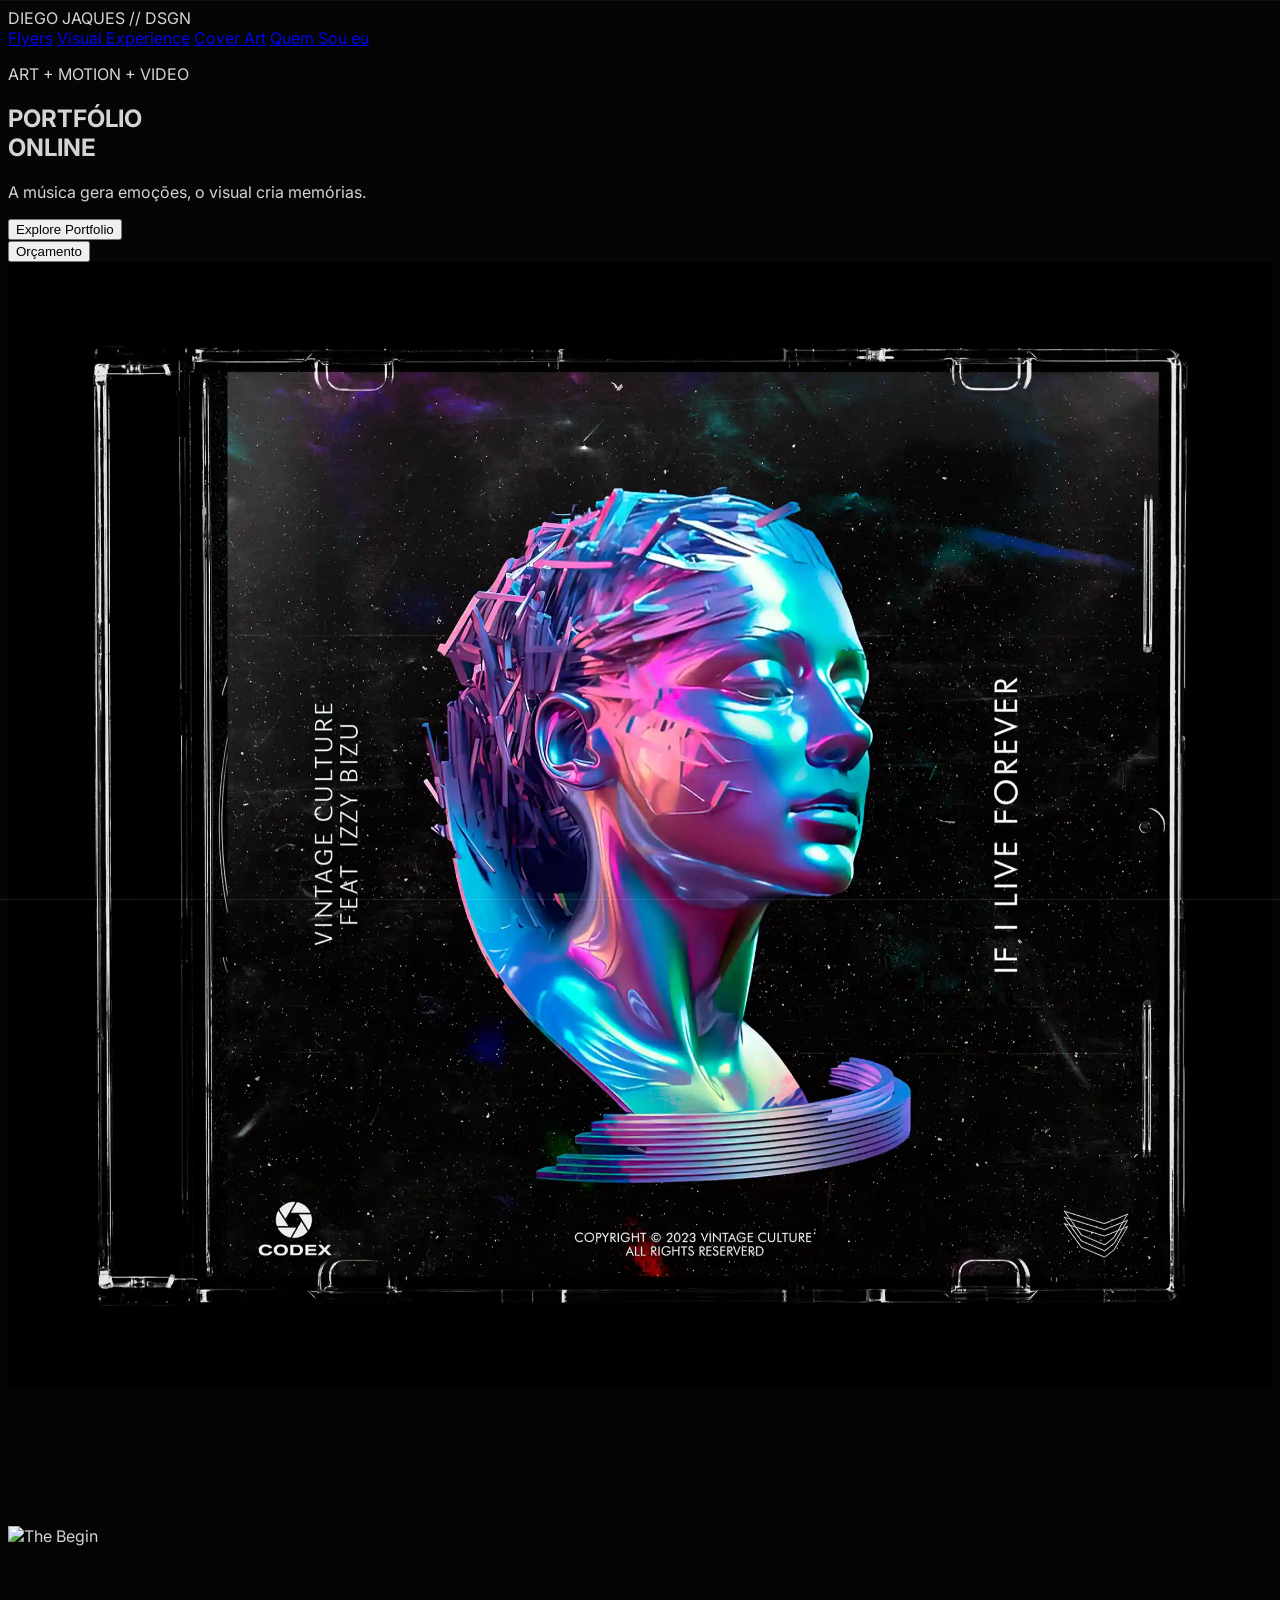
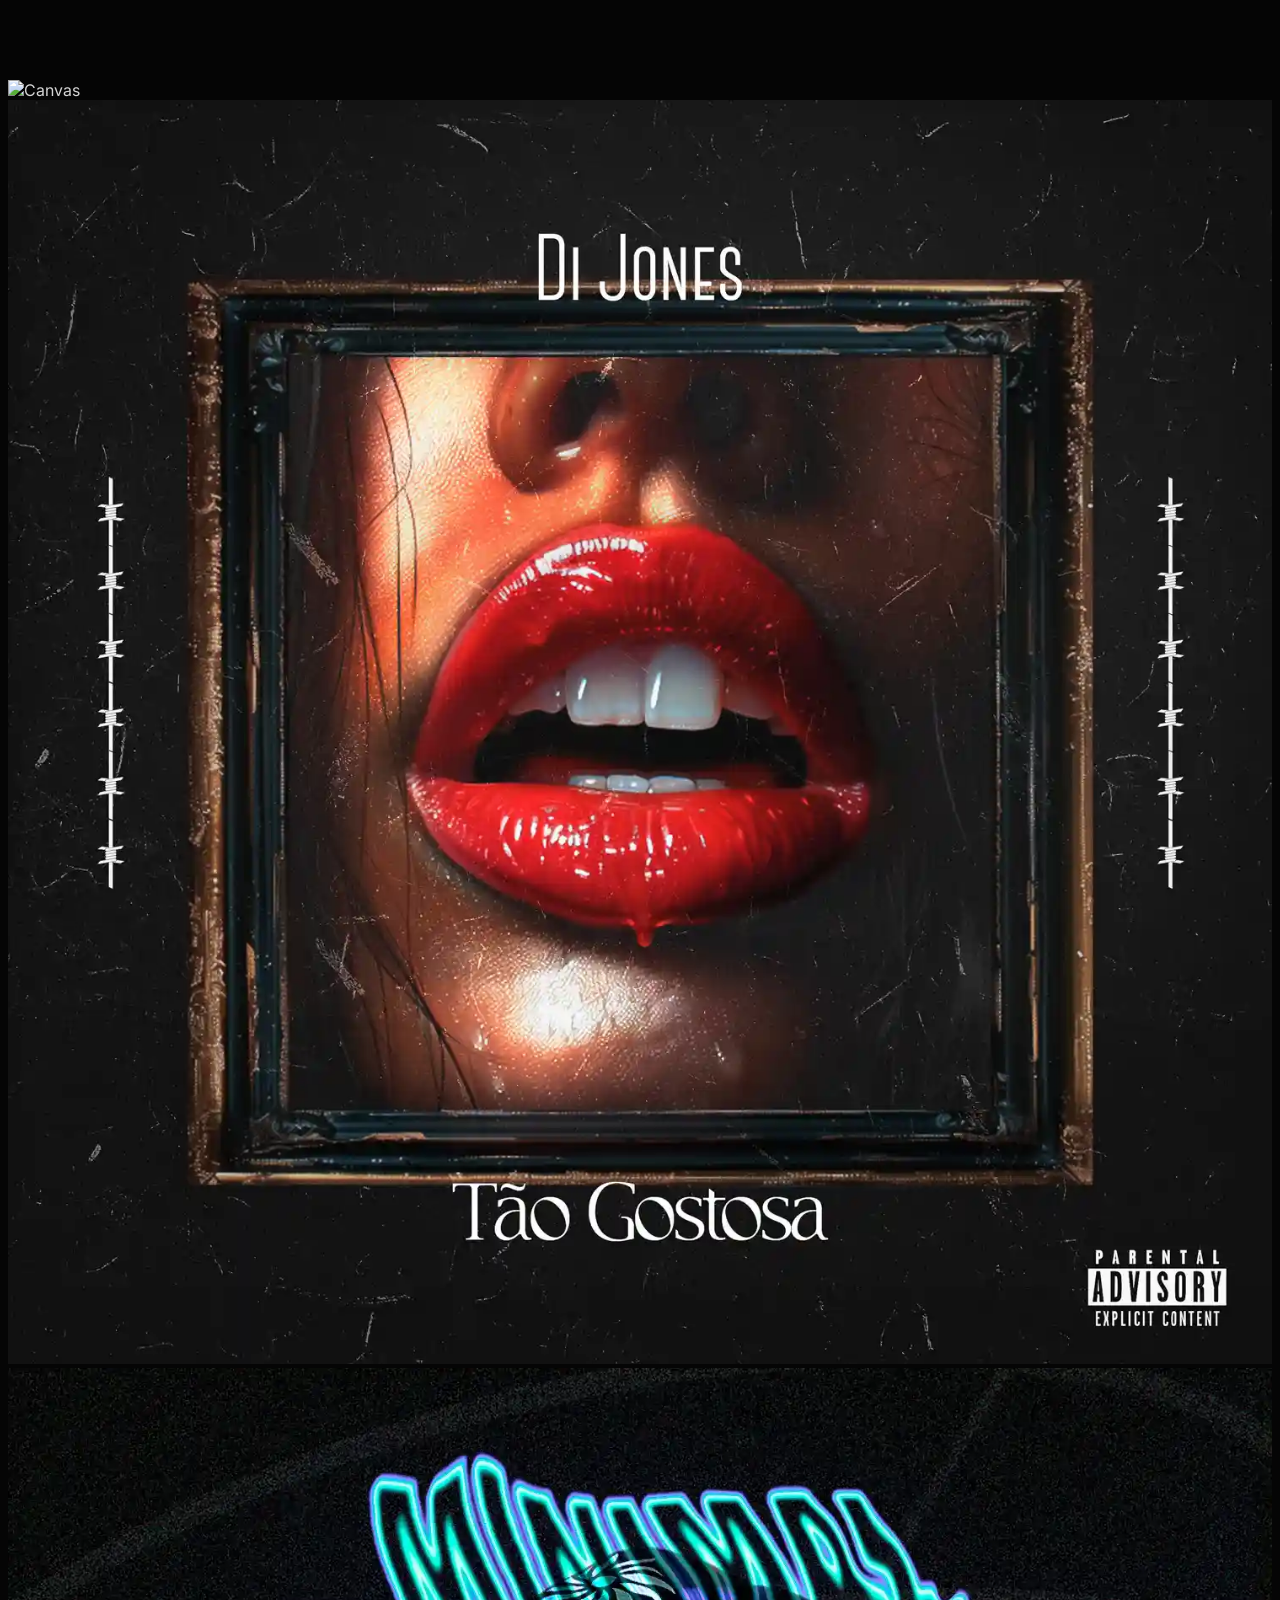
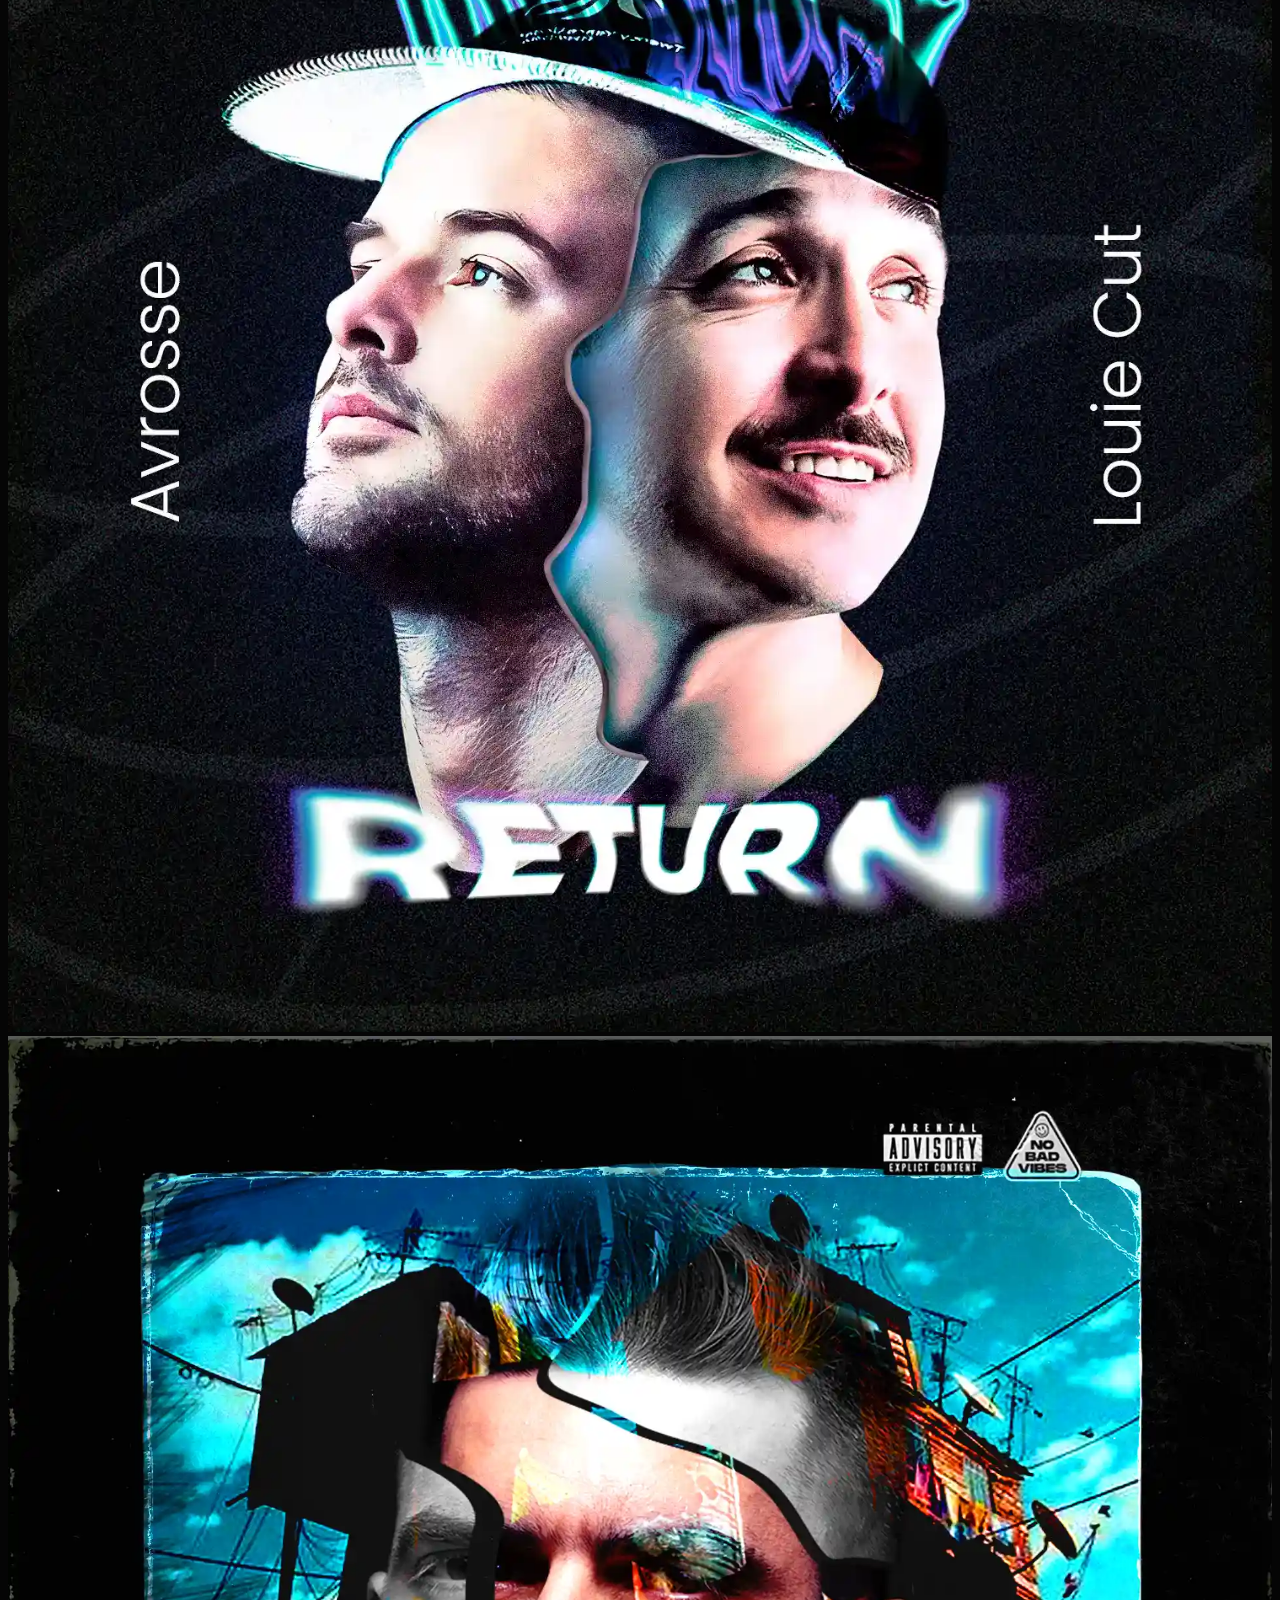
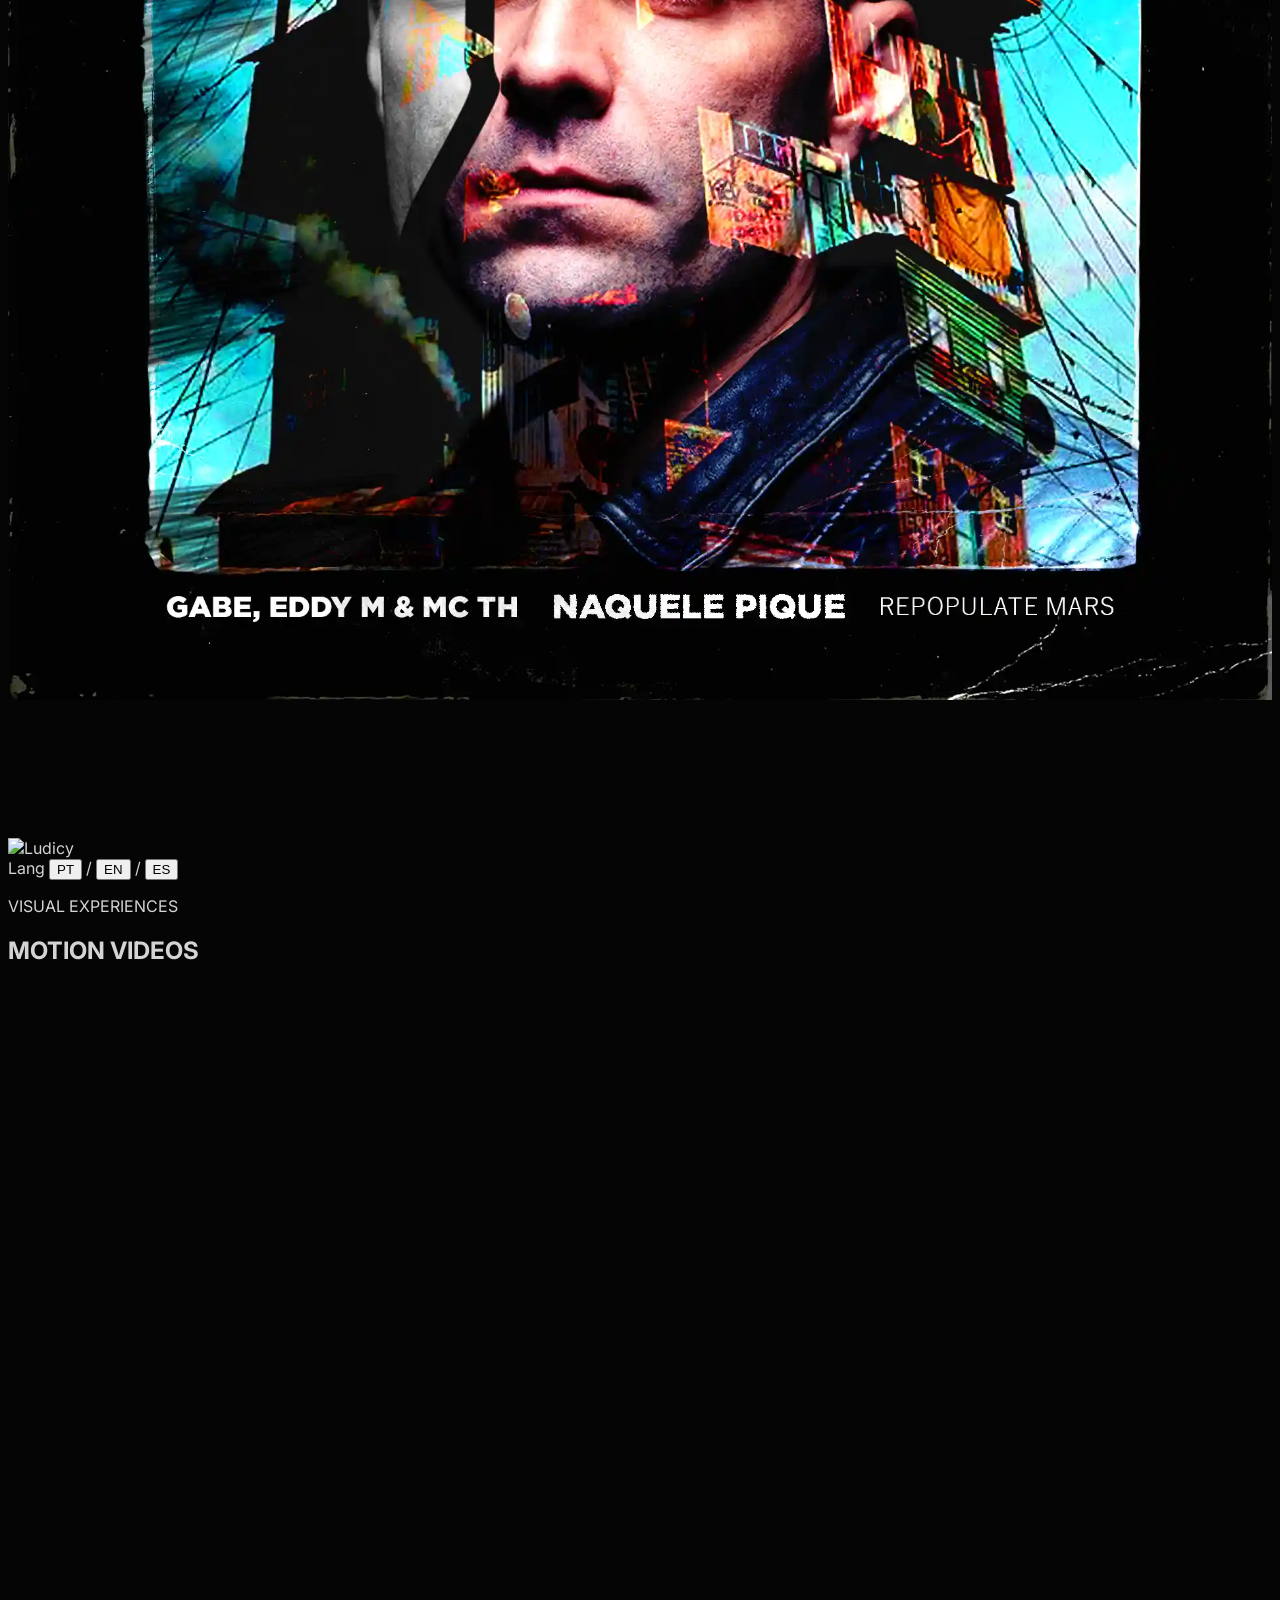
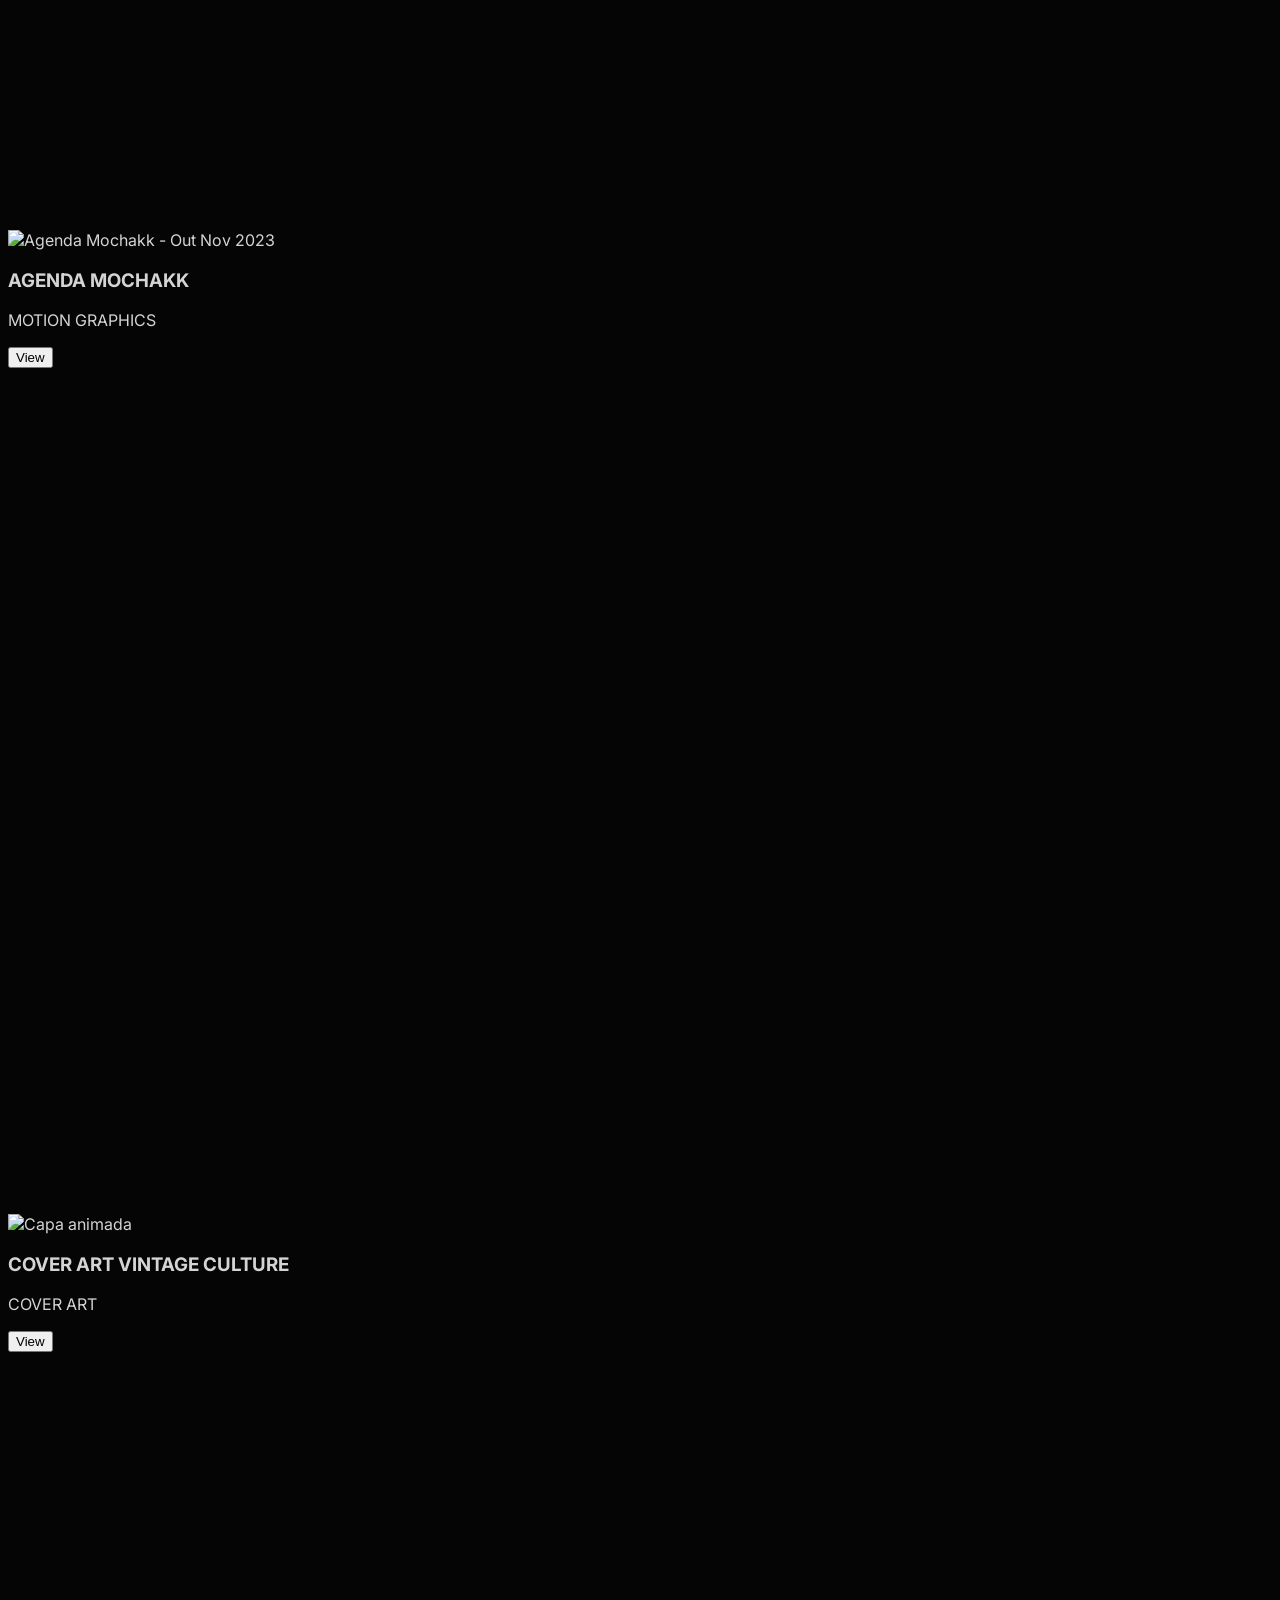
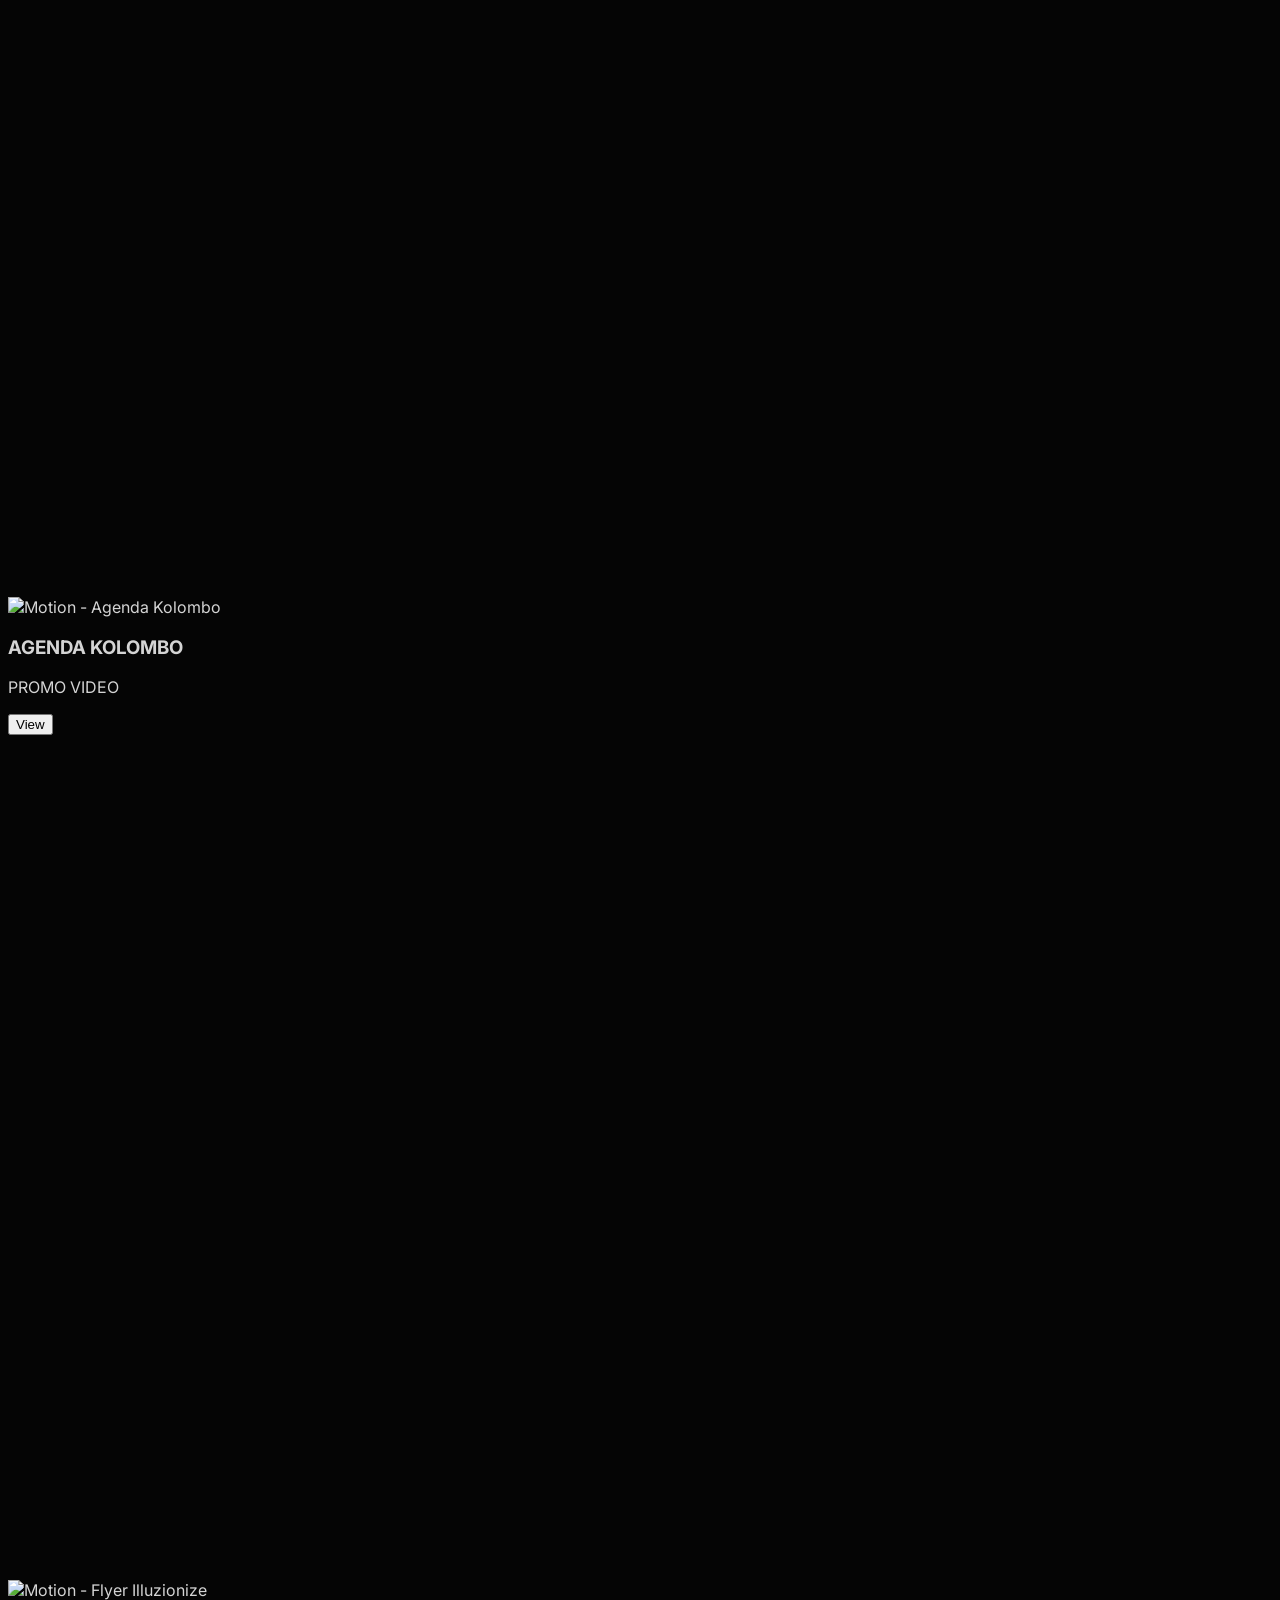
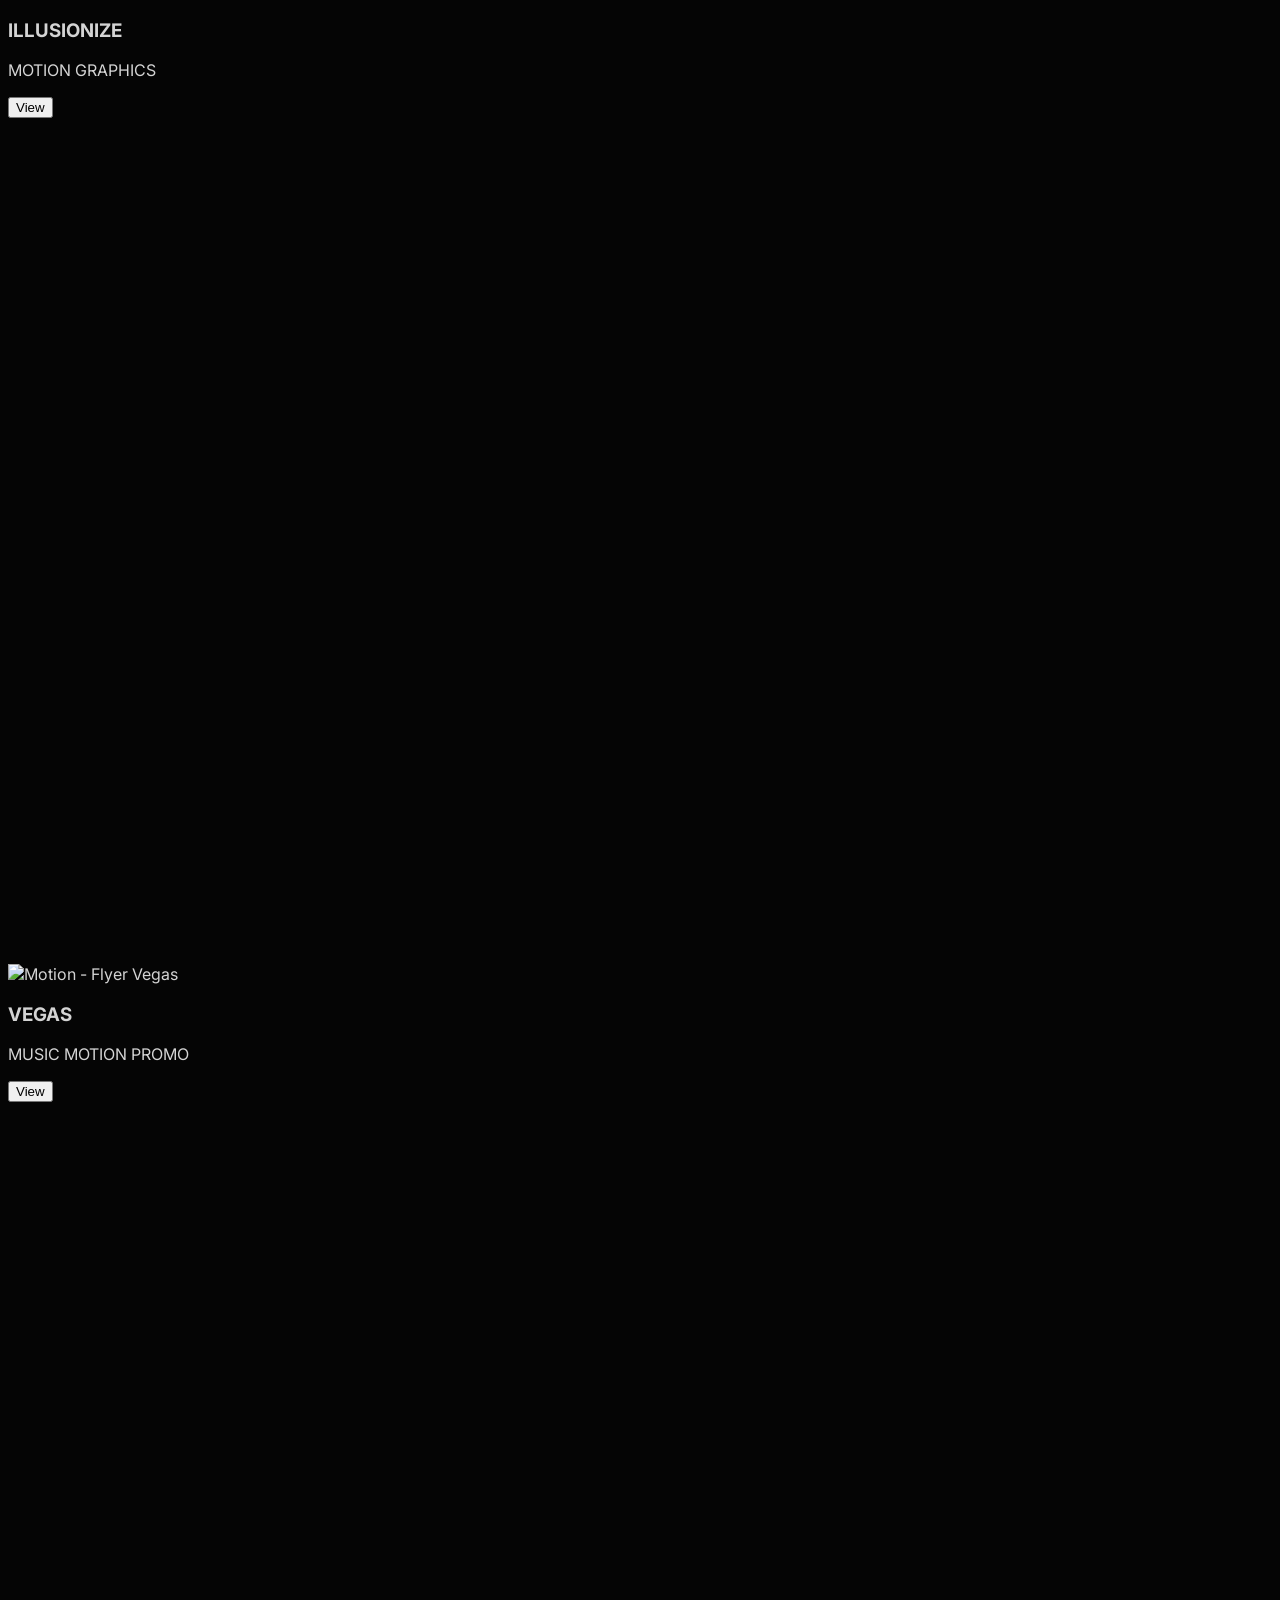
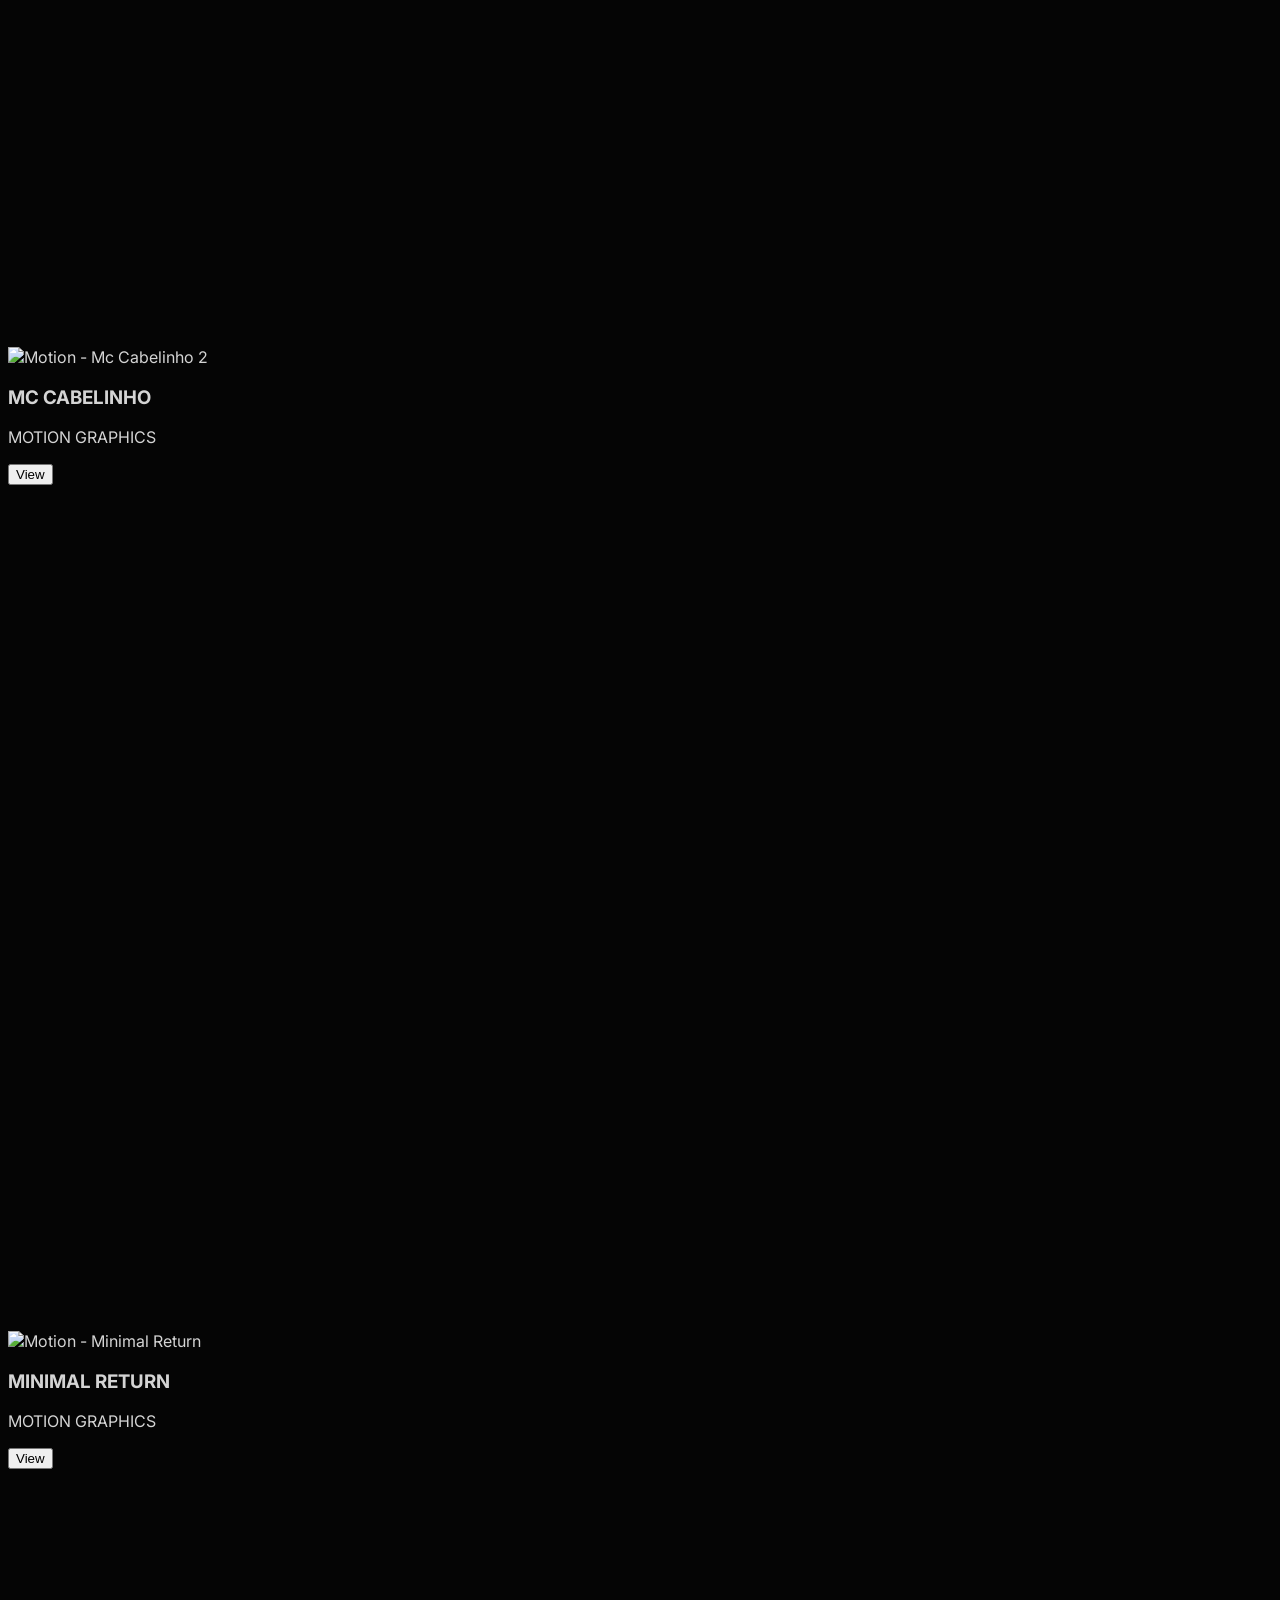
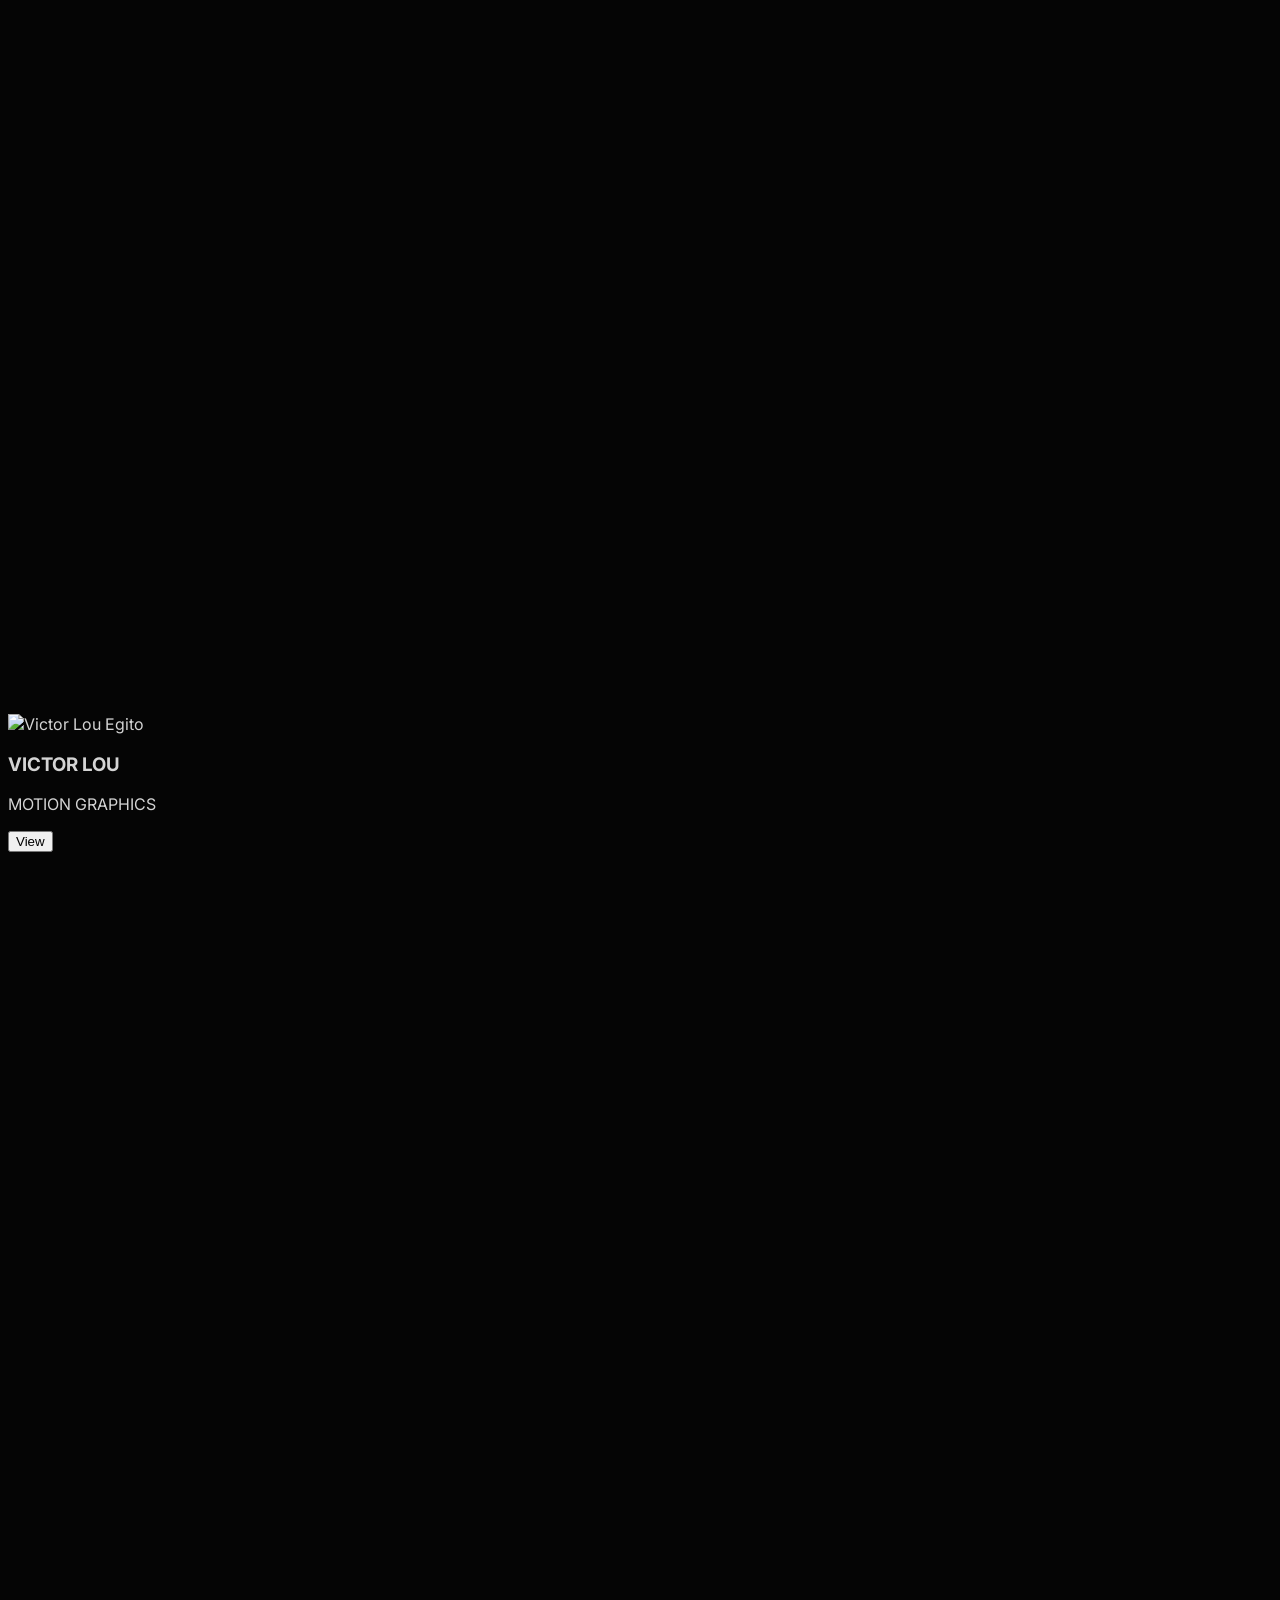
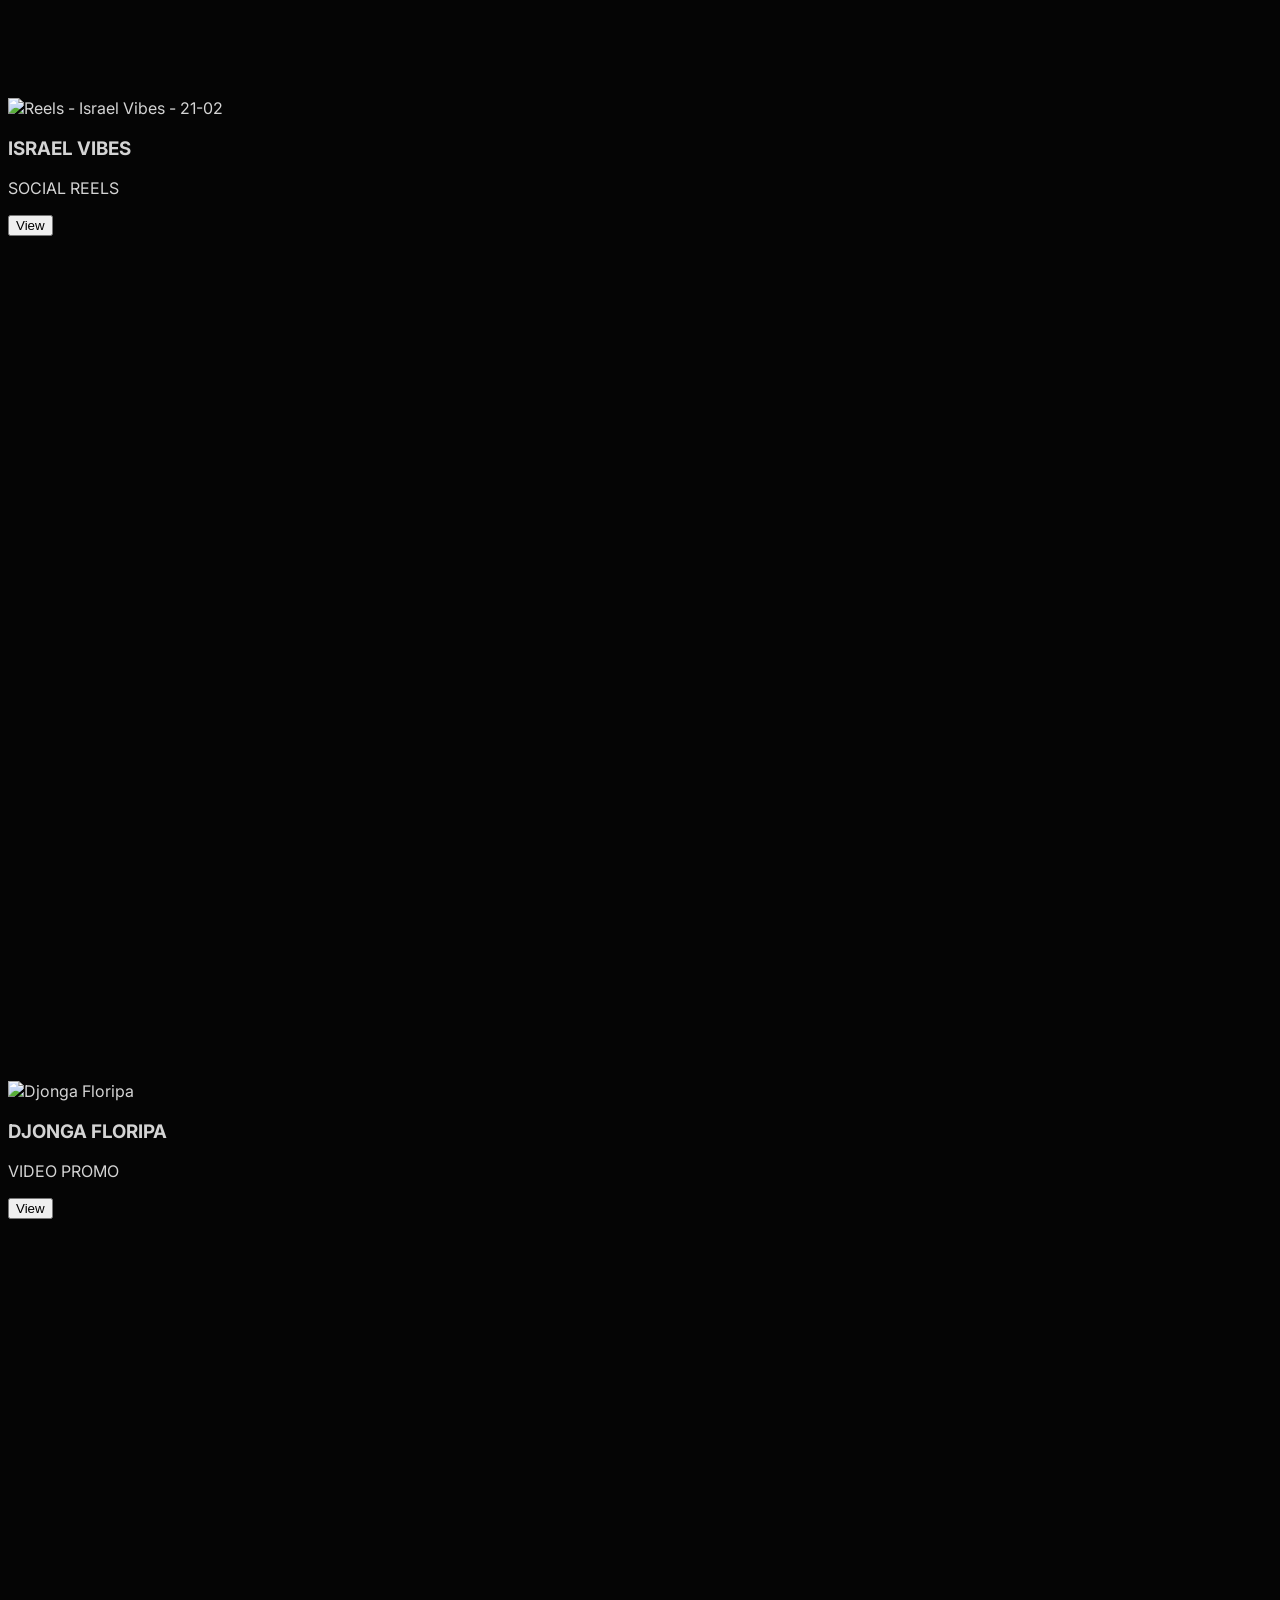
==== DGMUSIC/index.html @ 2513d596 "feat: clean deploy sem videos pesados" ====
<!DOCTYPE html>
<html lang="en">

<head>
    <meta charset="utf-8" />
    <meta content="width=device-width, initial-scale=1.0" name="viewport" />
    <title>Graphic Designer | Visual Direction</title>

    <!-- Tailwind CSS (via CDN enabled for custom configuration and standalone execution) -->
    <script src="https://cdn.tailwindcss.com"></script>
    <script>
        tailwind.config = {
            theme: {
                extend: {
                    colors: {
                        bgDeep: '#050505',
                        accent: '#00FFFF',
                        cyanAccent: '#00D8FF'
                    },
                    fontFamily: {
                        sans: ['Inter', 'sans-serif'],
                        orbitron: ['Orbitron', 'sans-serif'],
                    }
                }
            }
        }
    </script>

    <!-- Google Fonts for Typography Hierarchy -->
    <link href="https://fonts.googleapis.com" rel="preconnect" />
    <link crossorigin="" href="https://fonts.gstatic.com" rel="preconnect" />
    <link rel="preload" as="style" href="https://fonts.googleapis.com/css2?family=Inter:wght@300;400;500;700&family=Orbitron:wght@400;500;700;900&display=swap" />
    <link href="https://fonts.googleapis.com/css2?family=Inter:wght@300;400;500;700&family=Orbitron:wght@400;500;700;900&display=swap" rel="stylesheet" />

    <!-- Iconify for the matching iconography set from design.system -->
    <script src="https://code.iconify.design/iconify-icon/1.0.7/iconify-icon.min.js" defer></script>

    <!-- GSAP for core animations and sequence choreography -->
    <script src="https://cdnjs.cloudflare.com/ajax/libs/gsap/3.12.2/gsap.min.js" defer></script>

    <link rel="stylesheet" href="css/style.css" />
</head>

<body
    class="selection:bg-[#00FFFF] selection:text-black min-h-screen flex flex-col overflow-x-hidden relative bg-[#050505]">

    <!-- 
=================================================
Background Environment 
=================================================
Uses GSAP-animated CSS blurred blobs to simulate Aurora Borealis efficiently and smoothly. 
No Three.js needed - this runs seamlessly with GPU acceleration and blends naturally.
-->
    <div class="fixed inset-0 min-h-screen z-0 overflow-hidden pointer-events-none">

        <!-- Dynamic Aurora Emulation Layer -->
        <div class="absolute inset-[-10%] pointer-events-none mix-blend-screen aurora-mask"
            style="filter: blur(90px) saturate(1.8);">
            <div id="aurora-blob1"
                class="absolute top-[10%] left-[0%] w-[60vw] h-[50vh] bg-gradient-to-r from-[#00FFFF] to-[#0066FF] rounded-[100%] opacity-[0.25]">
            </div>
            <div id="aurora-blob2"
                class="absolute top-[40%] right-[0%] w-[50vw] h-[60vh] bg-gradient-to-l from-[#0044FF] to-[#00FFFF] rounded-[100%] opacity-[0.2]">
            </div>
            <div id="aurora-blob3"
                class="absolute bottom-[0%] left-[20%] w-[80vw] h-[40vh] bg-gradient-to-t from-[#00FFFF] to-transparent rounded-[100%] opacity-[0.15]">
            </div>
        </div>

        <!-- System Atmosphere / Grid Layers -->
        <div class="absolute inset-0 grid-bg opacity-40 z-0"></div>
        <div class="fixed inset-0 crt-scanlines z-[1] opacity-35"></div>

        <!-- Edge vignette shadow for center dominance -->
        <div class="absolute inset-0 z-10 shadow-[inset_0_0_150px_rgba(5,5,5,0.95)] pointer-events-none"></div>
    </div>

    <!-- Header / Navigation (Structural adaptation) -->
    <nav class="absolute top-0 left-0 w-full z-[100] px-6 lg:px-12 py-6 flex flex-col md:flex-row justify-between items-center gap-6 md:gap-0 text-xs font-mono uppercase tracking-widest text-[#d4d4d4] gsap-in"
        data-gsap="fadeDown">
        <div class="flex items-center gap-3 hover:text-[#00FFFF] transition-colors cursor-pointer group">
            <div class="w-2 h-2 bg-[#00FFFF] animate-pulse rounded-full shadow-[0_0_10px_rgba(0,255,255,0.8)]"></div>
            <span class="font-orbitron font-medium tracking-[0.2em] text-white" data-i18n="logoText">DIEGO JAQUES <span
                    class="text-neutral-600 font-light group-hover:text-white/50 transition-colors">//
                    DSGN</span></span>
        </div>
        <div class="flex gap-4 md:gap-8 justify-center items-center font-semibold text-[9px] md:text-xs tracking-widest text-neutral-500 flex-wrap text-center">
            <a href="#event-flyers" class="hover:text-[#00FFFF] text-white transition-colors cursor-pointer block" data-i18n="navFlyers">Flyers</a>
            <a href="#motion-gallery" class="hover:text-[#00FFFF] transition-colors cursor-pointer block" data-i18n="navVisual">Visual Experience</a>
            <a href="#" class="hover:text-[#00FFFF] transition-colors cursor-pointer block" data-i18n="navCover">Cover Art</a>
            <a href="#about-me" class="hover:text-[#00FFFF] transition-colors cursor-pointer block" data-i18n="navAbout">Quem Sou eu</a>
        </div>
    </nav>

    <!-- HERO SECTION / MAIN FOLD -->
    <section id="hero" class="pt-32 pb-20 lg:pt-0 lg:pb-0 min-h-screen flex items-center relative overflow-hidden z-10">
        <div class="beam-border-h z-30"></div>

        <main
            class="w-full lg:w-[80%] grid grid-cols-1 lg:grid-cols-12 px-6 lg:px-0 gap-12 relative z-10 max-w-[100rem] mx-auto hero-wrapper">

            <!-- ================= Text Column ================= -->
            <div class="lg:col-span-5 flex flex-col justify-center z-30 relative hero-text-wrapper">

                <p class="font-orbitron text-xs uppercase tracking-[0.4em] text-[#00FFFF] mb-6 flex items-center gap-3 gsap-in"
                    data-gsap="fadeUp">
                    <span class="w-8 h-[1px] bg-[#00FFFF]"></span> <span data-i18n="heroPre">ART + MOTION + VIDEO</span>
                </p>

                <h1 class="font-orbitron xl:text-[6rem] lg:text-[4.5rem] leading-[0.9] uppercase text-5xl font-medium text-white tracking-tighter mb-8 drop-shadow-[0_0_40px_rgba(0,255,255,0.2)] gsap-in"
                    data-gsap="fadeUp" data-gsap-delay="0.1">
                    <span data-i18n="heroTitle1">PORTFÓLIO</span><br class="" />
                    <span
                        class="text-transparent bg-clip-text bg-gradient-to-r from-[#00FFFF] to-white/50" data-i18n="heroTitle2">ONLINE</span>
                </h1>

                <p class="text-lg text-neutral-400 max-w-md leading-relaxed mb-12 font-light border-l-2 border-[#00FFFF]/50 pl-5 py-2 backdrop-blur-sm bg-white/5 gsap-in"
                    data-gsap="fadeUp" data-gsap-delay="0.2" data-i18n="heroDesc">
                    A música gera emoções, o visual cria memórias.
                </p>

                <div class="flex flex-col sm:flex-row items-start gap-4 gsap-in" data-gsap="fadeUp" data-gsap-delay="0.3">
                    <!-- Advanced Shimmer Beam Button derived from System (Explore Portfolio) -->
                    <a href="#event-flyers" class="group relative origin-left pt-2 pb-2 block">
                        <div class="-inset-2 group-hover:opacity-100 transition duration-500 bg-[#00FFFF]/30 opacity-0 rounded-full absolute blur-xl"></div>
                        <div class="absolute -inset-[1px] rounded-full overflow-hidden opacity-0 group-hover:opacity-100 transition duration-500 pointer-events-none">
                            <div class="absolute top-1/2 left-1/2 -translate-x-1/2 -translate-y-1/2 w-[300%] h-[300%] bg-[conic-gradient(from_0deg,transparent_0_340deg,#00FFFF_360deg)] animate-[spin_2s_linear_infinite]"></div>
                        </div>
                        <button class="group relative z-10 flex items-center justify-center overflow-hidden rounded-full p-[1px] leading-none cursor-pointer">
                            <span class="absolute inset-[-1000%] animate-[spin_2s_linear_infinite] bg-[conic-gradient(from_0deg,transparent_0_340deg,#00FFFF_360deg)] block"></span>
                            <span class="relative flex h-full w-full items-center rounded-full bg-[#050505] pt-4 pr-10 pb-4 pl-10 ring-1 ring-white/10 group-hover:ring-transparent transition-all">
                                <span class="absolute inset-0 overflow-hidden rounded-full block">
                                    <span class="absolute top-0 left-0 h-full w-full -skew-x-12 bg-gradient-to-r from-transparent via-white/20 to-transparent opacity-0 group-hover:animate-[shimmer_1.5s_infinite] group-hover:opacity-100 block"></span>
                                </span>
                                <span class="relative z-10 flex items-center">
                                    <span class="text-sm font-bold tracking-widest uppercase text-white font-orbitron" data-i18n="heroBtnExplore">Explore Portfolio</span>
                                </span>
                            </span>
                        </button>
                    </a>

                    <!-- Similar WhatsApp Button for "Orçamento" -->
                    <a href="https://wa.me/5548988513522?text=Olá,%20vim%20através%20do%20seu%20site%20e%20gostaria%20de%20mais%20informações." target="_blank" rel="noopener noreferrer" class="group relative origin-left pt-2 pb-2 block">
                        <div class="-inset-2 group-hover:opacity-100 transition duration-500 bg-[#00FFFF]/30 opacity-0 rounded-full absolute blur-xl"></div>
                        <div class="absolute -inset-[1px] rounded-full overflow-hidden opacity-0 group-hover:opacity-100 transition duration-500 pointer-events-none">
                            <div class="absolute top-1/2 left-1/2 -translate-x-1/2 -translate-y-1/2 w-[300%] h-[300%] bg-[conic-gradient(from_0deg,transparent_0_340deg,#00FFFF_360deg)] animate-[spin_2s_linear_infinite]"></div>
                        </div>
                        <button class="group relative z-10 flex items-center justify-center overflow-hidden rounded-full p-[1px] leading-none cursor-pointer">
                            <span class="absolute inset-[-1000%] animate-[spin_2s_linear_infinite] bg-[conic-gradient(from_0deg,transparent_0_340deg,#00FFFF_360deg)] block"></span>
                            <span class="relative flex h-full w-full items-center rounded-full bg-[#050505] pt-4 pr-10 pb-4 pl-10 ring-1 ring-white/10 group-hover:ring-transparent transition-all">
                                <span class="absolute inset-0 overflow-hidden rounded-full block">
                                    <span class="absolute top-0 left-0 h-full w-full -skew-x-12 bg-gradient-to-r from-transparent via-white/20 to-transparent opacity-0 group-hover:animate-[shimmer_1.5s_infinite] group-hover:opacity-100 block"></span>
                                </span>
                                <span class="relative z-10 flex items-center">
                                    <span class="text-sm font-bold tracking-widest uppercase text-white font-orbitron" data-i18n="heroBtnQuote">Orçamento</span>
                                </span>
                            </span>
                        </button>
                    </a>
                </div>
            </div>

            <!-- ================= 5-Image Composition Gallery ================= -->
            <div
                class="lg:col-span-7 relative h-[650px] lg:h-[750px] flex items-center justify-center perspective-[1000px] mt-10 lg:mt-0 z-20">

                <!-- Main Center Component -->
                <div class="parallax-layer-2 absolute z-[12] top-[20%] lg:top-[18%] left-[5%] lg:left-[12%] w-[65%] lg:w-[50%] aspect-square bg-neutral-900 border border-white/10 shadow-[0_0_60px_rgba(0,0,0,0.95)] floating-card transform rotate-[-2deg] glow-on-hover gsap-in"
                    data-gsap="scaleUp" data-gsap-delay="0.4">
                    <img alt="Mockup CD"
                        class="image-cover opacity-90 transition-all duration-700 hover:opacity-100 saturate-[0.8] hover:saturate-100 mix-blend-lighten hover:mix-blend-normal"
                        src="assets/images/Mockup-cd-vintage-culture.webp" />
                    <div
                        class="absolute inset-0 bg-gradient-to-t from-black/90 via-transparent to-transparent opacity-80 pointer-events-none">
                    </div>
                </div>

                <!-- Video Right Component -->
                <div class="parallax-layer-2 absolute top-[45%] lg:top-[28%] right-[5%] lg:right-[2%] w-[55%] lg:w-[45%] aspect-square bg-neutral-900 border border-white/10 shadow-[0_0_60px_rgba(0,0,0,0.95)] floating-card z-[10] transform rotate-[4deg] glow-on-hover gsap-in"
                    data-gsap="scaleUp" data-gsap-delay="0.5">
                    <div class="relative w-full h-full overflow-hidden">
                        <img src="https://vumbnail.com/1181165010.jpg" 
                            class="image-cover absolute inset-0 w-full h-full object-cover opacity-90 transition-all duration-700 saturate-[0.8]" 
                            alt="The Begin" />
                        <iframe 
                            data-src="https://player.vimeo.com/video/1181165010?background=1&autoplay=1&loop=1&muted=1&byline=0&title=0" 
                            class="lazy-iframe absolute inset-0 w-full h-full opacity-80 group-hover:opacity-100 transition-opacity duration-700 pointer-events-none" 
                            frameborder="0" allow="autoplay; fullscreen"></iframe>
                    </div>
                    <div
                        class="absolute inset-0 bg-gradient-to-t from-black/90 via-transparent to-transparent opacity-80 pointer-events-none">
                    </div>
                </div>

                <!-- Center Bottom (Canvas Video Background Card) -->
                <div class="parallax-layer-3 absolute top-[80%] lg:top-[65%] lg:bottom-auto right-[1%] lg:right-auto left-auto lg:left-[35%] w-[40%] lg:w-[25%] aspect-square bg-neutral-900 border border-white/10 shadow-2xl floating-card z-[2] transform -rotate-6 glow-on-hover gsap-in overflow-hidden"
                    data-gsap="scaleUp" data-gsap-delay="0.65">
                    <div class="relative w-full h-full overflow-hidden">
                        <img src="https://vumbnail.com/1181164173.jpg" 
                            class="image-cover absolute inset-0 w-full h-full object-cover opacity-90 transition-all duration-700 saturate-[0.8]" 
                            alt="Canvas" />
                        <iframe 
                            data-src="https://player.vimeo.com/video/1181164173?background=1&autoplay=1&loop=1&muted=1&byline=0&title=0" 
                            class="lazy-iframe absolute inset-0 w-full h-full opacity-80 group-hover:opacity-100 transition-opacity duration-700 pointer-events-none" 
                            frameborder="0" allow="autoplay; fullscreen"></iframe>
                    </div>
                </div>

                <!-- Top Left (Cover Art) -->
                <div class="parallax-layer-3 absolute top-[2%] lg:top-[8%] left-[0%] lg:left-[2%] w-[40%] lg:w-[25%] aspect-square bg-neutral-900 border border-white/10 shadow-xl floating-card z-[5] transform -rotate-12 glow-on-hover gsap-in"
                    data-gsap="scaleUp" data-gsap-delay="0.5">
                    <img alt="Cover Art"
                        class="image-cover opacity-90 transition-all duration-700 hover:opacity-100 saturate-[0.8] hover:saturate-100 mix-blend-lighten hover:mix-blend-normal"
                        src="assets/images/Cover-Art---Tão-Gostosa.webp" />
                </div>

                <!-- Bottom Right (Mockup CD swapped) -->
                <div class="parallax-layer-1 absolute bottom-[5%] lg:bottom-[10%] left-[10%] lg:left-auto lg:right-[8%] w-[50%] lg:w-[35%] aspect-square bg-neutral-900 border border-white/10 shadow-2xl floating-card z-20 transform rotate-6 glow-on-hover gsap-in"
                    data-gsap="scaleUp" data-gsap-delay="0.6">
                    <img alt="Editorial main collage"
                        class="image-cover opacity-90 transition-all duration-700 hover:opacity-100 saturate-[0.8] hover:saturate-100 mix-blend-lighten hover:mix-blend-normal"
                        src="assets/images/Colagem-Louie-e-avrosse- WEBP.webp" />
                </div>

                <!-- Top Right (Gabe Portrait) -->
                <div class="parallax-layer-2 absolute top-[5%] lg:top-[8%] right-[2%] lg:right-[15%] w-[35%] lg:w-[22%] aspect-square bg-neutral-900 border border-white/10 shadow-lg floating-card z-[5] transform rotate-[15deg] glow-on-hover gsap-in"
                    data-gsap="scaleUp" data-gsap-delay="0.7">
                    <img alt="Gabe Portrait"
                        class="image-cover opacity-90 transition-all duration-700 hover:opacity-100 saturate-[0.8] hover:saturate-100 mix-blend-lighten hover:mix-blend-normal"
                        src="assets/images/Gabe.webp" />
                </div>

                <!-- Bottom Left (Flyer Ludicy replaced with Video) -->
                <div class="parallax-layer-1 absolute bottom-[0%] lg:bottom-[5%] left-[5%] lg:left-[-12%] w-[35%] lg:w-48 aspect-[9/16] bg-neutral-900 border border-white/10 shadow-[0_30px_60px_-15px_rgba(0,255,255,0.1)] floating-card z-30 transform -rotate-[5deg] glow-on-hover gsap-in hidden md:block overflow-hidden"
                    data-gsap="scaleUp" data-gsap-delay="0.8">
                    <div class="relative w-full h-full overflow-hidden">
                        <img src="https://vumbnail.com/1181164587.jpg" 
                            class="image-cover absolute inset-0 w-full h-full object-cover opacity-90 transition-all duration-700 saturate-[0.8]" 
                            alt="Ludicy" />
                        <iframe 
                            data-src="https://player.vimeo.com/video/1181164587?background=1&autoplay=1&loop=1&muted=1&byline=0&title=0" 
                            class="lazy-iframe absolute inset-0 w-full h-full opacity-80 group-hover:opacity-100 transition-opacity duration-700 pointer-events-none" 
                            frameborder="0" allow="autoplay; fullscreen"></iframe>
                    </div>
                </div>

            </div>

            <!-- Right Sidebar removed per instructions -->

        </main>
        
        <!-- Language Translator Widget Float (Positioned relative to bottom of hero) -->
        <div class="absolute bottom-6 md:bottom-12 right-6 md:right-12 z-50 flex gap-2 items-center bg-black/50 backdrop-blur-md px-4 py-2 rounded-full border border-white/10 shadow-[0_0_20px_rgba(0,0,0,0.5)] gsap-in" data-gsap="fadeUp" data-gsap-delay="0.9">
            <span class="text-[10px] text-neutral-500 font-mono tracking-widest mr-2 uppercase">Lang</span>
            <button data-lang-btn="pt" class="text-xs font-semibold text-[#00FFFF] hover:text-[#00FFFF] transition-colors cursor-pointer px-1">PT</button>
            <span class="text-white/20 text-xs">/</span>
            <button data-lang-btn="en" class="text-xs font-semibold text-white/50 hover:text-[#00FFFF] transition-colors cursor-pointer px-1">EN</button>
            <span class="text-white/20 text-xs">/</span>
            <button data-lang-btn="es" class="text-xs font-semibold text-white/50 hover:text-[#00FFFF] transition-colors cursor-pointer px-1">ES</button>
        </div>
        
    </section>



<!-- MOTION GALLERY SECTION -->
    <section id="motion-gallery"
        class="py-24 w-full relative z-10 overflow-hidden bg-[#050505] border-t border-white/5 shadow-[0_-20px_50px_rgba(0,0,0,0.8)]">

        <!-- Background Elements -->
        <div
            class="absolute inset-0 bg-gradient-to-br from-[#00FFFF]/10 via-[#050505] to-[#050505] z-[0] pointer-events-none">
        </div>
        <div
            class="absolute top-1/2 left-1/2 -translate-x-1/2 -translate-y-1/2 w-[80vw] h-[80vh] bg-[#00FFFF] rounded-[100%] opacity-[0.05] pointer-events-none blur-[120px] mix-blend-screen aurora-mask z-[0]">
        </div>
        <div class="absolute inset-0 crt-scanlines pointer-events-none z-[1] opacity-20"></div>

        <div
            class="w-full lg:w-[80%] max-w-[100rem] mx-auto px-6 lg:px-0 relative z-10 flex flex-col items-center justify-center">

            <div class="text-center mb-16 max-w-2xl gsap-in px-6 lg:px-0" data-gsap="fadeUp">
                <p class="font-orbitron text-xs uppercase tracking-[0.4em] text-[#00FFFF] mb-3 flex items-center justify-center gap-3">
                    <span class="w-8 h-[1px] bg-[#00FFFF]"></span> VISUAL EXPERIENCES <span class="w-8 h-[1px] bg-[#00FFFF]"></span>
                </p>
                <h2 class="font-orbitron lg:text-5xl text-4xl font-medium text-white tracking-tighter mb-4 drop-shadow-[0_0_30px_rgba(0,255,255,0.15)]">
                    MOTION <span class="text-transparent bg-clip-text bg-gradient-to-r from-[#00FFFF] to-white/50">VIDEOS</span>
                </h2>
            </div>

            <!-- THE MASONRY GALLERY -->
            <div class="columns-1 md:columns-2 lg:columns-3 gap-6 w-full gsap-in" data-gsap="fadeUp"
                data-gsap-delay="0.2">

                <!-- Card 1 -->
                <div
                    class="relative w-full mb-6 break-inside-avoid rounded-sm overflow-hidden border border-white/10 shadow-lg floating-card bg-[#0A0A0A] group">
                    <div class="relative w-full" style="padding-top:56.25%">
                        <img src="https://vumbnail.com/1180788887.jpg"
                            class="absolute inset-0 w-full h-full object-cover opacity-60 group-hover:opacity-80 transition-opacity duration-500"
                            loading="lazy" alt="Agenda Mochakk - Out Nov 2023" />
                        <iframe
                            data-src="https://player.vimeo.com/video/1180788887?background=1&autoplay=1&loop=1&muted=1&byline=0&title=0"
                            data-modal-src="https://player.vimeo.com/video/1180788887?autoplay=1&byline=0&title=0"
                            class="lazy-iframe absolute inset-0 w-full h-full opacity-0 group-hover:opacity-100 transition-opacity duration-700 pointer-events-none"
                            frameborder="0" allow="autoplay; fullscreen; picture-in-picture"></iframe>
                    </div>
                    <div
                        class="absolute inset-0 bg-gradient-to-t from-[#050505]/95 via-[#050505]/20 to-transparent pointer-events-none">
                    </div>
                    <div class="absolute bottom-0 left-0 w-full p-6 flex justify-between items-end z-10">
                        <div class="flex-1 pr-4">
                            <h3 class="font-orbitron font-bold text-white text-xl tracking-wide group-hover:text-[#00FFFF] transition-colors line-clamp-1">AGENDA MOCHAKK</h3>
                            <p class="text-[10px] text-neutral-400 font-mono uppercase tracking-widest mt-2">MOTION GRAPHICS</p>
                        </div>
                        <button
                            class="bg-black/50 border border-white/20 hover:border-[#00FFFF] text-white hover:text-[#00FFFF] text-xs px-4 py-2 rounded-sm backdrop-blur-md transition-colors glow-on-hover shrink-0 cursor-pointer">View</button>
                    </div>
                </div>

                <!-- Card 2 -->
                <div
                    class="relative w-full mb-6 break-inside-avoid rounded-sm overflow-hidden border border-white/10 shadow-lg floating-card bg-[#0A0A0A] group">
                    <div class="relative w-full" style="padding-top:56.25%">
                        <img src="https://vumbnail.com/1180790528.jpg"
                            class="absolute inset-0 w-full h-full object-cover opacity-60 group-hover:opacity-80 transition-opacity duration-500"
                            loading="lazy" alt="Capa animada" />
                        <iframe
                            data-src="https://player.vimeo.com/video/1180790528?background=1&autoplay=1&loop=1&muted=1&byline=0&title=0"
                            data-modal-src="https://player.vimeo.com/video/1180790528?autoplay=1&byline=0&title=0"
                            class="lazy-iframe absolute inset-0 w-full h-full opacity-0 group-hover:opacity-100 transition-opacity duration-700 pointer-events-none"
                            frameborder="0" allow="autoplay; fullscreen; picture-in-picture"></iframe>
                    </div>
                    <div
                        class="absolute inset-0 bg-gradient-to-t from-[#050505]/95 via-[#050505]/20 to-transparent pointer-events-none">
                    </div>
                    <div class="absolute bottom-0 left-0 w-full p-6 flex justify-between items-end z-10">
                        <div class="flex-1 pr-4">
                            <h3 class="font-orbitron font-bold text-white text-xl tracking-wide group-hover:text-[#00FFFF] transition-colors line-clamp-1">COVER ART VINTAGE CULTURE</h3>
                            <p class="text-[10px] text-neutral-400 font-mono uppercase tracking-widest mt-2">COVER ART</p>
                        </div>
                        <button
                            class="bg-black/50 border border-white/20 hover:border-[#00FFFF] text-white hover:text-[#00FFFF] text-xs px-4 py-2 rounded-sm backdrop-blur-md transition-colors glow-on-hover shrink-0 cursor-pointer">View</button>
                    </div>
                </div>

                <!-- Card 3 -->
                <div
                    class="relative w-full mb-6 break-inside-avoid rounded-sm overflow-hidden border border-white/10 shadow-lg floating-card bg-[#0A0A0A] group">
                    <div class="relative w-full" style="padding-top:56.25%">
                        <img src="https://vumbnail.com/1180790879.jpg"
                            class="absolute inset-0 w-full h-full object-cover opacity-60 group-hover:opacity-80 transition-opacity duration-500"
                            loading="lazy" alt="Motion - Agenda Kolombo" />
                        <iframe
                            data-src="https://player.vimeo.com/video/1180790879?background=1&autoplay=1&loop=1&muted=1&byline=0&title=0"
                            data-modal-src="https://player.vimeo.com/video/1180790879?autoplay=1&byline=0&title=0"
                            class="lazy-iframe absolute inset-0 w-full h-full opacity-0 group-hover:opacity-100 transition-opacity duration-700 pointer-events-none"
                            frameborder="0" allow="autoplay; fullscreen; picture-in-picture"></iframe>
                    </div>
                    <div
                        class="absolute inset-0 bg-gradient-to-t from-[#050505]/95 via-[#050505]/20 to-transparent pointer-events-none">
                    </div>
                    <div class="absolute bottom-0 left-0 w-full p-6 flex justify-between items-end z-10">
                        <div class="flex-1 pr-4">
                            <h3
                                class="font-orbitron font-bold text-white text-xl tracking-wide group-hover:text-[#00FFFF] transition-colors line-clamp-1">
                                AGENDA KOLOMBO</h3>
                            <p class="text-[10px] text-neutral-400 font-mono uppercase tracking-widest mt-2">PROMO VIDEO
                            </p>
                        </div>
                        <button
                            class="bg-black/50 border border-white/20 hover:border-[#00FFFF] text-white hover:text-[#00FFFF] text-xs px-4 py-2 rounded-sm backdrop-blur-md transition-colors glow-on-hover shrink-0 cursor-pointer">View</button>
                    </div>
                </div>

                <!-- Card 4 -->
                <div
                    class="relative w-full mb-6 break-inside-avoid rounded-sm overflow-hidden border border-white/10 shadow-lg floating-card bg-[#0A0A0A] group">
                    <div class="relative w-full" style="padding-top:56.25%">
                        <img src="https://vumbnail.com/1180791309.jpg"
                            class="absolute inset-0 w-full h-full object-cover opacity-60 group-hover:opacity-80 transition-opacity duration-500"
                            loading="lazy" alt="Motion - Flyer Illuzionize" />
                        <iframe
                            data-src="https://player.vimeo.com/video/1180791309?background=1&autoplay=1&loop=1&muted=1&byline=0&title=0"
                            data-modal-src="https://player.vimeo.com/video/1180791309?autoplay=1&byline=0&title=0"
                            class="lazy-iframe absolute inset-0 w-full h-full opacity-0 group-hover:opacity-100 transition-opacity duration-700 pointer-events-none"
                            frameborder="0" allow="autoplay; fullscreen; picture-in-picture"></iframe>
                    </div>
                    <div
                        class="absolute inset-0 bg-gradient-to-t from-[#050505]/95 via-[#050505]/20 to-transparent pointer-events-none">
                    </div>
                    <div class="absolute bottom-0 left-0 w-full p-6 flex justify-between items-end z-10">
                        <div class="flex-1 pr-4">
                            <h3 class="font-orbitron font-bold text-white text-xl tracking-wide group-hover:text-[#00FFFF] transition-colors line-clamp-1">ILLUSIONIZE</h3>
                            <p class="text-[10px] text-neutral-400 font-mono uppercase tracking-widest mt-2">MOTION GRAPHICS</p>
                        </div>
                        <button
                            class="bg-black/50 border border-white/20 hover:border-[#00FFFF] text-white hover:text-[#00FFFF] text-xs px-4 py-2 rounded-sm backdrop-blur-md transition-colors glow-on-hover shrink-0 cursor-pointer">View</button>
                    </div>
                </div>

                <!-- Card 5 -->
                <div
                    class="relative w-full mb-6 break-inside-avoid rounded-sm overflow-hidden border border-white/10 shadow-lg floating-card bg-[#0A0A0A] group">
                    <div class="relative w-full" style="padding-top:56.25%">
                        <img src="https://vumbnail.com/1180792245.jpg"
                            class="absolute inset-0 w-full h-full object-cover opacity-60 group-hover:opacity-80 transition-opacity duration-500"
                            loading="lazy" alt="Motion - Flyer Vegas" />
                        <iframe
                            data-src="https://player.vimeo.com/video/1180792245?background=1&autoplay=1&loop=1&muted=1&byline=0&title=0"
                            data-modal-src="https://player.vimeo.com/video/1180792245?autoplay=1&byline=0&title=0"
                            class="lazy-iframe absolute inset-0 w-full h-full opacity-0 group-hover:opacity-100 transition-opacity duration-700 pointer-events-none"
                            frameborder="0" allow="autoplay; fullscreen; picture-in-picture"></iframe>
                    </div>
                    <div
                        class="absolute inset-0 bg-gradient-to-t from-[#050505]/95 via-[#050505]/20 to-transparent pointer-events-none">
                    </div>
                    <div class="absolute bottom-0 left-0 w-full p-6 flex justify-between items-end z-10">
                        <div class="flex-1 pr-4">
                            <h3
                                class="font-orbitron font-bold text-white text-xl tracking-wide group-hover:text-[#00FFFF] transition-colors line-clamp-1">
                                VEGAS</h3>
                            <p class="text-[10px] text-neutral-400 font-mono uppercase tracking-widest mt-2">MUSIC MOTION PROMO</p>
                        </div>
                        <button
                            class="bg-black/50 border border-white/20 hover:border-[#00FFFF] text-white hover:text-[#00FFFF] text-xs px-4 py-2 rounded-sm backdrop-blur-md transition-colors glow-on-hover shrink-0 cursor-pointer">View</button>
                    </div>
                </div>

                <!-- Card 6 -->
                <div
                    class="relative w-full mb-6 break-inside-avoid rounded-sm overflow-hidden border border-white/10 shadow-lg floating-card bg-[#0A0A0A] group">
                    <div class="relative w-full" style="padding-top:56.25%">
                        <img src="https://vumbnail.com/1180792444.jpg"
                            class="absolute inset-0 w-full h-full object-cover opacity-60 group-hover:opacity-80 transition-opacity duration-500"
                            loading="lazy" alt="Motion - Mc Cabelinho 2" />
                        <iframe
                            data-src="https://player.vimeo.com/video/1180792444?background=1&autoplay=1&loop=1&muted=1&byline=0&title=0"
                            data-modal-src="https://player.vimeo.com/video/1180792444?autoplay=1&byline=0&title=0"
                            class="lazy-iframe absolute inset-0 w-full h-full opacity-0 group-hover:opacity-100 transition-opacity duration-700 pointer-events-none"
                            frameborder="0" allow="autoplay; fullscreen; picture-in-picture"></iframe>
                    </div>
                    <div
                        class="absolute inset-0 bg-gradient-to-t from-[#050505]/95 via-[#050505]/20 to-transparent pointer-events-none">
                    </div>
                    <div class="absolute bottom-0 left-0 w-full p-6 flex justify-between items-end z-10">
                        <div class="flex-1 pr-4">
                            <h3
                                class="font-orbitron font-bold text-white text-xl tracking-wide group-hover:text-[#00FFFF] transition-colors line-clamp-1">
                                MC CABELINHO</h3>
                            <p class="text-[10px] text-neutral-400 font-mono uppercase tracking-widest mt-2">MOTION
                                GRAPHICS</p>
                        </div>
                        <button
                            class="bg-black/50 border border-white/20 hover:border-[#00FFFF] text-white hover:text-[#00FFFF] text-xs px-4 py-2 rounded-sm backdrop-blur-md transition-colors glow-on-hover shrink-0 cursor-pointer">View</button>
                    </div>
                </div>

                <!-- Card 7 -->
                <div
                    class="relative w-full mb-6 break-inside-avoid rounded-sm overflow-hidden border border-white/10 shadow-lg floating-card bg-[#0A0A0A] group">
                    <div class="relative w-full" style="padding-top:56.25%">
                        <img src="https://vumbnail.com/1180792478.jpg"
                            class="absolute inset-0 w-full h-full object-cover opacity-60 group-hover:opacity-80 transition-opacity duration-500"
                            loading="lazy" alt="Motion - Minimal Return" />
                        <iframe
                            data-src="https://player.vimeo.com/video/1180792478?background=1&autoplay=1&loop=1&muted=1&byline=0&title=0"
                            data-modal-src="https://player.vimeo.com/video/1180792478?autoplay=1&byline=0&title=0"
                            class="lazy-iframe absolute inset-0 w-full h-full opacity-0 group-hover:opacity-100 transition-opacity duration-700 pointer-events-none"
                            frameborder="0" allow="autoplay; fullscreen; picture-in-picture"></iframe>
                    </div>
                    <div
                        class="absolute inset-0 bg-gradient-to-t from-[#050505]/95 via-[#050505]/20 to-transparent pointer-events-none">
                    </div>
                    <div class="absolute bottom-0 left-0 w-full p-6 flex justify-between items-end z-10">
                        <div class="flex-1 pr-4">
                            <h3 class="font-orbitron font-bold text-white text-xl tracking-wide group-hover:text-[#00FFFF] transition-colors line-clamp-1">MINIMAL RETURN</h3>
                            <p class="text-[10px] text-neutral-400 font-mono uppercase tracking-widest mt-2">MOTION GRAPHICS</p>
                        </div>
                        <button
                            class="bg-black/50 border border-white/20 hover:border-[#00FFFF] text-white hover:text-[#00FFFF] text-xs px-4 py-2 rounded-sm backdrop-blur-md transition-colors glow-on-hover shrink-0 cursor-pointer">View</button>
                    </div>
                </div>

                <!-- Card 8 -->
                <div
                    class="relative w-full mb-6 break-inside-avoid rounded-sm overflow-hidden border border-white/10 shadow-lg floating-card bg-[#0A0A0A] group">
                    <div class="relative w-full" style="padding-top:56.25%">
                        <img src="https://vumbnail.com/1180792641.jpg"
                            class="absolute inset-0 w-full h-full object-cover opacity-60 group-hover:opacity-80 transition-opacity duration-500"
                            loading="lazy" alt="Victor Lou Egito" />
                        <iframe
                            data-src="https://player.vimeo.com/video/1180792641?background=1&autoplay=1&loop=1&muted=1&byline=0&title=0"
                            data-modal-src="https://player.vimeo.com/video/1180792641?autoplay=1&byline=0&title=0"
                            class="lazy-iframe absolute inset-0 w-full h-full opacity-0 group-hover:opacity-100 transition-opacity duration-700 pointer-events-none"
                            frameborder="0" allow="autoplay; fullscreen; picture-in-picture"></iframe>
                    </div>
                    <div
                        class="absolute inset-0 bg-gradient-to-t from-[#050505]/95 via-[#050505]/20 to-transparent pointer-events-none">
                    </div>
                    <div class="absolute bottom-0 left-0 w-full p-6 flex justify-between items-end z-10">
                        <div class="flex-1 pr-4">
                            <h3
                                class="font-orbitron font-bold text-white text-xl tracking-wide group-hover:text-[#00FFFF] transition-colors line-clamp-1">
                                VICTOR LOU</h3>
                            <p class="text-[10px] text-neutral-400 font-mono uppercase tracking-widest mt-2">MOTION
                                GRAPHICS</p>
                        </div>
                        <button
                            class="bg-black/50 border border-white/20 hover:border-[#00FFFF] text-white hover:text-[#00FFFF] text-xs px-4 py-2 rounded-sm backdrop-blur-md transition-colors glow-on-hover shrink-0 cursor-pointer">View</button>
                    </div>
                </div>

                <!-- Card 9 -->
                <div
                    class="relative w-full mb-6 break-inside-avoid rounded-sm overflow-hidden border border-white/10 shadow-lg floating-card bg-[#0A0A0A] group">
                    <div class="relative w-full" style="padding-top:56.25%">
                        <img src="https://vumbnail.com/1006742054.jpg"
                            class="absolute inset-0 w-full h-full object-cover opacity-60 group-hover:opacity-80 transition-opacity duration-500"
                            loading="lazy" alt="Reels - Israel Vibes - 21-02" />
                        <iframe
                            data-src="https://player.vimeo.com/video/1006742054?background=1&autoplay=1&loop=1&muted=1&byline=0&title=0"
                            data-modal-src="https://player.vimeo.com/video/1006742054?autoplay=1&byline=0&title=0"
                            class="lazy-iframe absolute inset-0 w-full h-full opacity-0 group-hover:opacity-100 transition-opacity duration-700 pointer-events-none"
                            frameborder="0" allow="autoplay; fullscreen; picture-in-picture"></iframe>
                    </div>
                    <div
                        class="absolute inset-0 bg-gradient-to-t from-[#050505]/95 via-[#050505]/20 to-transparent pointer-events-none">
                    </div>
                    <div class="absolute bottom-0 left-0 w-full p-6 flex justify-between items-end z-10">
                        <div class="flex-1 pr-4">
                            <h3
                                class="font-orbitron font-bold text-white text-xl tracking-wide group-hover:text-[#00FFFF] transition-colors line-clamp-1">
                                ISRAEL VIBES</h3>
                            <p class="text-[10px] text-neutral-400 font-mono uppercase tracking-widest mt-2">SOCIAL
                                REELS</p>
                        </div>
                        <button
                            class="bg-black/50 border border-white/20 hover:border-[#00FFFF] text-white hover:text-[#00FFFF] text-xs px-4 py-2 rounded-sm backdrop-blur-md transition-colors glow-on-hover shrink-0 cursor-pointer">View</button>
                    </div>
                </div>

                <!-- Card 10 -->
                <div
                    class="relative w-full mb-6 break-inside-avoid rounded-sm overflow-hidden border border-white/10 shadow-lg floating-card bg-[#0A0A0A] group">
                    <div class="relative w-full" style="padding-top:56.25%">
                        <img src="https://vumbnail.com/1180792404.jpg"
                            class="absolute inset-0 w-full h-full object-cover opacity-60 group-hover:opacity-80 transition-opacity duration-500"
                            loading="lazy" alt="Djonga Floripa" />
                        <iframe
                            data-src="https://player.vimeo.com/video/1180792404?background=1&autoplay=1&loop=1&muted=1&byline=0&title=0"
                            data-modal-src="https://player.vimeo.com/video/1180792404?autoplay=1&byline=0&title=0"
                            class="lazy-iframe absolute inset-0 w-full h-full opacity-0 group-hover:opacity-100 transition-opacity duration-700 pointer-events-none"
                            frameborder="0" allow="autoplay; fullscreen; picture-in-picture"></iframe>
                    </div>
                    <div
                        class="absolute inset-0 bg-gradient-to-t from-[#050505]/95 via-[#050505]/20 to-transparent pointer-events-none">
                    </div>
                    <div class="absolute bottom-0 left-0 w-full p-6 flex justify-between items-end z-10">
                        <div class="flex-1 pr-4">
                            <h3 class="font-orbitron font-bold text-white text-xl tracking-wide group-hover:text-[#00FFFF] transition-colors line-clamp-1">DJONGA FLORIPA</h3>
                            <p class="text-[10px] text-neutral-400 font-mono uppercase tracking-widest mt-2">VIDEO PROMO</p>
                        </div>
                        <button
                            class="bg-black/50 border border-white/20 hover:border-[#00FFFF] text-white hover:text-[#00FFFF] text-xs px-4 py-2 rounded-sm backdrop-blur-md transition-colors glow-on-hover shrink-0 cursor-pointer">View</button>
                    </div>
                </div>

                <!-- Card 11 -->
                <div
                    class="relative w-full mb-6 break-inside-avoid rounded-sm overflow-hidden border border-white/10 shadow-lg floating-card bg-[#0A0A0A] group">
                    <div class="relative w-full" style="padding-top:56.25%">
                        <img src="https://vumbnail.com/1006747710.jpg"
                            class="absolute inset-0 w-full h-full object-cover opacity-60 group-hover:opacity-80 transition-opacity duration-500"
                            loading="lazy" alt="Video Private - Festival On Board" />
                        <iframe
                            data-src="https://player.vimeo.com/video/1006747710?background=1&autoplay=1&loop=1&muted=1&byline=0&title=0"
                            data-modal-src="https://player.vimeo.com/video/1006747710?autoplay=1&byline=0&title=0"
                            class="lazy-iframe absolute inset-0 w-full h-full opacity-0 group-hover:opacity-100 transition-opacity duration-700 pointer-events-none"
                            frameborder="0" allow="autoplay; fullscreen; picture-in-picture"></iframe>
                    </div>
                    <div
                        class="absolute inset-0 bg-gradient-to-t from-[#050505]/95 via-[#050505]/20 to-transparent pointer-events-none">
                    </div>
                    <div class="absolute bottom-0 left-0 w-full p-6 flex justify-between items-end z-10">
                        <div class="flex-1 pr-4">
                            <h3
                                class="font-orbitron font-bold text-white text-xl tracking-wide group-hover:text-[#00FFFF] transition-colors line-clamp-1">
                                FESTIVAL ON BOARD</h3>
                            <p class="text-[10px] text-neutral-400 font-mono uppercase tracking-widest mt-2">VIDEO PROMO</p>
                        </div>
                        <button
                            class="bg-black/50 border border-white/20 hover:border-[#00FFFF] text-white hover:text-[#00FFFF] text-xs px-4 py-2 rounded-sm backdrop-blur-md transition-colors glow-on-hover shrink-0 cursor-pointer">View</button>
                    </div>
                </div>

                <!-- Card 12 -->
                <div
                    class="relative w-full mb-6 break-inside-avoid rounded-sm overflow-hidden border border-white/10 shadow-lg floating-card bg-[#0A0A0A] group">
                    <div class="relative w-full" style="padding-top:56.25%">
                        <img src="https://vumbnail.com/1181164173.jpg"
                            class="absolute inset-0 w-full h-full object-cover opacity-60 group-hover:opacity-80 transition-opacity duration-500"
                            loading="lazy" alt="Canvas" />
                        <iframe
                            data-src="https://player.vimeo.com/video/1181164173?background=1&autoplay=1&loop=1&muted=1&byline=0&title=0"
                            data-modal-src="https://player.vimeo.com/video/1181164173?autoplay=1&byline=0&title=0"
                            class="lazy-iframe absolute inset-0 w-full h-full opacity-0 group-hover:opacity-100 transition-opacity duration-700 pointer-events-none"
                            frameborder="0" allow="autoplay; fullscreen; picture-in-picture"></iframe>
                    </div>
                    <div
                        class="absolute inset-0 bg-gradient-to-t from-[#050505]/95 via-[#050505]/20 to-transparent pointer-events-none">
                    </div>
                    <div class="absolute bottom-0 left-0 w-full p-6 flex justify-between items-end z-10">
                        <div class="flex-1 pr-4">
                            <h3 class="font-orbitron font-bold text-white text-xl tracking-wide group-hover:text-[#00FFFF] transition-colors line-clamp-1">LOVE</h3>
                            <p class="text-[10px] text-neutral-400 font-mono uppercase tracking-widest mt-2">CANVAS SPOTIFY</p>
                        </div>
                        <button
                            class="bg-black/50 border border-white/20 hover:border-[#00FFFF] text-white hover:text-[#00FFFF] text-xs px-4 py-2 rounded-sm backdrop-blur-md transition-colors glow-on-hover shrink-0 cursor-pointer">View</button>
                    </div>
                </div>

                <!-- Card 13 -->
                <div
                    class="relative w-full mb-6 break-inside-avoid rounded-sm overflow-hidden border border-white/10 shadow-lg floating-card bg-[#0A0A0A] group">
                    <div class="relative w-full" style="padding-top:56.25%">
                        <img src="https://vumbnail.com/1181164587.jpg"
                            class="absolute inset-0 w-full h-full object-cover opacity-60 group-hover:opacity-80 transition-opacity duration-500"
                            loading="lazy" alt="Ludicy" />
                        <iframe
                            data-src="https://player.vimeo.com/video/1181164587?background=1&autoplay=1&loop=1&muted=1&byline=0&title=0"
                            data-modal-src="https://player.vimeo.com/video/1181164587?autoplay=1&byline=0&title=0"
                            class="lazy-iframe absolute inset-0 w-full h-full opacity-0 group-hover:opacity-100 transition-opacity duration-700 pointer-events-none"
                            frameborder="0" allow="autoplay; fullscreen; picture-in-picture"></iframe>
                    </div>
                    <div
                        class="absolute inset-0 bg-gradient-to-t from-[#050505]/95 via-[#050505]/20 to-transparent pointer-events-none">
                    </div>
                    <div class="absolute bottom-0 left-0 w-full p-6 flex justify-between items-end z-10">
                        <div class="flex-1 pr-4">
                            <h3
                                class="font-orbitron font-bold text-white text-xl tracking-wide group-hover:text-[#00FFFF] transition-colors line-clamp-1">
                                LUDICY</h3>
                            <p class="text-[10px] text-neutral-400 font-mono uppercase tracking-widest mt-2">MOTION
                                GRAPHICS</p>
                        </div>
                        <button
                            class="bg-black/50 border border-white/20 hover:border-[#00FFFF] text-white hover:text-[#00FFFF] text-xs px-4 py-2 rounded-sm backdrop-blur-md transition-colors glow-on-hover shrink-0 cursor-pointer">View</button>
                    </div>
                </div>

                <!-- Card 14 -->
                <div
                    class="relative w-full mb-6 break-inside-avoid rounded-sm overflow-hidden border border-white/10 shadow-lg floating-card bg-[#0A0A0A] group">
                    <div class="relative w-full" style="padding-top:56.25%">
                        <img src="https://vumbnail.com/1181165010.jpg"
                            class="absolute inset-0 w-full h-full object-cover opacity-60 group-hover:opacity-80 transition-opacity duration-500"
                            loading="lazy" alt="The Begin" />
                        <iframe
                            data-src="https://player.vimeo.com/video/1181165010?background=1&autoplay=1&loop=1&muted=1&byline=0&title=0"
                            data-modal-src="https://player.vimeo.com/video/1181165010?autoplay=1&byline=0&title=0"
                            class="lazy-iframe absolute inset-0 w-full h-full opacity-0 group-hover:opacity-100 transition-opacity duration-700 pointer-events-none"
                            frameborder="0" allow="autoplay; fullscreen; picture-in-picture"></iframe>
                    </div>
                    <div
                        class="absolute inset-0 bg-gradient-to-t from-[#050505]/95 via-[#050505]/20 to-transparent pointer-events-none">
                    </div>
                    <div class="absolute bottom-0 left-0 w-full p-6 flex justify-between items-end z-10">
                        <div class="flex-1 pr-4">
                            <h3
                                class="font-orbitron font-bold text-white text-xl tracking-wide group-hover:text-[#00FFFF] transition-colors line-clamp-1">
                                THE BEGIN</h3>
                            <p class="text-[10px] text-neutral-400 font-mono uppercase tracking-widest mt-2">VIDEO
                                EXPERIENCE</p>
                        </div>
                        <button
                            class="bg-black/50 border border-white/20 hover:border-[#00FFFF] text-white hover:text-[#00FFFF] text-xs px-4 py-2 rounded-sm backdrop-blur-md transition-colors glow-on-hover shrink-0 cursor-pointer">View</button>
                    </div>
                </div>

                <!-- Card 15 -->
                <div
                    class="relative w-full mb-6 break-inside-avoid rounded-sm overflow-hidden border border-white/10 shadow-lg floating-card bg-[#0A0A0A] group">
                    <div class="relative w-full" style="padding-top:56.25%">
                        <img src="https://vumbnail.com/1180792508.jpg"
                            class="absolute inset-0 w-full h-full object-cover opacity-60 group-hover:opacity-80 transition-opacity duration-500"
                            loading="lazy" alt="Chihiro - Gabbeh, Daudt" />
                        <iframe
                            data-src="https://player.vimeo.com/video/1180792508?background=1&autoplay=1&loop=1&muted=1&byline=0&title=0"
                            data-modal-src="https://player.vimeo.com/video/1180792508?autoplay=1&byline=0&title=0"
                            class="lazy-iframe absolute inset-0 w-full h-full opacity-0 group-hover:opacity-100 transition-opacity duration-700 pointer-events-none"
                            frameborder="0" allow="autoplay; fullscreen; picture-in-picture"></iframe>
                    </div>
                    <div
                        class="absolute inset-0 bg-gradient-to-t from-[#050505]/95 via-[#050505]/20 to-transparent pointer-events-none">
                    </div>
                    <div class="absolute bottom-0 left-0 w-full p-6 flex justify-between items-end z-10">
                        <div class="flex-1 pr-4">
                            <h3
                                class="font-orbitron font-bold text-white text-xl tracking-wide group-hover:text-[#00FFFF] transition-colors line-clamp-1">
                                CHIHIRO REMIX</h3>
                            <p class="text-[10px] text-neutral-400 font-mono uppercase tracking-widest mt-2">MOTION CANVAS</p>
                        </div>
                        <button
                            class="bg-black/50 border border-white/20 hover:border-[#00FFFF] text-white hover:text-[#00FFFF] text-xs px-4 py-2 rounded-sm backdrop-blur-md transition-colors glow-on-hover shrink-0 cursor-pointer">View</button>
                    </div>
                </div>

                <!-- Card 16 -->
                <div
                    class="relative w-full mb-6 break-inside-avoid rounded-sm overflow-hidden border border-white/10 shadow-lg floating-card bg-[#0A0A0A] group">
                    <div class="relative w-full" style="padding-top:56.25%">
                        <img src="https://vumbnail.com/1180792546.jpg"
                            class="absolute inset-0 w-full h-full object-cover opacity-60 group-hover:opacity-80 transition-opacity duration-500"
                            loading="lazy" alt="So You Know - GABBEH" />
                        <iframe
                            data-src="https://player.vimeo.com/video/1180792546?background=1&autoplay=1&loop=1&muted=1&byline=0&title=0"
                            data-modal-src="https://player.vimeo.com/video/1180792546?autoplay=1&byline=0&title=0"
                            class="lazy-iframe absolute inset-0 w-full h-full opacity-0 group-hover:opacity-100 transition-opacity duration-700 pointer-events-none"
                            frameborder="0" allow="autoplay; fullscreen; picture-in-picture"></iframe>
                    </div>
                    <div
                        class="absolute inset-0 bg-gradient-to-t from-[#050505]/95 via-[#050505]/20 to-transparent pointer-events-none">
                    </div>
                    <div class="absolute bottom-0 left-0 w-full p-6 flex justify-between items-end z-10">
                        <div class="flex-1 pr-4">
                            <h3
                                class="font-orbitron font-bold text-white text-xl tracking-wide group-hover:text-[#00FFFF] transition-colors line-clamp-1">
                                SO YOU KNOW</h3>
                            <p class="text-[10px] text-neutral-400 font-mono uppercase tracking-widest mt-2">MOTION
                                GRAPHICS</p>
                        </div>
                        <button
                            class="bg-black/50 border border-white/20 hover:border-[#00FFFF] text-white hover:text-[#00FFFF] text-xs px-4 py-2 rounded-sm backdrop-blur-md transition-colors glow-on-hover shrink-0 cursor-pointer">View</button>
                    </div>
                </div>

                <!-- Card 17 -->
                <div
                    class="relative w-full mb-6 break-inside-avoid rounded-sm overflow-hidden border border-white/10 shadow-lg floating-card bg-[#0A0A0A] group">
                    <div class="relative w-full" style="padding-top:56.25%">
                        <img src="https://vumbnail.com/1180792581.jpg"
                            class="absolute inset-0 w-full h-full object-cover opacity-60 group-hover:opacity-80 transition-opacity duration-500"
                            loading="lazy" alt="Tão Gostosa - Di Jones" />
                        <iframe
                            data-src="https://player.vimeo.com/video/1180792581?background=1&autoplay=1&loop=1&muted=1&byline=0&title=0"
                            data-modal-src="https://player.vimeo.com/video/1180792581?autoplay=1&byline=0&title=0"
                            class="lazy-iframe absolute inset-0 w-full h-full opacity-0 group-hover:opacity-100 transition-opacity duration-700 pointer-events-none"
                            frameborder="0" allow="autoplay; fullscreen; picture-in-picture"></iframe>
                    </div>
                    <div
                        class="absolute inset-0 bg-gradient-to-t from-[#050505]/95 via-[#050505]/20 to-transparent pointer-events-none">
                    </div>
                    <div class="absolute bottom-0 left-0 w-full p-6 flex justify-between items-end z-10">
                        <div class="flex-1 pr-4">
                            <h3
                                class="font-orbitron font-bold text-white text-xl tracking-wide group-hover:text-[#00FFFF] transition-colors line-clamp-1">
                                TÃO GOSTOSA</h3>
                            <p class="text-[10px] text-neutral-400 font-mono uppercase tracking-widest mt-2">COVER ART
                            </p>
                        </div>
                        <button
                            class="bg-black/50 border border-white/20 hover:border-[#00FFFF] text-white hover:text-[#00FFFF] text-xs px-4 py-2 rounded-sm backdrop-blur-md transition-colors glow-on-hover shrink-0 cursor-pointer">View</button>
                    </div>
                </div>

                <!-- Card 18 -->
                <div
                    class="relative w-full mb-6 break-inside-avoid rounded-sm overflow-hidden border border-white/10 shadow-lg floating-card bg-[#0A0A0A] group">
                    <div class="relative w-full" style="padding-top:56.25%">
                        <img src="https://vumbnail.com/1180792357.jpg"
                            class="absolute inset-0 w-full h-full object-cover opacity-60 group-hover:opacity-80 transition-opacity duration-500"
                            loading="lazy" alt="Barbie RMX" />
                        <iframe
                            data-src="https://player.vimeo.com/video/1180792357?background=1&autoplay=1&loop=1&muted=1&byline=0&title=0"
                            data-modal-src="https://player.vimeo.com/video/1180792357?autoplay=1&byline=0&title=0"
                            class="lazy-iframe absolute inset-0 w-full h-full opacity-0 group-hover:opacity-100 transition-opacity duration-700 pointer-events-none"
                            frameborder="0" allow="autoplay; fullscreen; picture-in-picture"></iframe>
                    </div>
                    <div
                        class="absolute inset-0 bg-gradient-to-t from-[#050505]/95 via-[#050505]/20 to-transparent pointer-events-none">
                    </div>
                    <div class="absolute bottom-0 left-0 w-full p-6 flex justify-between items-end z-10">
                        <div class="flex-1 pr-4">
                            <h3
                                class="font-orbitron font-bold text-white text-xl tracking-wide group-hover:text-[#00FFFF] transition-colors line-clamp-1">
                                BARBIE RMX</h3>
                            <p class="text-[10px] text-neutral-400 font-mono uppercase tracking-widest mt-2">SOCIAL
                                REELS</p>
                        </div>
                        <button
                            class="bg-black/50 border border-white/20 hover:border-[#00FFFF] text-white hover:text-[#00FFFF] text-xs px-4 py-2 rounded-sm backdrop-blur-md transition-colors glow-on-hover shrink-0 cursor-pointer">View</button>
                    </div>
                </div>
            </div>

        </div>
        <div class="beam-border-h z-10" style="bottom: 0px; top: auto; animation-delay: 1.2s; animation-duration: 9s;">
        </div>
    </section>


    <!-- EVENT FLYERS SECTION -->
    <section id="event-flyers"
        class="py-24 px-6 lg:px-12 w-full relative z-10 overflow-hidden bg-[#050505]/95 border-t border-white/5 shadow-[0_-20px_50px_rgba(0,0,0,0.8)]">

        <!-- System Background Integration from Design System -->
        <div class="absolute inset-0 grid-bg opacity-30 z-0 pointer-events-none"></div>
        <div class="beam-border-h z-10" style="bottom: auto; top: 0;"></div>

        <!-- Ambient Aurora Accent -->
        <div
            class="absolute top-[50%] left-[50%] -translate-x-1/2 -translate-y-1/2 w-[80vw] h-[60vh] bg-gradient-to-t from-[#00FFFF] to-transparent rounded-[100%] opacity-[0.05] pointer-events-none filter blur-[90px] z-0 mix-blend-screen aurora-mask">
        </div>

        <div class="max-w-[100rem] mx-auto relative z-10 w-full flex flex-col items-center">

            <div class="text-center mb-16 max-w-2xl gsap-in" data-gsap="fadeUp">
                <p
                    class="font-orbitron text-xs uppercase tracking-[0.4em] text-[#00FFFF] mb-3 flex items-center justify-center gap-3">
                    <span class="w-8 h-[1px] bg-[#00FFFF]"></span> FLYERS <span class="w-8 h-[1px] bg-[#00FFFF]"></span>
                </p>
                <h2
                    class="font-orbitron lg:text-5xl text-4xl font-medium text-white tracking-tighter mb-4 drop-shadow-[0_0_30px_rgba(0,255,255,0.15)]">
                    EVENTOS E <span
                        class="text-transparent bg-clip-text bg-gradient-to-r from-[#00FFFF] to-white/50">ARTISTAS</span>
                </h2>
            </div>

            <!-- SCROLLING COLUMNS CONTAINER -->
            <div
                class="relative w-full h-[65vh] min-h-[500px] md:h-[80vh] md:min-h-[700px] overflow-hidden flex justify-center perspective-[1000px]">
                <!-- Top & Bottom Fade Masks -->
                <div
                    class="absolute inset-x-0 top-0 h-16 md:h-40 bg-gradient-to-b from-[#050505] via-[#050505]/90 to-transparent z-20 pointer-events-none">
                </div>
                <div
                    class="absolute inset-x-0 bottom-0 h-16 md:h-40 bg-gradient-to-t from-[#050505] via-[#050505]/90 to-transparent z-20 pointer-events-none">
                </div>

                <div
                    class="grid grid-cols-2 md:grid-cols-3 gap-4 md:gap-8 h-full w-full max-w-5xl relative z-10 transform md:-rotate-[2deg] md:scale-[1.05]">

                    <!-- Column 1 (Scrolls Up) -->
                    <div class="scroll-track" style="animation-duration: 45s;">
                        <!-- Set 1 -->
                        <div
                            class="w-full aspect-[9/16] bg-neutral-900 border border-white/10 shadow-lg floating-card overflow-hidden group">
                            <img src="assets/images/flyers/AGENDA-KOLOMBO-min.webp" alt="Flyer"
                                class="image-cover saturate-[0.8] group-hover:saturate-100 transition-all duration-500" />
                        </div>
                        <div
                            class="w-full aspect-[9/16] bg-neutral-900 border border-white/10 shadow-lg floating-card overflow-hidden group">
                            <img src="assets/images/flyers/FLYER---MOCHAKK-Special-Set%20copiar.webp" alt="Flyer"
                                class="image-cover saturate-[0.8] group-hover:saturate-100 transition-all duration-500" />
                        </div>
                        <div
                            class="w-full aspect-[9/16] bg-neutral-900 border border-white/10 shadow-lg floating-card overflow-hidden group">
                            <img src="assets/images/flyers/FLYER-ILLUSIONIZE-3-PNG-min.webp" alt="Flyer"
                                class="image-cover saturate-[0.8] group-hover:saturate-100 transition-all duration-500" />
                        </div>
                        <div
                            class="w-full aspect-[9/16] bg-neutral-900 border border-white/10 shadow-lg floating-card overflow-hidden group">
                            <img src="assets/images/flyers/Flyer---TrapLaudo.png" alt="Flyer"
                                class="image-cover saturate-[0.8] group-hover:saturate-100 transition-all duration-500" />
                        </div>
                        <div
                            class="w-full aspect-[9/16] bg-neutral-900 border border-white/10 shadow-lg floating-card overflow-hidden group">
                            <img src="assets/images/flyers/Flyer-MC-Daniel-PNG-min.webp" alt="Flyer"
                                class="image-cover saturate-[0.8] group-hover:saturate-100 transition-all duration-500" />
                        </div>
                        <div
                            class="w-full aspect-[9/16] bg-neutral-900 border border-white/10 shadow-lg floating-card overflow-hidden group">
                            <img src="assets/images/flyers/Story-Don-Juna-Ficiticio-min.webp" alt="Flyer"
                                class="image-cover saturate-[0.8] group-hover:saturate-100 transition-all duration-500" />
                        </div>
                        <!-- Duplicated Set 1 for seamless scroll -->
                        <div
                            class="w-full aspect-[9/16] bg-neutral-900 border border-white/10 shadow-lg floating-card overflow-hidden group">
                            <img src="assets/images/flyers/AGENDA-KOLOMBO-min.webp" alt="Flyer"
                                class="image-cover saturate-[0.8] group-hover:saturate-100 transition-all duration-500" />
                        </div>
                        <div
                            class="w-full aspect-[9/16] bg-neutral-900 border border-white/10 shadow-lg floating-card overflow-hidden group">
                            <img src="assets/images/flyers/FLYER---MOCHAKK-Special-Set%20copiar.webp" alt="Flyer"
                                class="image-cover saturate-[0.8] group-hover:saturate-100 transition-all duration-500" />
                        </div>
                        <div
                            class="w-full aspect-[9/16] bg-neutral-900 border border-white/10 shadow-lg floating-card overflow-hidden group">
                            <img src="assets/images/flyers/FLYER-ILLUSIONIZE-3-PNG-min.webp" alt="Flyer"
                                class="image-cover saturate-[0.8] group-hover:saturate-100 transition-all duration-500" />
                        </div>
                        <div
                            class="w-full aspect-[9/16] bg-neutral-900 border border-white/10 shadow-lg floating-card overflow-hidden group">
                            <img src="assets/images/flyers/Flyer---TrapLaudo.png" alt="Flyer"
                                class="image-cover saturate-[0.8] group-hover:saturate-100 transition-all duration-500" />
                        </div>
                        <div
                            class="w-full aspect-[9/16] bg-neutral-900 border border-white/10 shadow-lg floating-card overflow-hidden group">
                            <img src="assets/images/flyers/Flyer-MC-Daniel-PNG-min.webp" alt="Flyer"
                                class="image-cover saturate-[0.8] group-hover:saturate-100 transition-all duration-500" />
                        </div>
                        <div
                            class="w-full aspect-[9/16] bg-neutral-900 border border-white/10 shadow-lg floating-card overflow-hidden group">
                            <img src="assets/images/flyers/Story-Don-Juna-Ficiticio-min.webp" alt="Flyer"
                                class="image-cover saturate-[0.8] group-hover:saturate-100 transition-all duration-500" />
                        </div>
                    </div>

                    <!-- Column 2 (Scrolls Down) -->
                    <div class="scroll-track" style="animation-name: vertical-scroll-reverse; animation-duration: 55s;">
                        <!-- Set 2 -->
                        <div
                            class="w-full aspect-[9/16] bg-neutral-900 border border-white/10 shadow-lg floating-card overflow-hidden group">
                            <img src="assets/images/flyers/Arte-Buterfly-vegas-blur-menor.webp" alt="Flyer"
                                class="image-cover saturate-[0.8] group-hover:saturate-100 transition-all duration-500" />
                        </div>
                        <div
                            class="w-full aspect-[9/16] bg-neutral-900 border border-white/10 shadow-lg floating-card overflow-hidden group">
                            <img src="assets/images/flyers/FLYER---SKAZI---ISRAEL-VIBES.png" alt="Flyer"
                                class="image-cover saturate-[0.8] group-hover:saturate-100 transition-all duration-500" />
                        </div>
                        <div
                            class="w-full aspect-[9/16] bg-neutral-900 border border-white/10 shadow-lg floating-card overflow-hidden group">
                            <img src="assets/images/flyers/Flyer---Aruna.png" alt="Flyer"
                                class="image-cover saturate-[0.8] group-hover:saturate-100 transition-all duration-500" />
                        </div>
                        <div
                            class="w-full aspect-[9/16] bg-neutral-900 border border-white/10 shadow-lg floating-card overflow-hidden group">
                            <img src="assets/images/flyers/Flyer-3030-PNG-min.webp" alt="Flyer"
                                class="image-cover saturate-[0.8] group-hover:saturate-100 transition-all duration-500" />
                        </div>
                        <div
                            class="w-full aspect-[9/16] bg-neutral-900 border border-white/10 shadow-lg floating-card overflow-hidden group">
                            <img src="assets/images/flyers/STORY-PAGO-FUNK-2-min.webp" alt="Flyer"
                                class="image-cover saturate-[0.8] group-hover:saturate-100 transition-all duration-500" />
                        </div>
                        <div
                            class="w-full aspect-[9/16] bg-neutral-900 border border-white/10 shadow-lg floating-card overflow-hidden group">
                            <img src="assets/images/flyers/Story-Mc-Cabelinho-min.webp" alt="Flyer"
                                class="image-cover saturate-[0.8] group-hover:saturate-100 transition-all duration-500" />
                        </div>
                        <!-- Duplicated Set 2 for seamless scroll -->
                        <div
                            class="w-full aspect-[9/16] bg-neutral-900 border border-white/10 shadow-lg floating-card overflow-hidden group">
                            <img src="assets/images/flyers/Arte-Buterfly-vegas-blur-menor.webp" alt="Flyer"
                                class="image-cover saturate-[0.8] group-hover:saturate-100 transition-all duration-500" />
                        </div>
                        <div
                            class="w-full aspect-[9/16] bg-neutral-900 border border-white/10 shadow-lg floating-card overflow-hidden group">
                            <img src="assets/images/flyers/FLYER---SKAZI---ISRAEL-VIBES.png" alt="Flyer"
                                class="image-cover saturate-[0.8] group-hover:saturate-100 transition-all duration-500" />
                        </div>
                        <div
                            class="w-full aspect-[9/16] bg-neutral-900 border border-white/10 shadow-lg floating-card overflow-hidden group">
                            <img src="assets/images/flyers/Flyer---Aruna.png" alt="Flyer"
                                class="image-cover saturate-[0.8] group-hover:saturate-100 transition-all duration-500" />
                        </div>
                        <div
                            class="w-full aspect-[9/16] bg-neutral-900 border border-white/10 shadow-lg floating-card overflow-hidden group">
                            <img src="assets/images/flyers/Flyer-3030-PNG-min.webp" alt="Flyer"
                                class="image-cover saturate-[0.8] group-hover:saturate-100 transition-all duration-500" />
                        </div>
                        <div
                            class="w-full aspect-[9/16] bg-neutral-900 border border-white/10 shadow-lg floating-card overflow-hidden group">
                            <img src="assets/images/flyers/STORY-PAGO-FUNK-2-min.webp" alt="Flyer"
                                class="image-cover saturate-[0.8] group-hover:saturate-100 transition-all duration-500" />
                        </div>
                        <div
                            class="w-full aspect-[9/16] bg-neutral-900 border border-white/10 shadow-lg floating-card overflow-hidden group">
                            <img src="assets/images/flyers/Story-Mc-Cabelinho-min.webp" alt="Flyer"
                                class="image-cover saturate-[0.8] group-hover:saturate-100 transition-all duration-500" />
                        </div>
                    </div>

                    <!-- Column 3 (Scrolls Up) -->
                    <div class="scroll-track hidden md:flex" style="animation-duration: 50s;">
                        <!-- Set 3 -->
                        <div
                            class="w-full aspect-[9/16] bg-neutral-900 border border-white/10 shadow-lg floating-card overflow-hidden group">
                            <img src="assets/images/flyers/FLYER---LUDICY.webp" alt="Flyer"
                                class="image-cover saturate-[0.8] group-hover:saturate-100 transition-all duration-500" />
                        </div>
                        <div
                            class="w-full aspect-[9/16] bg-neutral-900 border border-white/10 shadow-lg floating-card overflow-hidden group">
                            <img src="assets/images/flyers/FLYER-DNA-FESTIVAL-PNG-min.webp" alt="Flyer"
                                class="image-cover saturate-[0.8] group-hover:saturate-100 transition-all duration-500" />
                        </div>
                        <div
                            class="w-full aspect-[9/16] bg-neutral-900 border border-white/10 shadow-lg floating-card overflow-hidden group">
                            <img src="assets/images/flyers/Flyer---Bhaskar.png" alt="Flyer"
                                class="image-cover saturate-[0.8] group-hover:saturate-100 transition-all duration-500" />
                        </div>
                        <div
                            class="w-full aspect-[9/16] bg-neutral-900 border border-white/10 shadow-lg floating-card overflow-hidden group">
                            <img src="assets/images/flyers/Flyer-Egito%20min.webp" alt="Flyer"
                                class="image-cover saturate-[0.8] group-hover:saturate-100 transition-all duration-500" />
                        </div>
                        <div
                            class="w-full aspect-[9/16] bg-neutral-900 border border-white/10 shadow-lg floating-card overflow-hidden group">
                            <img src="assets/images/flyers/Story-%20Digitronic-min.webp" alt="Flyer"
                                class="image-cover saturate-[0.8] group-hover:saturate-100 transition-all duration-500" />
                        </div>
                        <div
                            class="w-full aspect-[9/16] bg-neutral-900 border border-white/10 shadow-lg floating-card overflow-hidden group">
                            <img src="assets/images/flyers/Story-Vibe-Agosto-2022-min.webp" alt="Flyer"
                                class="image-cover saturate-[0.8] group-hover:saturate-100 transition-all duration-500" />
                        </div>
                        <!-- Duplicated Set 3 for seamless scroll -->
                        <div
                            class="w-full aspect-[9/16] bg-neutral-900 border border-white/10 shadow-lg floating-card overflow-hidden group">
                            <img src="assets/images/flyers/FLYER---LUDICY.webp" alt="Flyer"
                                class="image-cover saturate-[0.8] group-hover:saturate-100 transition-all duration-500" />
                        </div>
                        <div
                            class="w-full aspect-[9/16] bg-neutral-900 border border-white/10 shadow-lg floating-card overflow-hidden group">
                            <img src="assets/images/flyers/FLYER-DNA-FESTIVAL-PNG-min.webp" alt="Flyer"
                                class="image-cover saturate-[0.8] group-hover:saturate-100 transition-all duration-500" />
                        </div>
                        <div
                            class="w-full aspect-[9/16] bg-neutral-900 border border-white/10 shadow-lg floating-card overflow-hidden group">
                            <img src="assets/images/flyers/Flyer---Bhaskar.png" alt="Flyer"
                                class="image-cover saturate-[0.8] group-hover:saturate-100 transition-all duration-500" />
                        </div>
                        <div
                            class="w-full aspect-[9/16] bg-neutral-900 border border-white/10 shadow-lg floating-card overflow-hidden group">
                            <img src="assets/images/flyers/Flyer-Egito%20min.webp" alt="Flyer"
                                class="image-cover saturate-[0.8] group-hover:saturate-100 transition-all duration-500" />
                        </div>
                        <div
                            class="w-full aspect-[9/16] bg-neutral-900 border border-white/10 shadow-lg floating-card overflow-hidden group">
                            <img src="assets/images/flyers/Story-%20Digitronic-min.webp" alt="Flyer"
                                class="image-cover saturate-[0.8] group-hover:saturate-100 transition-all duration-500" />
                        </div>
                        <div
                            class="w-full aspect-[9/16] bg-neutral-900 border border-white/10 shadow-lg floating-card overflow-hidden group">
                            <img src="assets/images/flyers/Story-Vibe-Agosto-2022-min.webp" alt="Flyer"
                                class="image-cover saturate-[0.8] group-hover:saturate-100 transition-all duration-500" />
                        </div>
                    </div>
                </div>
            </div>
        </div>
    </section>

    <!-- Dynamic Fullscreen Media Modal -->
    <div id="video-modal"
        class="fixed inset-0 z-[200] hidden items-center justify-center bg-black/95 backdrop-blur-xl opacity-0 transition-opacity duration-500">
        <!-- Aurora Effect in Modal -->
        <div class="absolute inset-0 z-0 pointer-events-none grid-bg opacity-30"></div>
        <div
            class="absolute top-[50%] left-[50%] -translate-x-1/2 -translate-y-1/2 w-[80vw] h-[60vh] bg-gradient-to-t from-[#00FFFF] to-transparent rounded-[100%] opacity-[0.08] pointer-events-none filter blur-[90px] mix-blend-screen aurora-mask z-0">
        </div>

        <!-- Back Button -->
        <button id="modal-close-btn"
            class="absolute top-6 md:top-10 left-6 md:left-10 z-50 flex items-center gap-3 text-white/70 hover:text-[#00FFFF] transition-all duration-300 group cursor-pointer bg-black/40 px-5 py-2.5 rounded-sm border border-white/10 hover:border-[#00FFFF]/50 backdrop-blur-md shadow-2xl">
            <iconify-icon icon="solar:arrow-left-line-duotone"
                class="text-xl group-hover:-translate-x-1 transition-transform"></iconify-icon>
            <span class="font-orbitron font-medium text-xs tracking-[0.2em] pt-1">BACK</span>
        </button>

        <!-- Media Content -->
        <div class="relative z-10 w-full max-w-[95vw] md:max-w-6xl max-h-[90vh] flex flex-col items-center justify-center p-2 md:p-8 transform scale-95 transition-transform duration-500"
            id="modal-content-wrapper">

            <div
                class="w-full relative shadow-[0_0_80px_rgba(0,255,255,0.1)] border border-white/10 rounded-sm overflow-hidden bg-[#0A0A0A] flex items-center justify-center">
                <video id="modal-video-element" controls autoplay playsinline
                    class="hidden max-w-full max-h-[65vh] md:max-h-[75vh] object-contain w-auto mx-auto border-none outline-none">
                    <source id="modal-video-source" src="" type="video/mp4" />
                </video>
                <iframe id="modal-iframe-element" src="" class="hidden w-full" style="height:70vh" frameborder="0"
                    allow="autoplay; fullscreen; picture-in-picture" allowfullscreen></iframe>
            </div>

            <div
                class="mt-6 md:mt-8 w-full flex justify-between items-end border-l-2 border-[#00FFFF] pl-4 md:pl-6 max-w-4xl mx-auto">
                <div>
                    <h3 id="modal-title"
                        class="font-orbitron font-bold text-white text-lg md:text-3xl tracking-widest uppercase line-clamp-1">
                        TITLE</h3>
                    <p id="modal-category"
                        class="text-[10px] md:text-xs text-[#00FFFF] font-mono uppercase tracking-[0.3em] mt-1 md:mt-2 opacity-80">
                        CATEGORY</p>
                </div>
            </div>
        </div>
    </div>

    <!-- ABOUT ME / QUEM SOU EU SECTION (Moved to last fold) -->
    <section id="about-me" class="py-24 lg:py-32 w-full relative z-10 overflow-hidden bg-[#050505] border-t border-white/5 shadow-[0_-20px_50px_rgba(0,0,0,0.8)]">
        
        <!-- Ambient Background / Grid -->
        <div class="absolute inset-0 grid-bg opacity-20 z-0 pointer-events-none"></div>
        <div class="absolute top-1/2 right-[10%] -translate-y-1/2 w-[70vw] h-[70vh] bg-gradient-to-tl from-[#00FFFF] to-transparent rounded-[100%] opacity-[0.03] pointer-events-none filter blur-[120px] mix-blend-screen aurora-mask z-0"></div>

        <div class="w-full lg:w-[85%] max-w-[100rem] mx-auto px-6 lg:px-0 relative z-10 grid grid-cols-1 lg:grid-cols-12 gap-16 items-center">
            
            <!-- Left Column: Visual Assets with hover Z-index swap -->
            <div class="lg:col-span-5 relative w-full aspect-[4/5] perspective-[1000px] flex items-center justify-center mt-10 lg:mt-0 gsap-in group" data-gsap="fadeLeft">
                
                <!-- Main Portrait (Normally in front) -->
                <div class="w-[65%] lg:w-[70%] aspect-[4/5] bg-[#0A0A0A] border border-white/10 shadow-[0_0_60px_rgba(0,0,0,0.9)] floating-card z-20 group-hover:z-10 transition-all duration-500 transform -rotate-[3deg] overflow-hidden">
                    <img src="assets/images/Foto-quem-sou-eu-Edit.png" loading="lazy" alt="Designer Portrait" class="image-cover saturate-[0.8] group-hover:saturate-100 transition-all duration-700 opacity-90 group-hover:opacity-100" />
                    <div class="absolute inset-0 bg-gradient-to-t from-[#050505]/95 via-transparent to-transparent opacity-80 pointer-events-none"></div>
                </div>

                <!-- Floating Video Component (Normally behind, comes to front on hover) -->
                <div class="absolute bottom-[10%] lg:bottom-[15%] right-[5%] lg:right-[0%] w-[30%] lg:w-[32%] aspect-[9/16] bg-[#0A0A0A] border border-[#00FFFF]/20 shadow-[0_30px_60px_-15px_rgba(0,255,255,0.4)] floating-card z-10 group-hover:z-30 transition-all duration-500 transform rotate-[4deg] group-hover:rotate-0 group-hover:scale-105 overflow-hidden hidden md:block">
                    <div class="relative w-full h-full">
                        <img src="https://vumbnail.com/1180792404.jpg" 
                            class="image-cover absolute inset-0 w-full h-full object-cover opacity-90 transition-all duration-700 saturate-[0.8]" 
                            alt="About Me Video" />
                        <iframe 
                            data-src="https://player.vimeo.com/video/1180792404?background=1&autoplay=1&loop=1&muted=1&byline=0&title=0" 
                            class="lazy-iframe absolute inset-0 w-full h-full opacity-80 group-hover:opacity-100 transition-opacity duration-700 pointer-events-none" 
                            frameborder="0" allow="autoplay; fullscreen"></iframe>
                    </div>
                </div>

                <!-- Decorative System HUD Element -->
                <div class="absolute top-[5%] left-[0%] w-24 h-24 border border-[#00FFFF]/20 rounded-full animate-[spin_8s_linear_infinite] pointer-events-none z-30">
                    <div class="absolute top-0 left-1/2 w-1 h-3 bg-[#00FFFF]/50 -translate-x-1/2"></div>
                </div>
                <p class="absolute bottom-[20%] left-[-5%] text-[#00FFFF] font-mono text-[10px] uppercase tracking-[0.4em] transform -rotate-90 origin-left opacity-60 z-30">EST 2026 // VISUAL EXPERIENCES</p>
            </div>

            <!-- Right Column: Context & Bio -->
            <div class="lg:col-span-7 flex flex-col justify-center z-30 lg:pl-10">
                <p class="font-orbitron text-xs uppercase tracking-[0.3em] text-[#00FFFF] mb-6 flex items-center gap-3 gsap-in" data-gsap="fadeUp">
                    <span class="w-8 h-[1px] bg-[#00FFFF]"></span> QUEM SOU EU
                </p>

                <h2 class="font-orbitron lg:text-3xl text-2xl font-light tracking-[0.1em] text-white/90 mb-8 drop-shadow-[0_0_20px_rgba(0,255,255,0.15)] gsap-in uppercase border-b border-[#00FFFF]/20 pb-4 inline-block" data-gsap="fadeUp" data-gsap-delay="0.1">
                    Designer gráfico, Motion designer<br/>
                    e <span class="text-transparent bg-clip-text bg-gradient-to-r from-[#00FFFF] to-white/70 font-medium">Editor de Vídeo</span>
                </h2>

                <div class="space-y-6 text-neutral-400 font-light text-[1rem] leading-relaxed mb-10 border-l-2 border-[#00FFFF]/30 pl-6 backdrop-blur-sm bg-white/5 py-4 gsap-in" data-gsap="fadeUp" data-gsap-delay="0.2">
                    <p>
                        Transformo ideias em experiências visuais para música, eventos e artistas que querem se destacar.
                    </p>
                    <p>
                        Antes do design, eu vivi esse mercado. Fui DJ por mais de 15 anos — do open format à produção musical — entendendo na prática o universo dos eventos, a importância dos bastidores e o nível de dedicação que tudo isso exige.
                    </p>
                    <p>
                        O visual sempre fez parte dessa jornada. Desde cedo, eu já criava capas, flyers e vídeos como forma de expressar minha identidade além da música. Com a pandemia e o nascimento do meu filho, decidi focar totalmente no design e no audiovisual.
                    </p>
                    <p class="text-white/80 font-medium">
                        Hoje, uno essa vivência para dar vida a projetos únicos.
                    </p>
                </div>

                <div class="flex flex-wrap gap-4 gsap-in" data-gsap="fadeUp" data-gsap-delay="0.3">
                    <div class="px-5 py-3 border border-white/10 rounded-sm bg-[#050505]/50 text-[10px] font-mono tracking-widest uppercase text-white shadow-lg hover:border-[#00FFFF]/50 transition-colors inline-block">
                        <span class="text-[#00FFFF] mr-2">✦</span> EXPERIÊNCIA VISUAL
                    </div>
                    <div class="px-5 py-3 border border-white/10 rounded-sm bg-[#050505]/50 text-[10px] font-mono tracking-widest uppercase text-white shadow-lg hover:border-[#00FFFF]/50 transition-colors inline-block">
                        <span class="text-[#00FFFF] mr-2">✦</span> IDENTIDADE DE ARTISTAS
                    </div>
                </div>
            </div>

        </div>
    </section>

    <!-- FOOTER SECTION (Creative & Minimal) -->
    <footer class="w-full bg-[#050505] relative pt-20 pb-12 overflow-hidden border-t border-white/10 z-10 shadow-[0_-20px_50px_rgba(0,0,0,0.8)]">
        <!-- Big Watermark Background -->
        <div class="absolute inset-0 w-full flex items-center justify-center overflow-hidden pointer-events-none select-none">
            <h1 class="text-[12vw] leading-none font-bold text-white/[0.02] text-center tracking-tighter font-orbitron whitespace-nowrap pt-12">
                PORTFÓLIO V2
            </h1>
        </div>
        
        <div class="relative z-30 max-w-[100rem] mx-auto px-6 lg:px-12 flex flex-col md:flex-row justify-between items-center gap-8">
            
            <div class="flex items-center gap-4">
                <div class="w-3 h-3 bg-[#00FFFF] animate-pulse rounded-full shadow-[0_0_15px_rgba(0,255,255,0.7)]"></div>
                <div>
                    <span class="font-orbitron font-medium tracking-[0.2em] text-white text-xs block">C R E A T I V E // DSGN</span>
                    <span class="font-mono text-[10px] text-neutral-600 tracking-widest uppercase block mt-1">Independent Visual Artist</span>
                </div>
            </div>

            <div class="flex items-center gap-6">
                <a href="#" target="_blank" rel="noopener noreferrer" class="group flex items-center justify-center w-12 h-12 rounded-full border border-white/10 bg-white/5 hover:border-[#00FFFF]/50 hover:bg-[#00FFFF]/10 transition-all duration-300">
                    <iconify-icon icon="ri:behance-fill" class="text-xl text-neutral-400 group-hover:text-[#00FFFF] transition-colors duration-300"></iconify-icon>
                </a>
                <a href="#" target="_blank" rel="noopener noreferrer" class="group flex items-center justify-center w-12 h-12 rounded-full border border-white/10 bg-white/5 hover:border-[#00FFFF]/50 hover:bg-[#00FFFF]/10 transition-all duration-300">
                    <iconify-icon icon="ri:instagram-line" class="text-xl text-neutral-400 group-hover:text-[#00FFFF] transition-colors duration-300"></iconify-icon>
                </a>
            </div>
            
            <div class="text-right">
                <p class="text-[10px] text-neutral-500 font-mono uppercase tracking-widest">© 2026 // ALL RIGHTS RESERVED.</p>
                <p class="text-[10px] text-[#00FFFF]/50 font-mono uppercase tracking-widest mt-1 hover:text-[#00FFFF] transition-colors cursor-pointer">FLORIPA - SC - BRASIL</p>
            </div>
            
        </div>
    </footer>

    <!-- Floating Back to Top Button -->
    <button onclick="window.scrollTo({top: 0, behavior: 'smooth'})" class="fixed bottom-24 right-6 md:bottom-[7.5rem] md:right-8 z-[140] flex items-center justify-center w-12 h-12 md:w-14 md:h-14 bg-black/50 backdrop-blur-lg rounded-full shadow-[0_0_20px_rgba(0,255,255,0.1)] border border-white/10 hover:border-[#00FFFF] hover:text-[#00FFFF] hover:bg-[#00FFFF]/10 text-white/50 transition-all duration-300 transform hover:-translate-y-1 cursor-pointer group">
        <iconify-icon icon="solar:round-alt-arrow-up-line-duotone" class="text-2xl md:text-3xl group-hover:-translate-y-1 transition-transform"></iconify-icon>
    </button>

    <!-- Floating WhatsApp Button -->
    <a href="https://wa.me/5548988513522?text=Olá,%20vim%20através%20do%20seu%20site%20e%20gostaria%20de%20mais%20informações." target="_blank" rel="noopener noreferrer" 
        class="fixed bottom-6 right-6 md:bottom-8 md:right-8 z-[150] group flex items-center justify-center p-4 bg-[#0A0A0A]/80 backdrop-blur-lg rounded-full shadow-[0_0_30px_rgba(0,255,255,0.25)] border border-[#00FFFF]/30 hover:border-[#00FFFF] hover:bg-[#00FFFF]/10 transition-all duration-300 transform hover:scale-110 cursor-pointer">
        <iconify-icon icon="logos:whatsapp-icon" class="text-3xl filter drop-shadow-[0_0_10px_rgba(255,255,255,0.5)]"></iconify-icon>
        <span class="absolute inset-0 rounded-full animate-ping bg-[#00FFFF] opacity-20 group-hover:opacity-40"></span>
    </a>

    <!-- Javascript Interactions & Logic -->
    <script src="js/main.js" defer></script>

</body>

</html>
---- DGMUSIC/css/style.css ----
/* Base Palette & Roots */
:root {
    --bg-deep: #050505;
    --accent: #00FFFF;
}

body {
    font-family: 'Inter', sans-serif;
    background-color: var(--bg-deep);
    color: #d4d4d4;
    scroll-behavior: smooth;
}

/* Essential System Effects */
.grid-bg {
    background-image:
        linear-gradient(to right, rgba(255, 255, 255, 0.03) 1px, transparent 1px),
        linear-gradient(to bottom, rgba(255, 255, 255, 0.03) 1px, transparent 1px);
    background-size: 60px 60px;
    mask-image: radial-gradient(ellipse at center, black 40%, transparent 70%);
    -webkit-mask-image: radial-gradient(ellipse at center, black 40%, transparent 70%);
}

.crt-scanlines {
    background: linear-gradient(to bottom, rgba(255, 255, 255, 0), rgba(255, 255, 255, 0) 50%, rgba(0, 0, 0, 0.2) 50%, rgba(0, 0, 0, 0.2));
    background-size: 100% 4px;
}

/* Animations */
@keyframes shimmer {
    from {
        transform: translateX(-100%) skewX(-15deg);
    }

    to {
        transform: translateX(200%) skewX(-15deg);
    }
}

@keyframes beam-slide {
    0% {
        transform: translateX(-100%);
        opacity: 0;
    }

    10% {
        opacity: 1;
    }

    90% {
        opacity: 1;
    }

    100% {
        transform: translateX(100%);
        opacity: 0;
    }
}

/* Design System Beams / Lines */
.beam-border-h {
    position: absolute;
    bottom: 0;
    left: 0;
    right: 0;
    height: 1px;
    background: rgba(255, 255, 255, 0.05);
    overflow: hidden;
    z-index: 10;
    pointer-events: none;
}

.beam-border-h::after {
    content: '';
    position: absolute;
    top: 0;
    left: 0;
    bottom: 0;
    right: 0;
    background: linear-gradient(to right, transparent, var(--accent), transparent);
    transform: translateX(-100%);
    animation: beam-slide 7s cubic-bezier(0.4, 0, 0.2, 1) infinite;
    animation-delay: 2.5s;
    opacity: 0.7;
}

/* Floating Component Behaviors */
.floating-card {
    transition: box-shadow 0.5s cubic-bezier(0.25, 0.46, 0.45, 0.94), border-color 0.5s;
    will-change: transform;
    cursor: pointer;
}

.floating-card:hover {
    z-index: 50 !important;
    box-shadow: 0 25px 50px -12px rgba(0, 255, 255, 0.2);
    border-color: rgba(0, 255, 255, 0.5);
}

.glow-on-hover {
    transition: all 0.3s ease;
}

.glow-on-hover:hover {
    box-shadow: 0 0 40px rgba(0, 255, 255, 0.3);
    border-color: rgba(0, 255, 255, 0.5);
}

.image-cover {
    width: 100%;
    height: 100%;
    object-fit: cover;
}

/* Interaction states */
.gsap-in {
    opacity: 0;
    visibility: hidden;
}

.aurora-mask {
    mask-image: radial-gradient(ellipse at 50% 50%, black 10%, transparent 80%);
    -webkit-mask-image: radial-gradient(ellipse at 50% 50%, black 10%, transparent 80%);
    will-change: transform, opacity;
    transform: translateZ(0);
}

/* Scroller Animations */
@keyframes vertical-scroll {
    0% {
        transform: translateY(0);
    }

    100% {
        transform: translateY(-50%);
    }
}

@keyframes vertical-scroll-reverse {
    0% {
        transform: translateY(-50%);
    }

    100% {
        transform: translateY(0);
    }
}

.scroll-track {
    display: flex;
    flex-direction: column;
    gap: 1rem;
    animation: vertical-scroll 30s linear infinite;
}

#event-flyers .scroll-track>div {
    position: relative;
}

#event-flyers .scroll-track img {
    position: absolute;
    inset: 0;
    width: 100%;
    height: 100%;
    object-fit: cover;
}

@media (min-width: 768px) {
    .scroll-track {
        gap: 2rem;
    }
}

.scroll-track:hover {
    animation-play-state: paused;
}
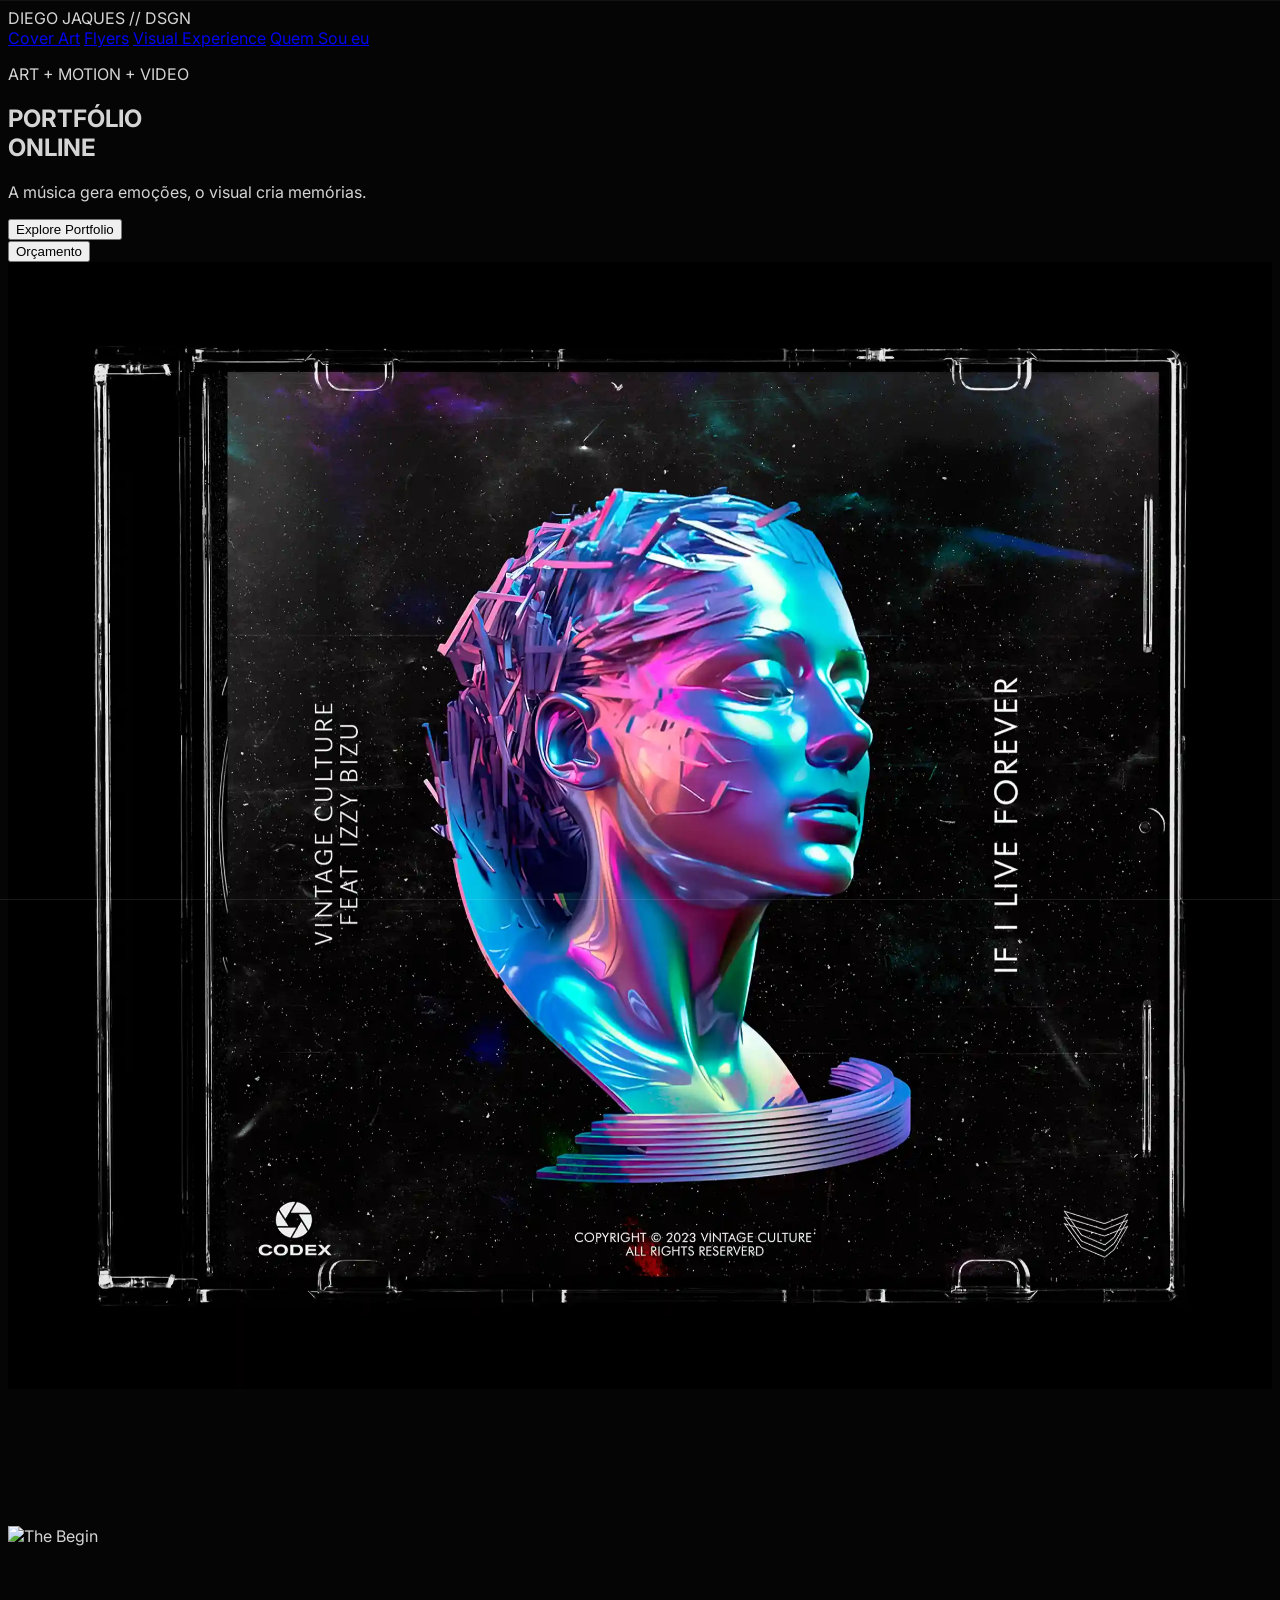
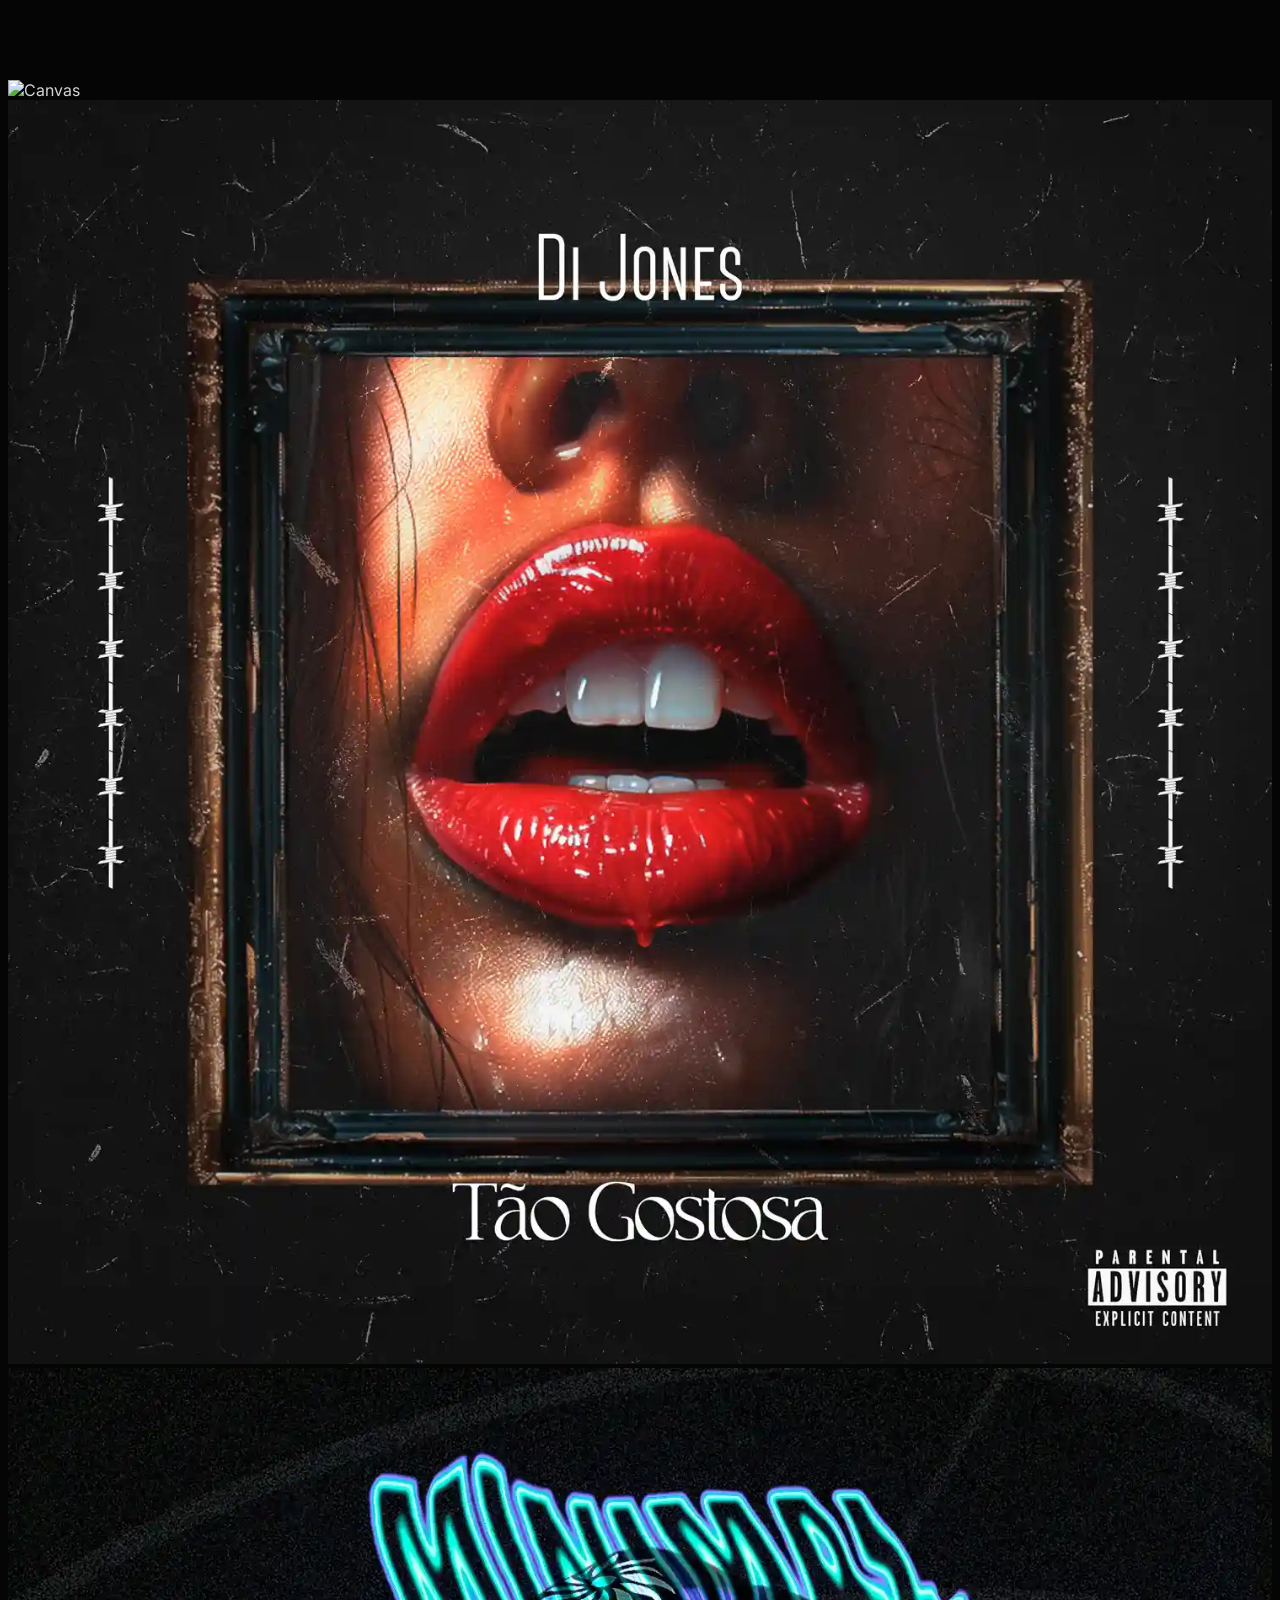
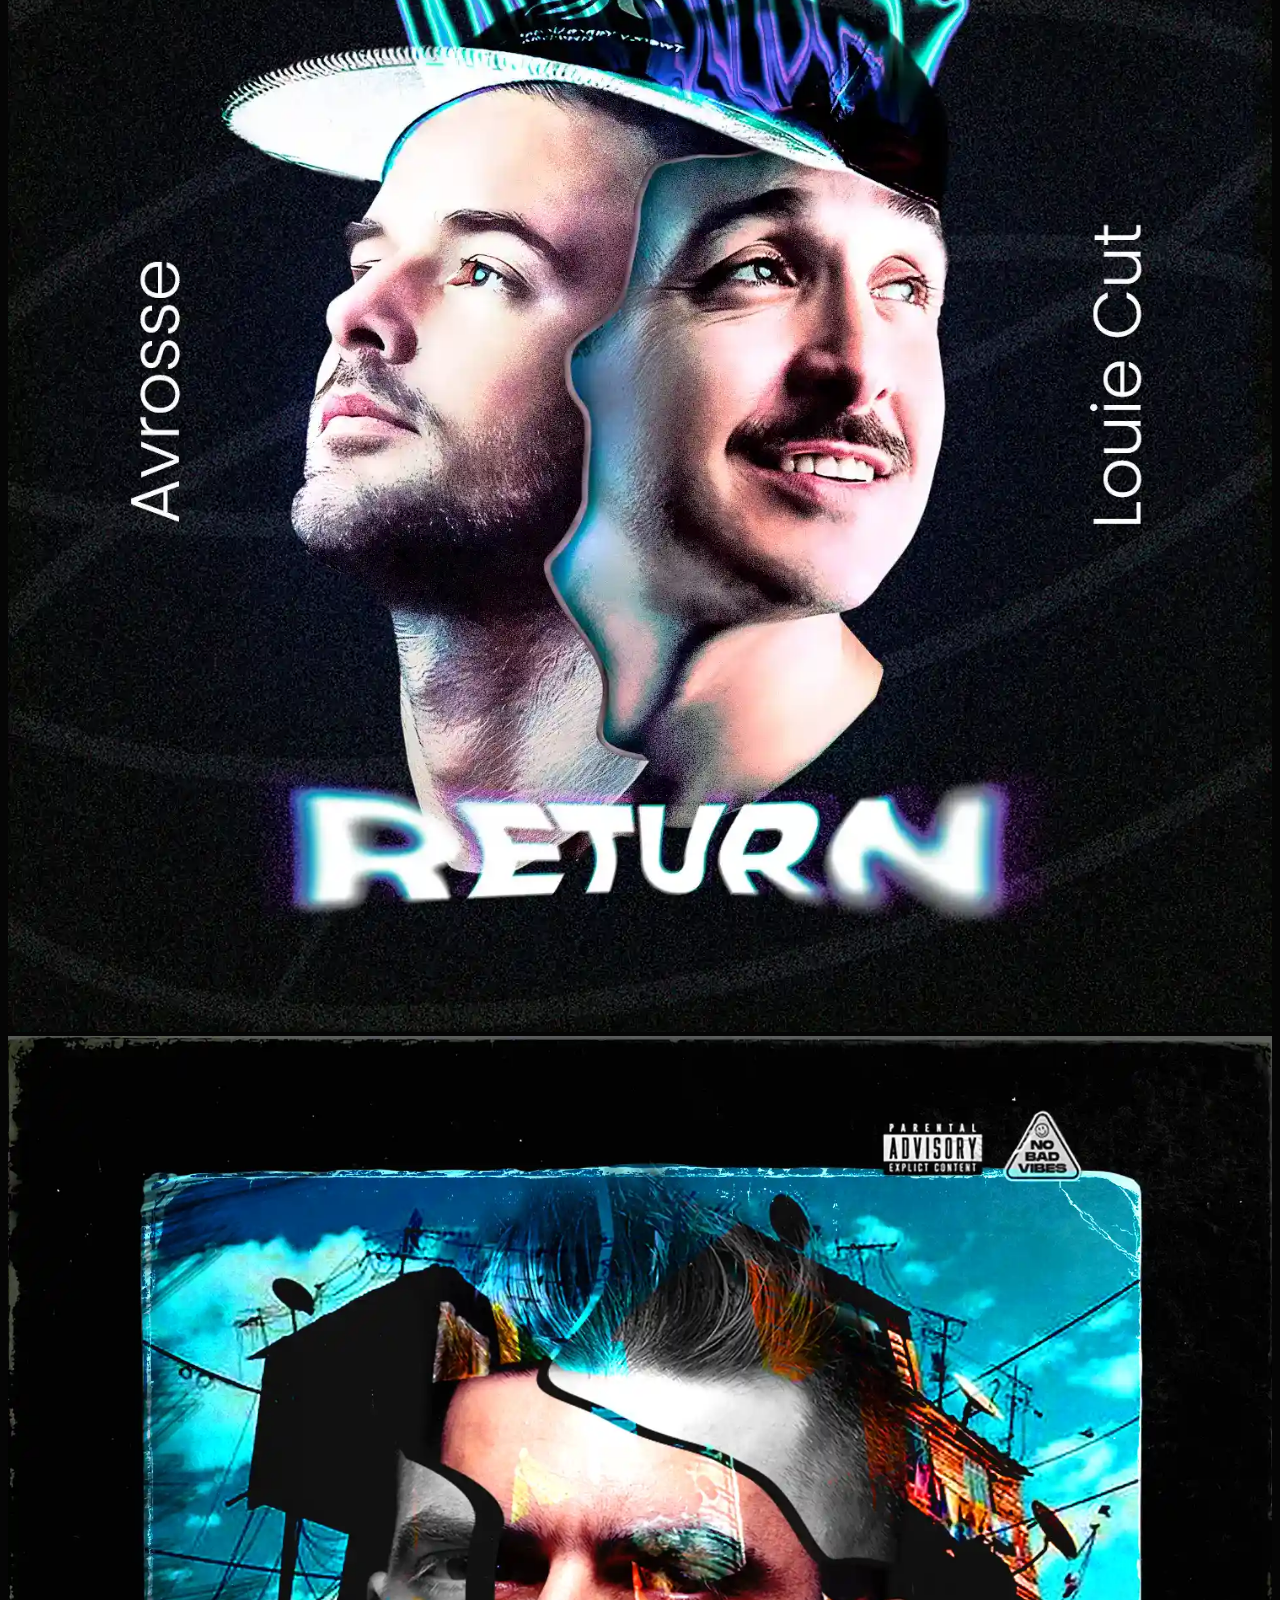
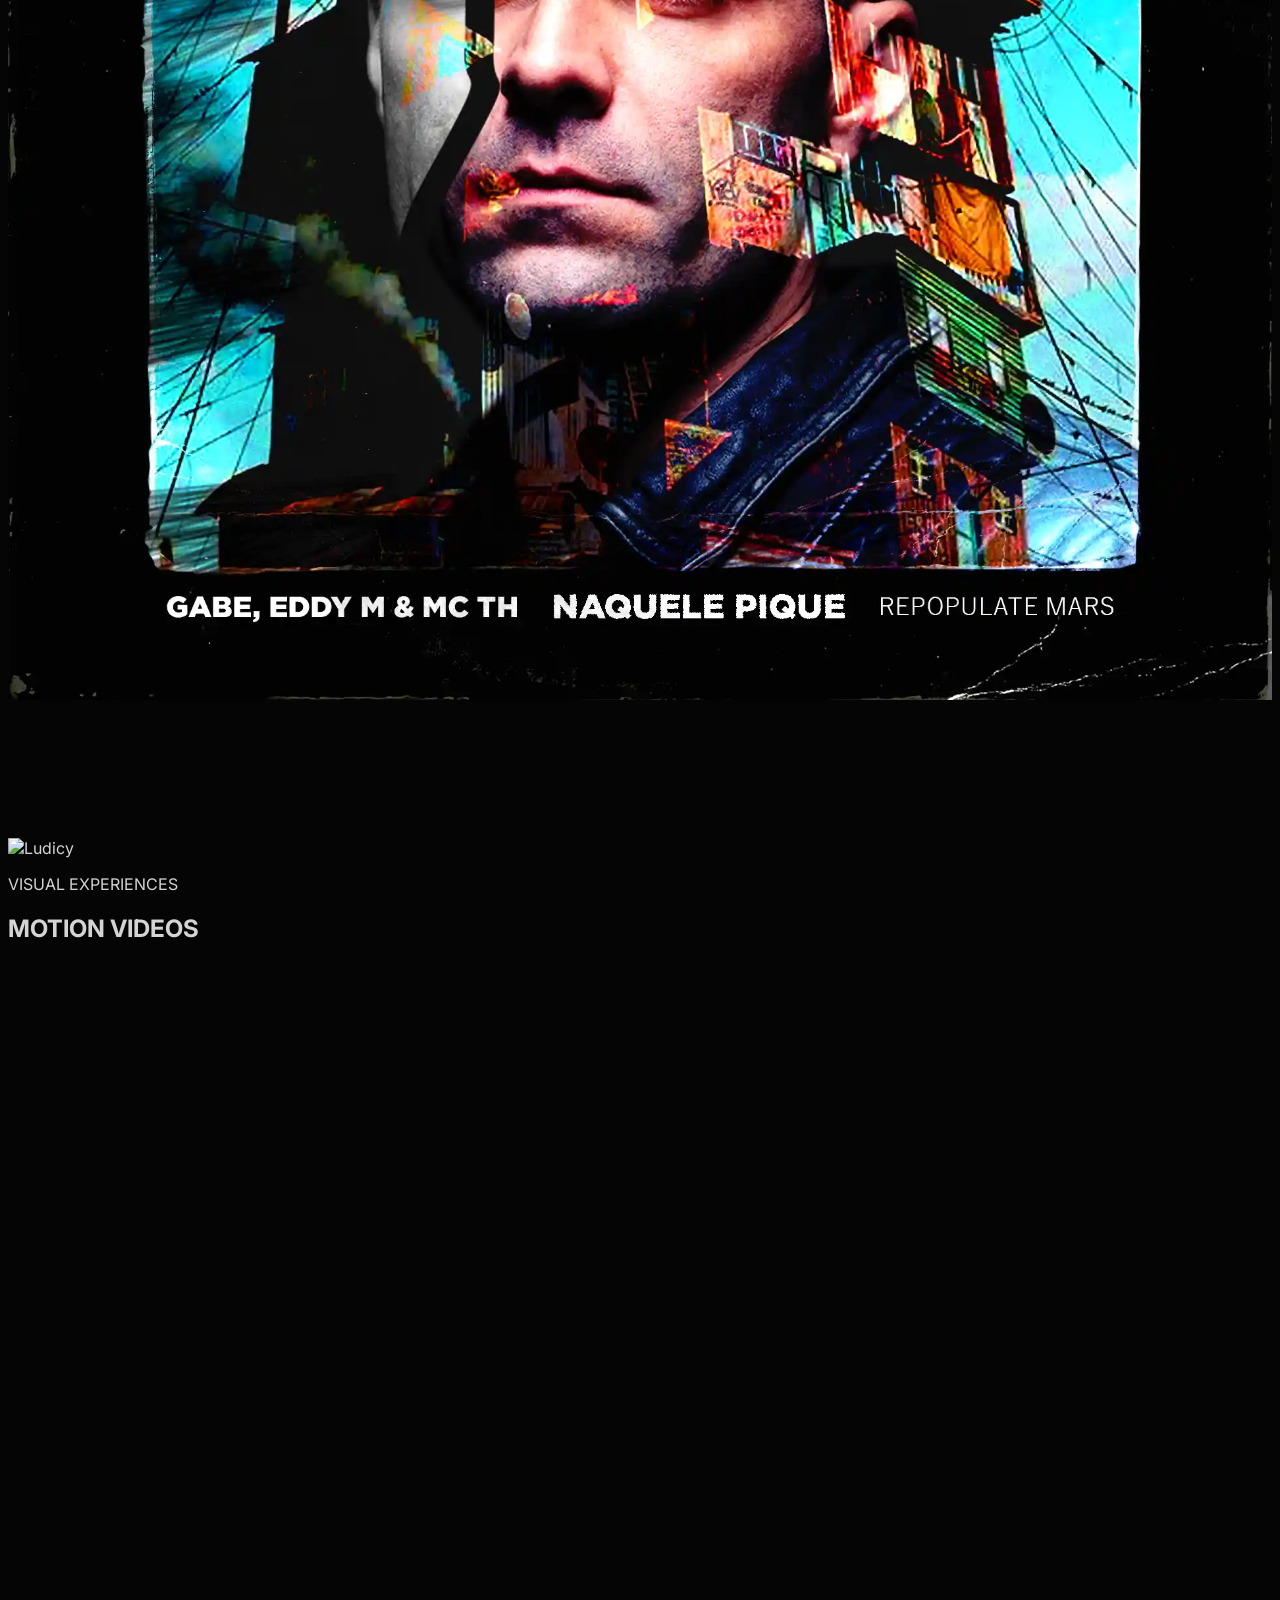
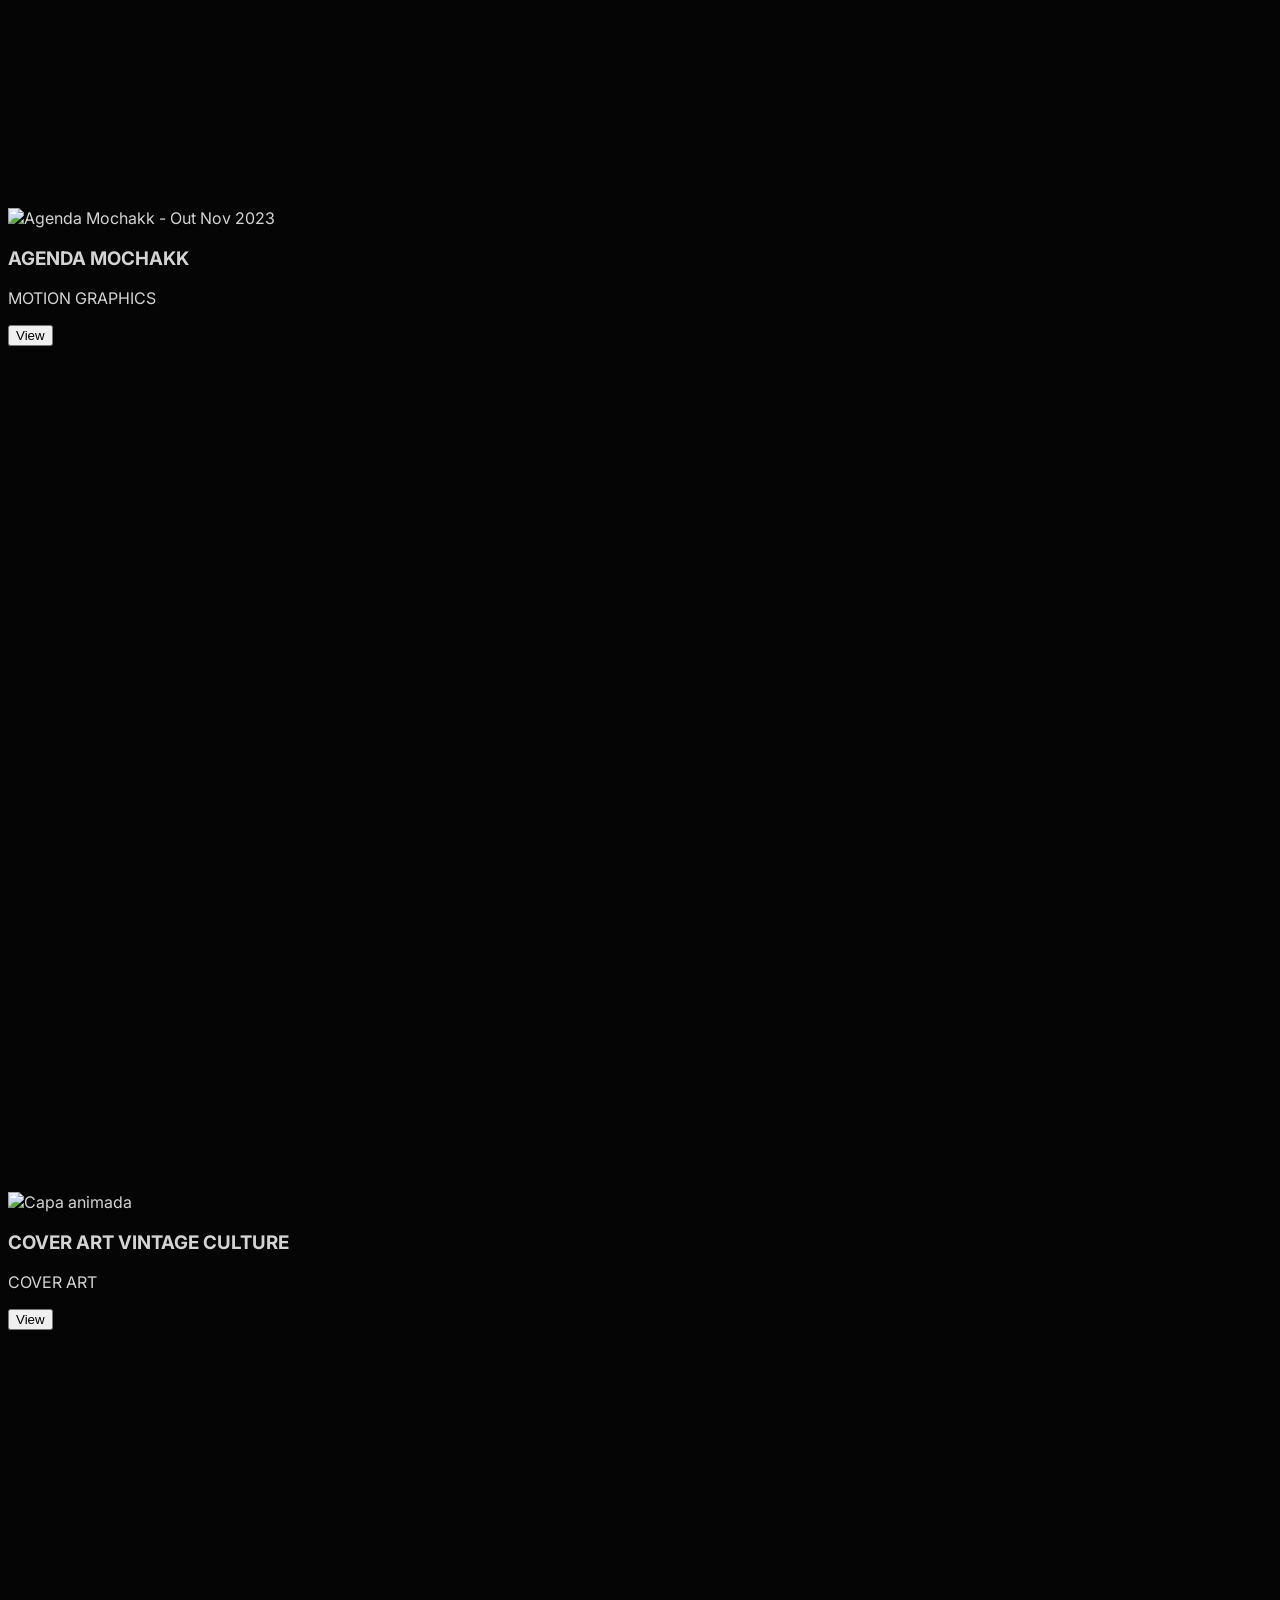
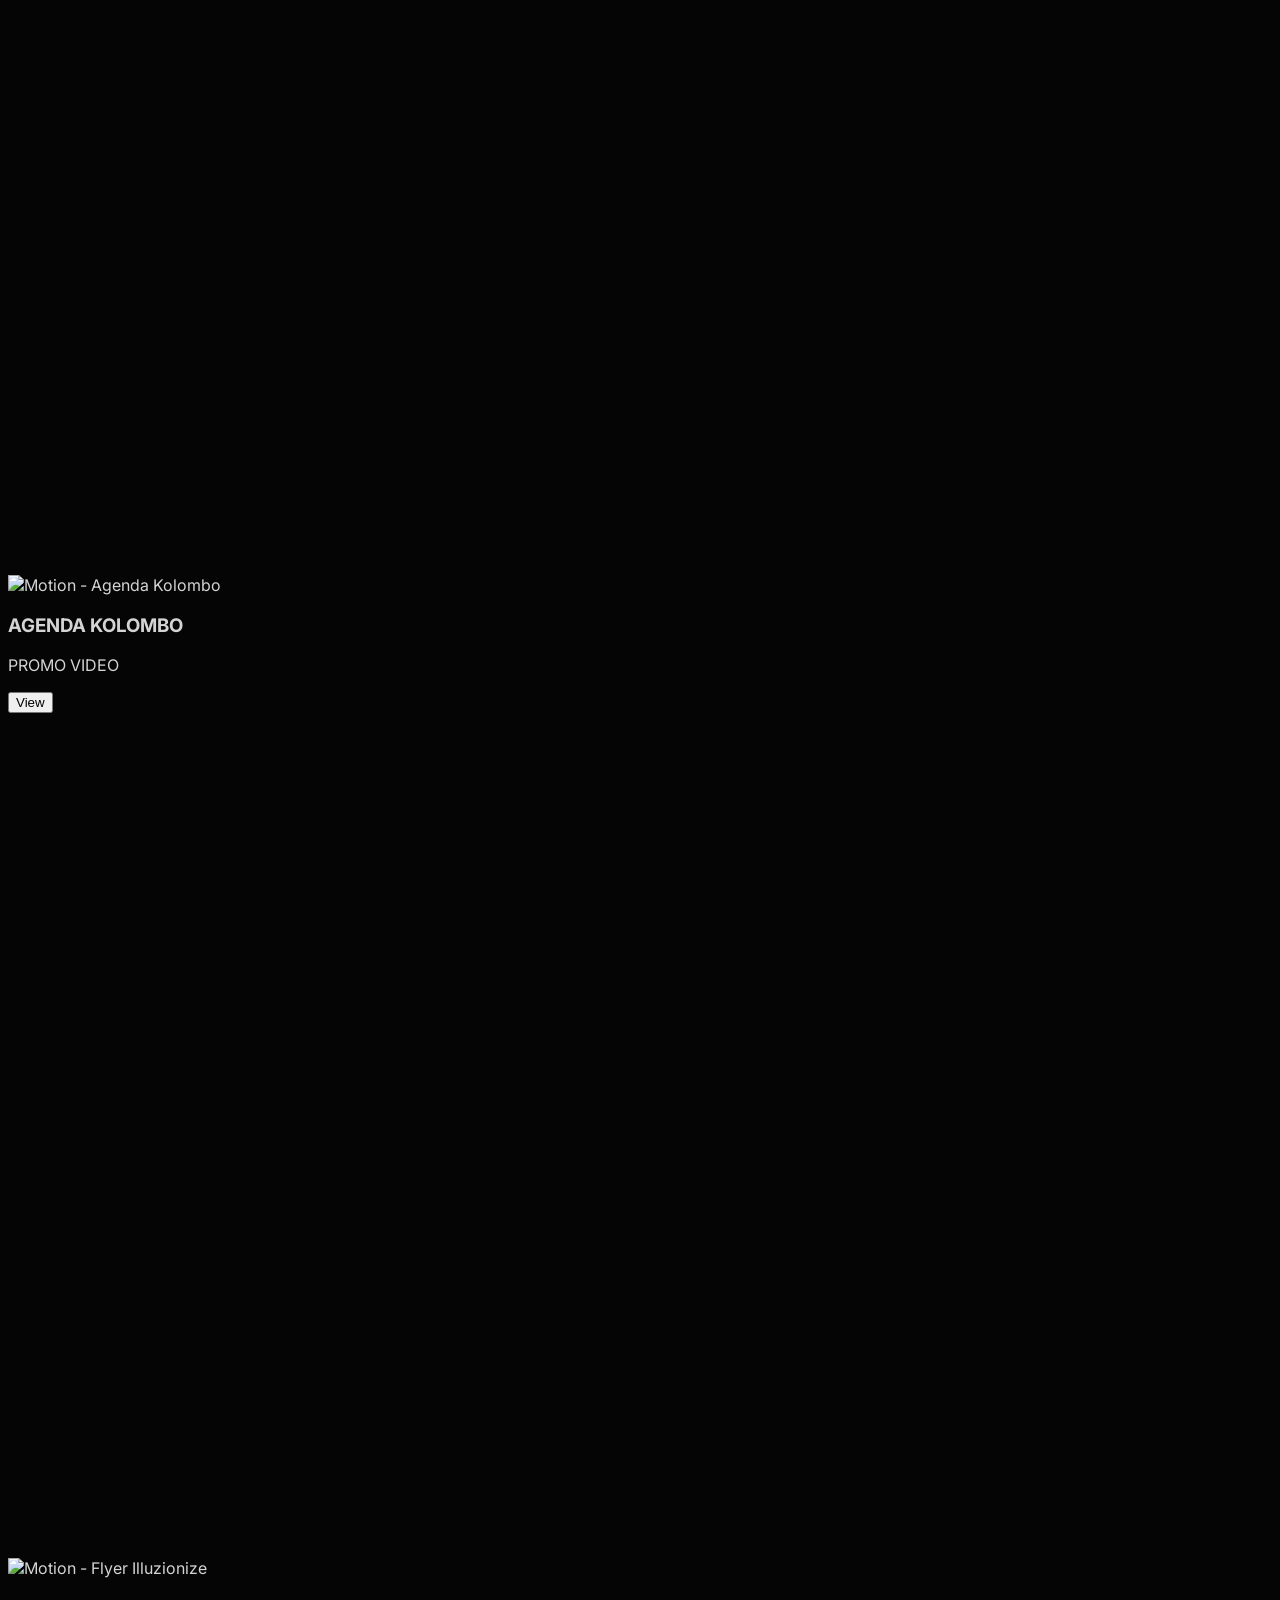
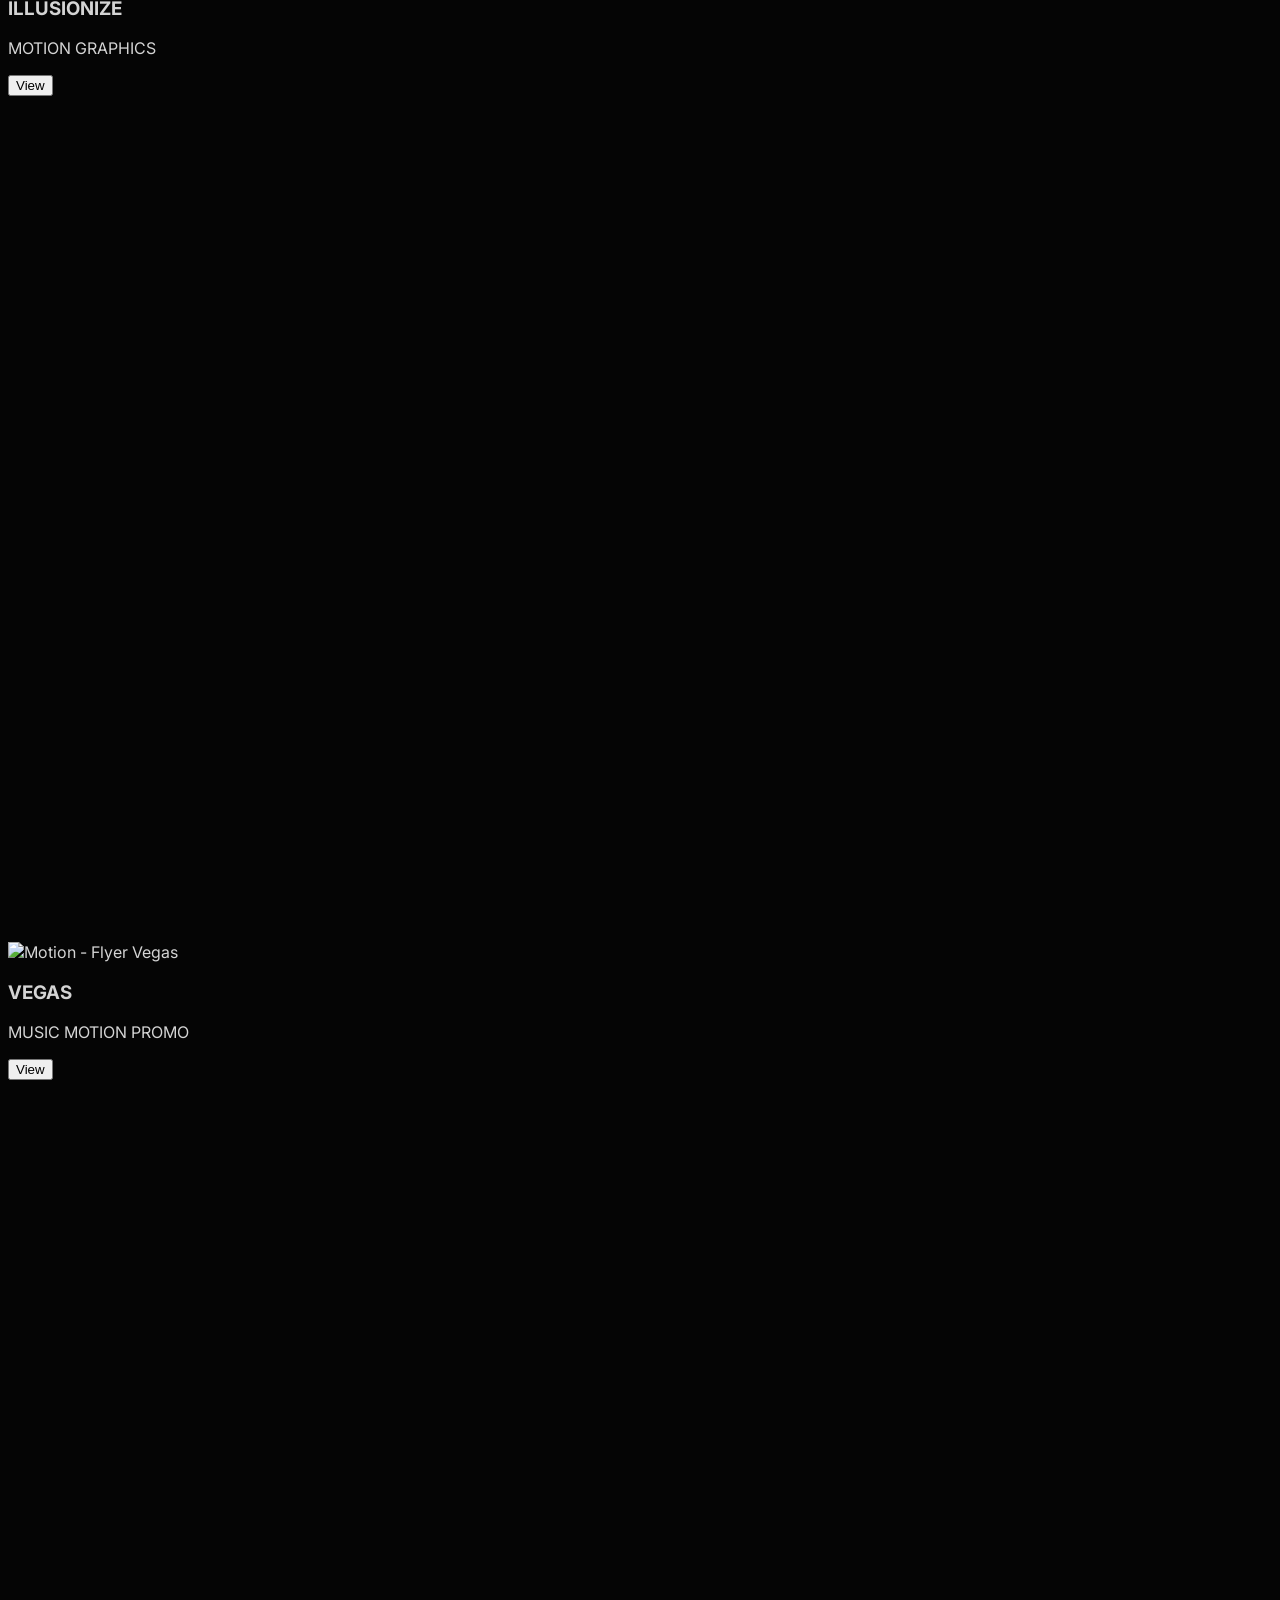
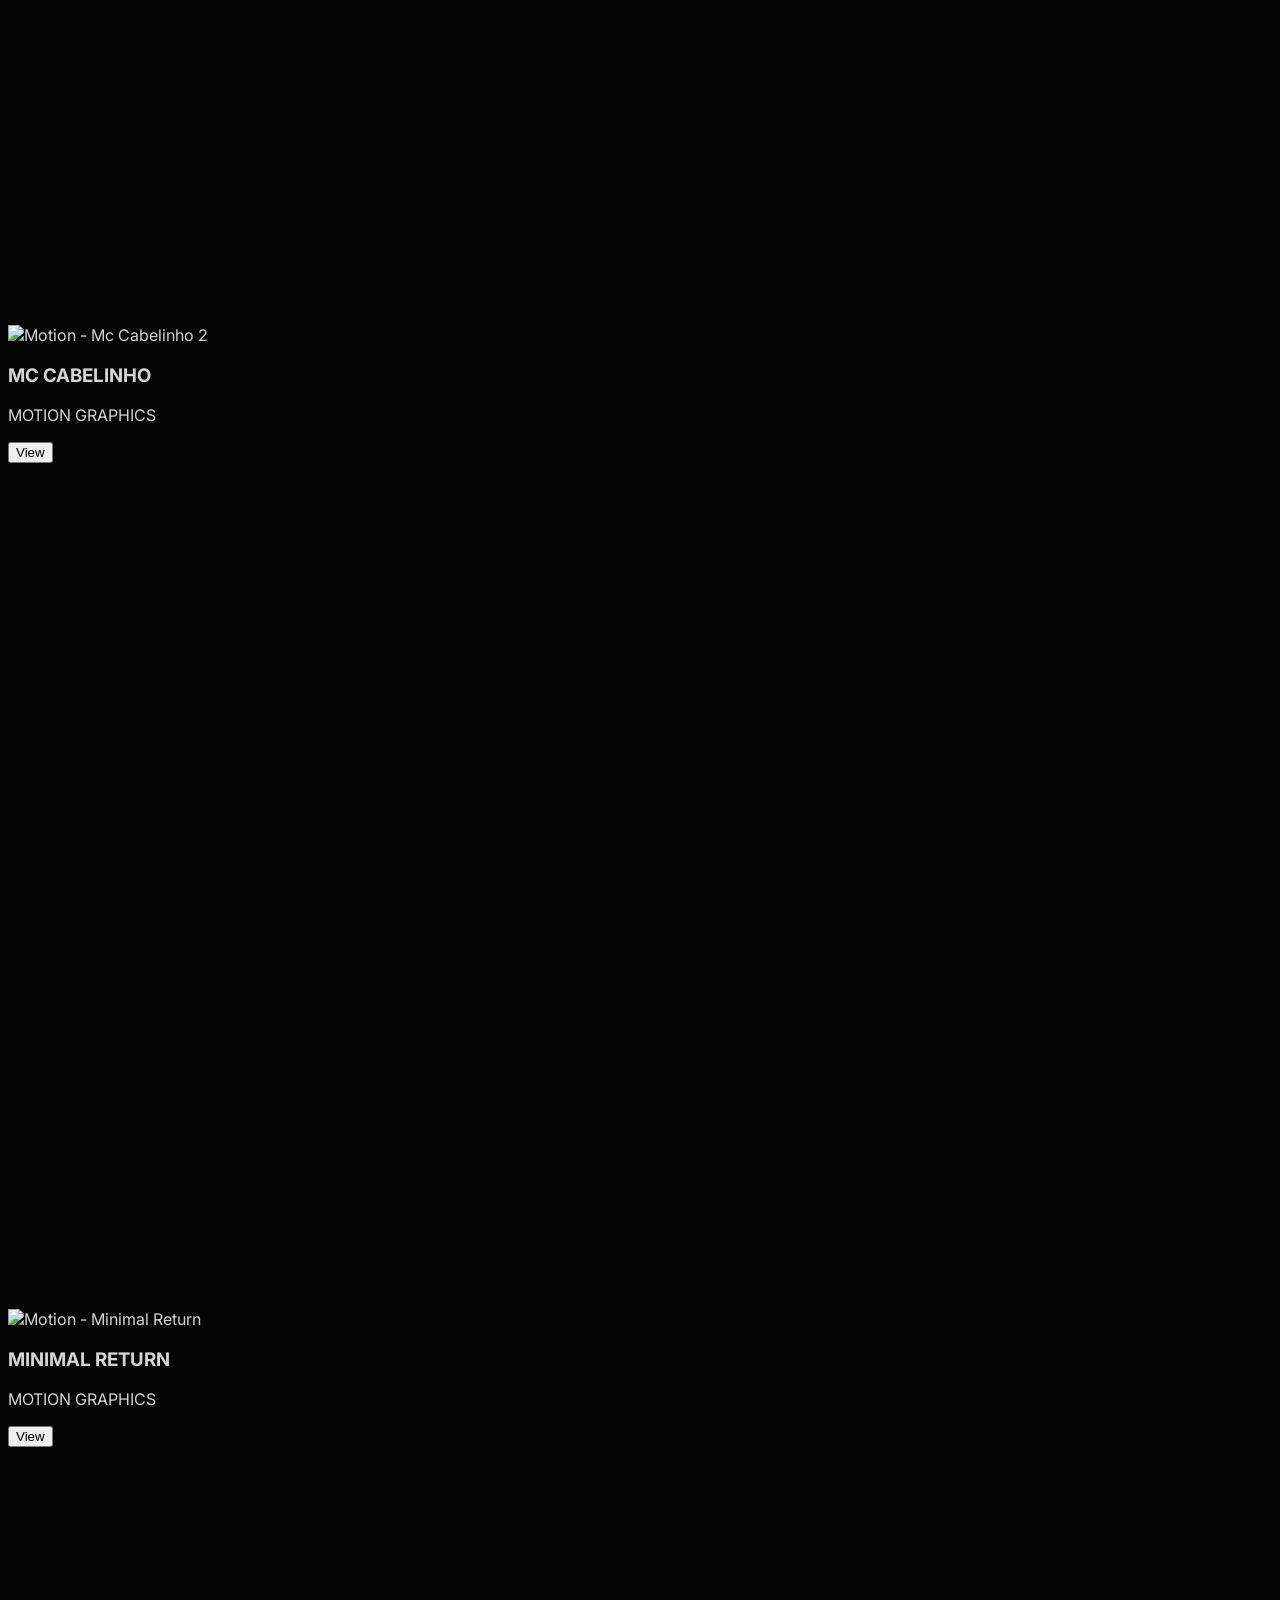
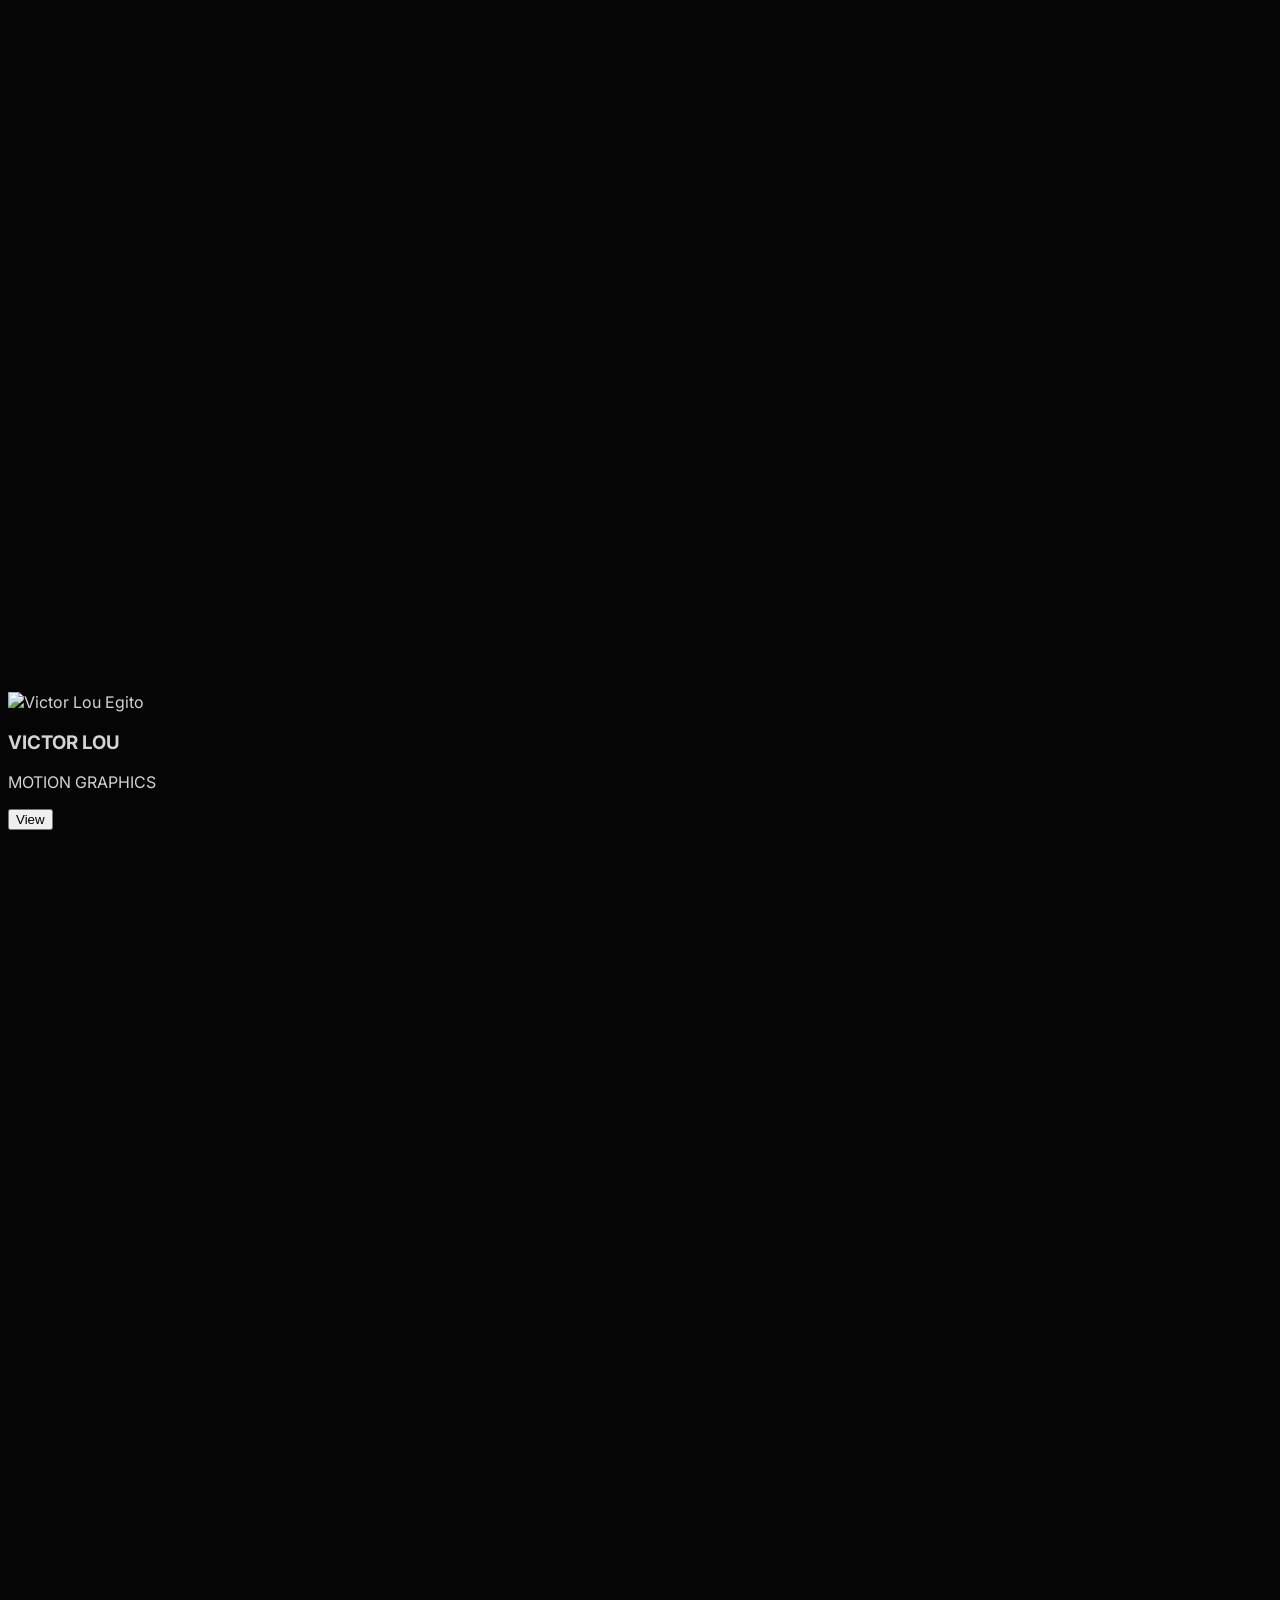
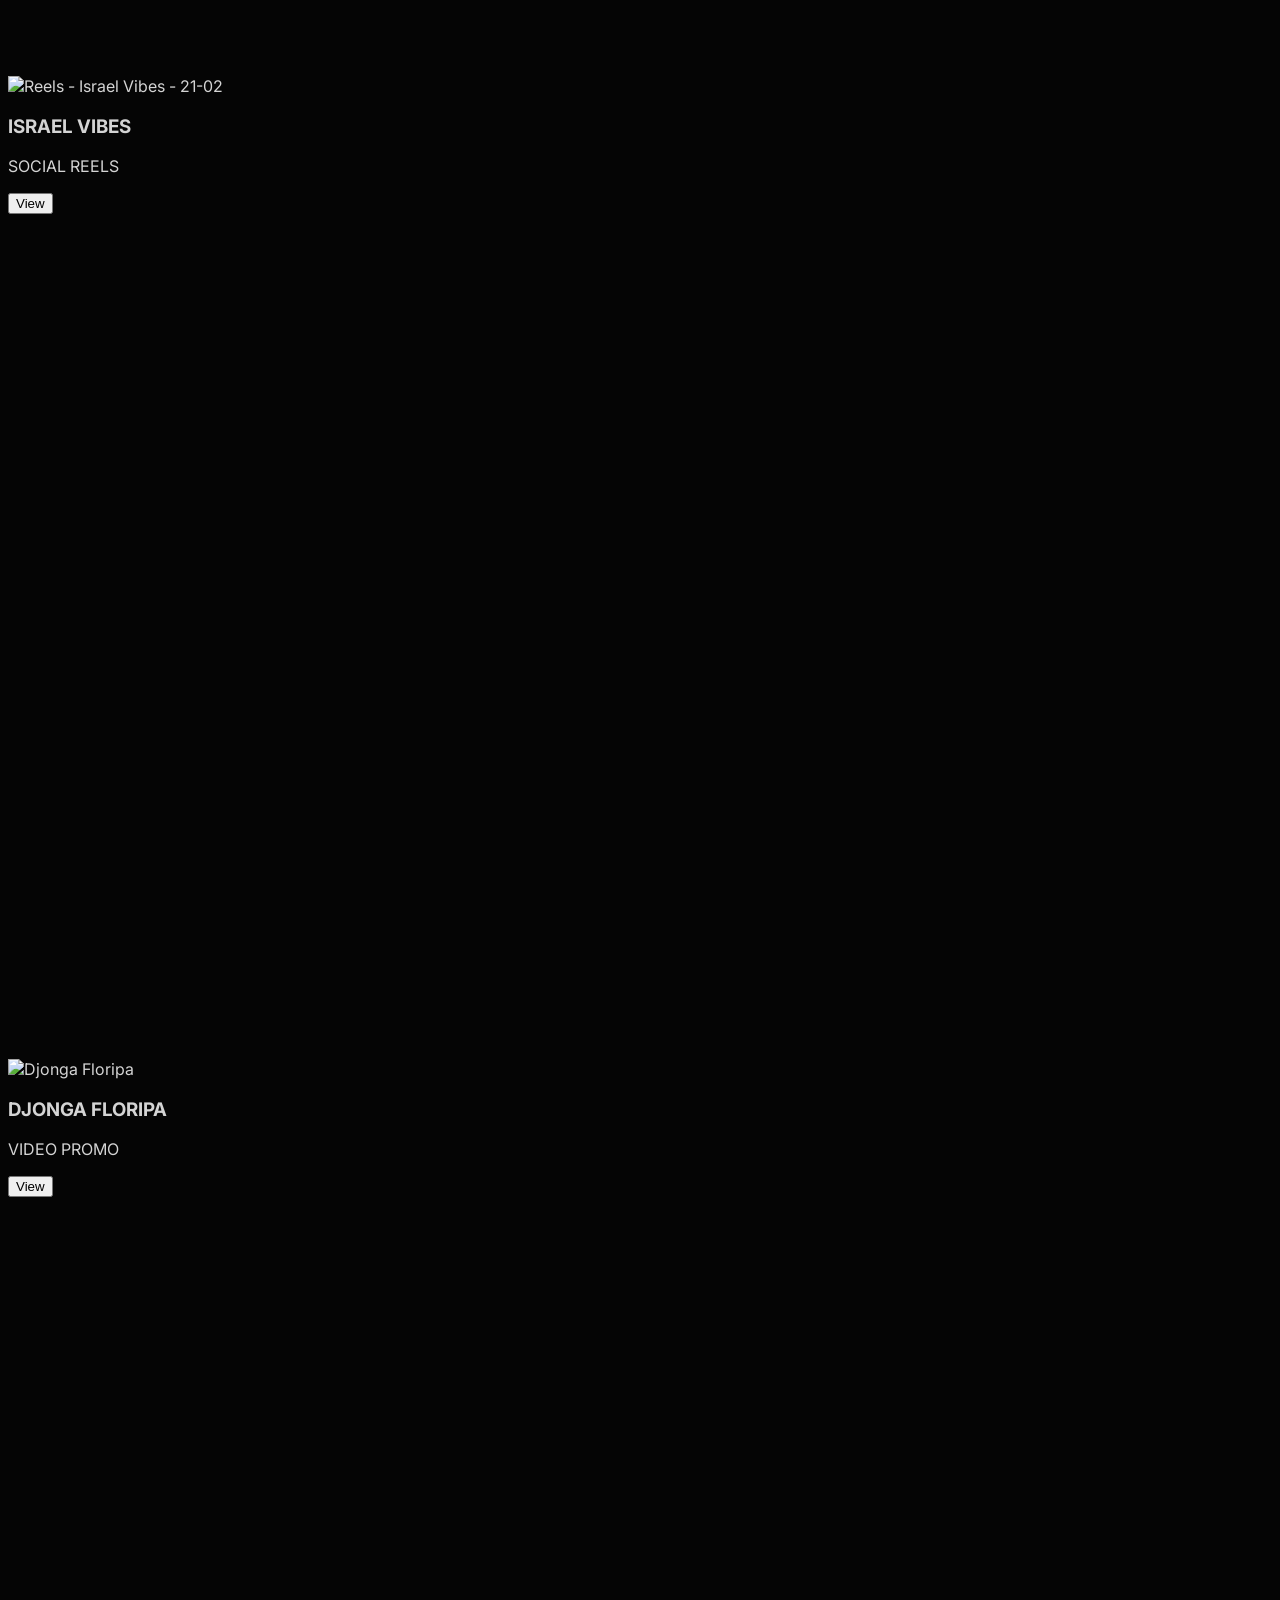
==== commit bc99e357: "Atualizaçõa 16/04" ====
--- a/DGMUSIC/index.html
+++ b/DGMUSIC/index.html
@@ -85,9 +85,9 @@
                     DSGN</span></span>
         </div>
         <div class="flex gap-4 md:gap-8 justify-center items-center font-semibold text-[9px] md:text-xs tracking-widest text-neutral-500 flex-wrap text-center">
+            <a href="#hero" class="hover:text-[#00FFFF] transition-colors cursor-pointer block" data-i18n="navCover">Cover Art</a>
             <a href="#event-flyers" class="hover:text-[#00FFFF] text-white transition-colors cursor-pointer block" data-i18n="navFlyers">Flyers</a>
             <a href="#motion-gallery" class="hover:text-[#00FFFF] transition-colors cursor-pointer block" data-i18n="navVisual">Visual Experience</a>
-            <a href="#" class="hover:text-[#00FFFF] transition-colors cursor-pointer block" data-i18n="navCover">Cover Art</a>
             <a href="#about-me" class="hover:text-[#00FFFF] transition-colors cursor-pointer block" data-i18n="navAbout">Quem Sou eu</a>
         </div>
     </nav>
@@ -121,7 +121,7 @@
 
                 <div class="flex flex-col sm:flex-row items-start gap-4 gsap-in" data-gsap="fadeUp" data-gsap-delay="0.3">
                     <!-- Advanced Shimmer Beam Button derived from System (Explore Portfolio) -->
-                    <a href="#event-flyers" class="group relative origin-left pt-2 pb-2 block">
+                    <a href="#motion-gallery" class="group relative origin-left pt-2 pb-2 block">
                         <div class="-inset-2 group-hover:opacity-100 transition duration-500 bg-[#00FFFF]/30 opacity-0 rounded-full absolute blur-xl"></div>
                         <div class="absolute -inset-[1px] rounded-full overflow-hidden opacity-0 group-hover:opacity-100 transition duration-500 pointer-events-none">
                             <div class="absolute top-1/2 left-1/2 -translate-x-1/2 -translate-y-1/2 w-[300%] h-[300%] bg-[conic-gradient(from_0deg,transparent_0_340deg,#00FFFF_360deg)] animate-[spin_2s_linear_infinite]"></div>
@@ -179,7 +179,7 @@
                 <div class="parallax-layer-2 absolute top-[45%] lg:top-[28%] right-[5%] lg:right-[2%] w-[55%] lg:w-[45%] aspect-square bg-neutral-900 border border-white/10 shadow-[0_0_60px_rgba(0,0,0,0.95)] floating-card z-[10] transform rotate-[4deg] glow-on-hover gsap-in"
                     data-gsap="scaleUp" data-gsap-delay="0.5">
                     <div class="relative w-full h-full overflow-hidden">
-                        <img src="https://vumbnail.com/1181165010.jpg" 
+                        <img src="assets/images/Cover-art---The-Begin---GABBEH,-MELLO--JPG-[1080x1080_72dpi].jpg" 
                             class="image-cover absolute inset-0 w-full h-full object-cover opacity-90 transition-all duration-700 saturate-[0.8]" 
                             alt="The Begin" />
                         <iframe 
@@ -196,7 +196,7 @@
                 <div class="parallax-layer-3 absolute top-[80%] lg:top-[65%] lg:bottom-auto right-[1%] lg:right-auto left-auto lg:left-[35%] w-[40%] lg:w-[25%] aspect-square bg-neutral-900 border border-white/10 shadow-2xl floating-card z-[2] transform -rotate-6 glow-on-hover gsap-in overflow-hidden"
                     data-gsap="scaleUp" data-gsap-delay="0.65">
                     <div class="relative w-full h-full overflow-hidden">
-                        <img src="https://vumbnail.com/1181164173.jpg" 
+                        <img src="assets/images/LOVE%20JPG%20canva.jpg" 
                             class="image-cover absolute inset-0 w-full h-full object-cover opacity-90 transition-all duration-700 saturate-[0.8]" 
                             alt="Canvas" />
                         <iframe 
@@ -234,7 +234,7 @@
                 <div class="parallax-layer-1 absolute bottom-[0%] lg:bottom-[5%] left-[5%] lg:left-[-12%] w-[35%] lg:w-48 aspect-[9/16] bg-neutral-900 border border-white/10 shadow-[0_30px_60px_-15px_rgba(0,255,255,0.1)] floating-card z-30 transform -rotate-[5deg] glow-on-hover gsap-in hidden md:block overflow-hidden"
                     data-gsap="scaleUp" data-gsap-delay="0.8">
                     <div class="relative w-full h-full overflow-hidden">
-                        <img src="https://vumbnail.com/1181164587.jpg" 
+                        <img src="https://i.vimeocdn.com/video/2143455768-844e0e0474ecc3609b8cd2a7e8b6feae6e604a4d0997ebea2f120a4701cd0e7f-d_640?region=us" 
                             class="image-cover absolute inset-0 w-full h-full object-cover opacity-90 transition-all duration-700 saturate-[0.8]" 
                             alt="Ludicy" />
                         <iframe 
@@ -250,15 +250,7 @@
 
         </main>
         
-        <!-- Language Translator Widget Float (Positioned relative to bottom of hero) -->
-        <div class="absolute bottom-6 md:bottom-12 right-6 md:right-12 z-50 flex gap-2 items-center bg-black/50 backdrop-blur-md px-4 py-2 rounded-full border border-white/10 shadow-[0_0_20px_rgba(0,0,0,0.5)] gsap-in" data-gsap="fadeUp" data-gsap-delay="0.9">
-            <span class="text-[10px] text-neutral-500 font-mono tracking-widest mr-2 uppercase">Lang</span>
-            <button data-lang-btn="pt" class="text-xs font-semibold text-[#00FFFF] hover:text-[#00FFFF] transition-colors cursor-pointer px-1">PT</button>
-            <span class="text-white/20 text-xs">/</span>
-            <button data-lang-btn="en" class="text-xs font-semibold text-white/50 hover:text-[#00FFFF] transition-colors cursor-pointer px-1">EN</button>
-            <span class="text-white/20 text-xs">/</span>
-            <button data-lang-btn="es" class="text-xs font-semibold text-white/50 hover:text-[#00FFFF] transition-colors cursor-pointer px-1">ES</button>
-        </div>
+        
         
     </section>
 
@@ -282,9 +274,9 @@
 
             <div class="text-center mb-16 max-w-2xl gsap-in px-6 lg:px-0" data-gsap="fadeUp">
                 <p class="font-orbitron text-xs uppercase tracking-[0.4em] text-[#00FFFF] mb-3 flex items-center justify-center gap-3">
-                    <span class="w-8 h-[1px] bg-[#00FFFF]"></span> VISUAL EXPERIENCES <span class="w-8 h-[1px] bg-[#00FFFF]"></span>
+                    <span class="w-8 h-[1px] bg-[#00FFFF]"></span> <span data-i18n="motionPre">VISUAL EXPERIENCES</span> <span class="w-8 h-[1px] bg-[#00FFFF]"></span>
                 </p>
-                <h2 class="font-orbitron lg:text-5xl text-4xl font-medium text-white tracking-tighter mb-4 drop-shadow-[0_0_30px_rgba(0,255,255,0.15)]">
+                <h2 class="font-orbitron lg:text-5xl text-4xl font-medium text-white tracking-tighter mb-4 drop-shadow-[0_0_30px_rgba(0,255,255,0.15)]" data-i18n="motionTitle">
                     MOTION <span class="text-transparent bg-clip-text bg-gradient-to-r from-[#00FFFF] to-white/50">VIDEOS</span>
                 </h2>
             </div>
@@ -297,7 +289,7 @@
                 <div
                     class="relative w-full mb-6 break-inside-avoid rounded-sm overflow-hidden border border-white/10 shadow-lg floating-card bg-[#0A0A0A] group">
                     <div class="relative w-full" style="padding-top:56.25%">
-                        <img src="https://vumbnail.com/1180788887.jpg"
+                        <img src="https://i.vimeocdn.com/video/2142985880-11ccd4810c0c8be302636e5beb0654f8fee7f6204d5bcd873798ca7f43badb21-d_640?region=us"
                             class="absolute inset-0 w-full h-full object-cover opacity-60 group-hover:opacity-80 transition-opacity duration-500"
                             loading="lazy" alt="Agenda Mochakk - Out Nov 2023" />
                         <iframe
@@ -323,7 +315,7 @@
                 <div
                     class="relative w-full mb-6 break-inside-avoid rounded-sm overflow-hidden border border-white/10 shadow-lg floating-card bg-[#0A0A0A] group">
                     <div class="relative w-full" style="padding-top:56.25%">
-                        <img src="https://vumbnail.com/1180790528.jpg"
+                        <img src="https://i.vimeocdn.com/video/2142986488-77688457f21b8e07bc309b943b01d069c065ea90322e578485a87767229e8ea2-d_640?region=us"
                             class="absolute inset-0 w-full h-full object-cover opacity-60 group-hover:opacity-80 transition-opacity duration-500"
                             loading="lazy" alt="Capa animada" />
                         <iframe
@@ -349,7 +341,7 @@
                 <div
                     class="relative w-full mb-6 break-inside-avoid rounded-sm overflow-hidden border border-white/10 shadow-lg floating-card bg-[#0A0A0A] group">
                     <div class="relative w-full" style="padding-top:56.25%">
-                        <img src="https://vumbnail.com/1180790879.jpg"
+                        <img src="https://i.vimeocdn.com/video/2142987815-1e9535c2e4ec718e98031684493cbc3f0ce2b6a32335e5832237ea5b1709de9b-d_640?region=us"
                             class="absolute inset-0 w-full h-full object-cover opacity-60 group-hover:opacity-80 transition-opacity duration-500"
                             loading="lazy" alt="Motion - Agenda Kolombo" />
                         <iframe
@@ -378,7 +370,7 @@
                 <div
                     class="relative w-full mb-6 break-inside-avoid rounded-sm overflow-hidden border border-white/10 shadow-lg floating-card bg-[#0A0A0A] group">
                     <div class="relative w-full" style="padding-top:56.25%">
-                        <img src="https://vumbnail.com/1180791309.jpg"
+                        <img src="https://i.vimeocdn.com/video/2142988123-61115c2ac566d2e05dddb9c4764c243a98111100dc1b2303cc0b16d63ed8f62e-d_640?region=us"
                             class="absolute inset-0 w-full h-full object-cover opacity-60 group-hover:opacity-80 transition-opacity duration-500"
                             loading="lazy" alt="Motion - Flyer Illuzionize" />
                         <iframe
@@ -404,7 +396,7 @@
                 <div
                     class="relative w-full mb-6 break-inside-avoid rounded-sm overflow-hidden border border-white/10 shadow-lg floating-card bg-[#0A0A0A] group">
                     <div class="relative w-full" style="padding-top:56.25%">
-                        <img src="https://vumbnail.com/1180792245.jpg"
+                        <img src="https://i.vimeocdn.com/video/2142989286-b2e2ec299dee5423bf08a696589b4f016a3bf6f08394df445ea63b142298bf8c-d_640?region=us"
                             class="absolute inset-0 w-full h-full object-cover opacity-60 group-hover:opacity-80 transition-opacity duration-500"
                             loading="lazy" alt="Motion - Flyer Vegas" />
                         <iframe
@@ -432,7 +424,7 @@
                 <div
                     class="relative w-full mb-6 break-inside-avoid rounded-sm overflow-hidden border border-white/10 shadow-lg floating-card bg-[#0A0A0A] group">
                     <div class="relative w-full" style="padding-top:56.25%">
-                        <img src="https://vumbnail.com/1180792444.jpg"
+                        <img src="https://i.vimeocdn.com/video/2142989713-b0d21558b3e42f29be6855f52191605e4483beac097c9c49d0090943a34e4d64-d_640?region=us"
                             class="absolute inset-0 w-full h-full object-cover opacity-60 group-hover:opacity-80 transition-opacity duration-500"
                             loading="lazy" alt="Motion - Mc Cabelinho 2" />
                         <iframe
@@ -461,7 +453,7 @@
                 <div
                     class="relative w-full mb-6 break-inside-avoid rounded-sm overflow-hidden border border-white/10 shadow-lg floating-card bg-[#0A0A0A] group">
                     <div class="relative w-full" style="padding-top:56.25%">
-                        <img src="https://vumbnail.com/1180792478.jpg"
+                        <img src="https://i.vimeocdn.com/video/2142988972-80807e5bf79520b2544ae93b1a775304a520c02da443a01dc9626f6c5d02da34-d_640?region=us"
                             class="absolute inset-0 w-full h-full object-cover opacity-60 group-hover:opacity-80 transition-opacity duration-500"
                             loading="lazy" alt="Motion - Minimal Return" />
                         <iframe
@@ -487,7 +479,7 @@
                 <div
                     class="relative w-full mb-6 break-inside-avoid rounded-sm overflow-hidden border border-white/10 shadow-lg floating-card bg-[#0A0A0A] group">
                     <div class="relative w-full" style="padding-top:56.25%">
-                        <img src="https://vumbnail.com/1180792641.jpg"
+                        <img src="https://i.vimeocdn.com/video/2142989159-9d3ce634761762a28d290cef328a4717d1287965b8f189e77dbaf1fedfcb3cf5-d_640?region=us"
                             class="absolute inset-0 w-full h-full object-cover opacity-60 group-hover:opacity-80 transition-opacity duration-500"
                             loading="lazy" alt="Victor Lou Egito" />
                         <iframe
@@ -516,7 +508,7 @@
                 <div
                     class="relative w-full mb-6 break-inside-avoid rounded-sm overflow-hidden border border-white/10 shadow-lg floating-card bg-[#0A0A0A] group">
                     <div class="relative w-full" style="padding-top:56.25%">
-                        <img src="https://vumbnail.com/1006742054.jpg"
+                        <img src="https://i.vimeocdn.com/video/1923500995-1806580b240a4fa9fb22c7125e0e532cbc28ceaf66d9b93b485848e7b5b51157-d_640?region=us"
                             class="absolute inset-0 w-full h-full object-cover opacity-60 group-hover:opacity-80 transition-opacity duration-500"
                             loading="lazy" alt="Reels - Israel Vibes - 21-02" />
                         <iframe
@@ -545,7 +537,7 @@
                 <div
                     class="relative w-full mb-6 break-inside-avoid rounded-sm overflow-hidden border border-white/10 shadow-lg floating-card bg-[#0A0A0A] group">
                     <div class="relative w-full" style="padding-top:56.25%">
-                        <img src="https://vumbnail.com/1180792404.jpg"
+                        <img src="https://i.vimeocdn.com/video/2143453884-0b13a8ea22aee45075176622974e0e41c008a10d63aa269fdb27f89fcbc3e93a-d_640?region=us"
                             class="absolute inset-0 w-full h-full object-cover opacity-60 group-hover:opacity-80 transition-opacity duration-500"
                             loading="lazy" alt="Djonga Floripa" />
                         <iframe
@@ -571,7 +563,7 @@
                 <div
                     class="relative w-full mb-6 break-inside-avoid rounded-sm overflow-hidden border border-white/10 shadow-lg floating-card bg-[#0A0A0A] group">
                     <div class="relative w-full" style="padding-top:56.25%">
-                        <img src="https://vumbnail.com/1006747710.jpg"
+                        <img src="https://i.vimeocdn.com/video/1923507744-85734a85e54d50420f19d12eee6ea79a0de2331915e3d2821bb33c7e246d6ac9-d_640?region=us"
                             class="absolute inset-0 w-full h-full object-cover opacity-60 group-hover:opacity-80 transition-opacity duration-500"
                             loading="lazy" alt="Video Private - Festival On Board" />
                         <iframe
@@ -599,7 +591,7 @@
                 <div
                     class="relative w-full mb-6 break-inside-avoid rounded-sm overflow-hidden border border-white/10 shadow-lg floating-card bg-[#0A0A0A] group">
                     <div class="relative w-full" style="padding-top:56.25%">
-                        <img src="https://vumbnail.com/1181164173.jpg"
+                        <img src="https://i.vimeocdn.com/video/2143454320-5e45d60daf0d052c7da061b5736d7287e60f973a61a48b8dd728741c7e2920cf-d_640?region=us"
                             class="absolute inset-0 w-full h-full object-cover opacity-60 group-hover:opacity-80 transition-opacity duration-500"
                             loading="lazy" alt="Canvas" />
                         <iframe
@@ -625,7 +617,7 @@
                 <div
                     class="relative w-full mb-6 break-inside-avoid rounded-sm overflow-hidden border border-white/10 shadow-lg floating-card bg-[#0A0A0A] group">
                     <div class="relative w-full" style="padding-top:56.25%">
-                        <img src="https://vumbnail.com/1181164587.jpg"
+                        <img src="https://i.vimeocdn.com/video/2143455768-844e0e0474ecc3609b8cd2a7e8b6feae6e604a4d0997ebea2f120a4701cd0e7f-d_640?region=us"
                             class="absolute inset-0 w-full h-full object-cover opacity-60 group-hover:opacity-80 transition-opacity duration-500"
                             loading="lazy" alt="Ludicy" />
                         <iframe
@@ -654,7 +646,7 @@
                 <div
                     class="relative w-full mb-6 break-inside-avoid rounded-sm overflow-hidden border border-white/10 shadow-lg floating-card bg-[#0A0A0A] group">
                     <div class="relative w-full" style="padding-top:56.25%">
-                        <img src="https://vumbnail.com/1181165010.jpg"
+                        <img src="https://i.vimeocdn.com/video/2143673260-9688b776b88090684e276b40db5b50049e83f412051afbf6c04340b3025d045d-d_640?region=us"
                             class="absolute inset-0 w-full h-full object-cover opacity-60 group-hover:opacity-80 transition-opacity duration-500"
                             loading="lazy" alt="The Begin" />
                         <iframe
@@ -683,7 +675,7 @@
                 <div
                     class="relative w-full mb-6 break-inside-avoid rounded-sm overflow-hidden border border-white/10 shadow-lg floating-card bg-[#0A0A0A] group">
                     <div class="relative w-full" style="padding-top:56.25%">
-                        <img src="https://vumbnail.com/1180792508.jpg"
+                        <img src="https://i.vimeocdn.com/video/2142990488-074cb5ecf3383f1a69d02be83a40fb230b3de891c160839751ffe7d03bb1c081-d_640?region=us"
                             class="absolute inset-0 w-full h-full object-cover opacity-60 group-hover:opacity-80 transition-opacity duration-500"
                             loading="lazy" alt="Chihiro - Gabbeh, Daudt" />
                         <iframe
@@ -711,7 +703,7 @@
                 <div
                     class="relative w-full mb-6 break-inside-avoid rounded-sm overflow-hidden border border-white/10 shadow-lg floating-card bg-[#0A0A0A] group">
                     <div class="relative w-full" style="padding-top:56.25%">
-                        <img src="https://vumbnail.com/1180792546.jpg"
+                        <img src="https://i.vimeocdn.com/video/2142991135-ad6ad4495648b0c27254f2de0235f4674f1166b9c4532a3914311d1464fc8970-d_640?region=us"
                             class="absolute inset-0 w-full h-full object-cover opacity-60 group-hover:opacity-80 transition-opacity duration-500"
                             loading="lazy" alt="So You Know - GABBEH" />
                         <iframe
@@ -740,7 +732,7 @@
                 <div
                     class="relative w-full mb-6 break-inside-avoid rounded-sm overflow-hidden border border-white/10 shadow-lg floating-card bg-[#0A0A0A] group">
                     <div class="relative w-full" style="padding-top:56.25%">
-                        <img src="https://vumbnail.com/1180792581.jpg"
+                        <img src="https://i.vimeocdn.com/video/2144406121-39c9ecb9063a4e62bf2b0ab3474b485d66748e216bf3d1ab2e551a285d74509c-d_640?region=us"
                             class="absolute inset-0 w-full h-full object-cover opacity-60 group-hover:opacity-80 transition-opacity duration-500"
                             loading="lazy" alt="Tão Gostosa - Di Jones" />
                         <iframe
@@ -769,7 +761,7 @@
                 <div
                     class="relative w-full mb-6 break-inside-avoid rounded-sm overflow-hidden border border-white/10 shadow-lg floating-card bg-[#0A0A0A] group">
                     <div class="relative w-full" style="padding-top:56.25%">
-                        <img src="https://vumbnail.com/1180792357.jpg"
+                        <img src="https://i.vimeocdn.com/video/2144407014-4f507e3485076c280e24df796a9a76c22f6287ff6f020626752731eede84cb4e-d_640?region=us"
                             class="absolute inset-0 w-full h-full object-cover opacity-60 group-hover:opacity-80 transition-opacity duration-500"
                             loading="lazy" alt="Barbie RMX" />
                         <iframe
@@ -819,10 +811,10 @@
             <div class="text-center mb-16 max-w-2xl gsap-in" data-gsap="fadeUp">
                 <p
                     class="font-orbitron text-xs uppercase tracking-[0.4em] text-[#00FFFF] mb-3 flex items-center justify-center gap-3">
-                    <span class="w-8 h-[1px] bg-[#00FFFF]"></span> FLYERS <span class="w-8 h-[1px] bg-[#00FFFF]"></span>
+                    <span class="w-8 h-[1px] bg-[#00FFFF]"></span> <span data-i18n="flyersPre">FLYERS</span> <span class="w-8 h-[1px] bg-[#00FFFF]"></span>
                 </p>
                 <h2
-                    class="font-orbitron lg:text-5xl text-4xl font-medium text-white tracking-tighter mb-4 drop-shadow-[0_0_30px_rgba(0,255,255,0.15)]">
+                    class="font-orbitron lg:text-5xl text-4xl font-medium text-white tracking-tighter mb-4 drop-shadow-[0_0_30px_rgba(0,255,255,0.15)]" data-i18n="flyersTitle">
                     EVENTOS E <span
                         class="text-transparent bg-clip-text bg-gradient-to-r from-[#00FFFF] to-white/50">ARTISTAS</span>
                 </h2>
@@ -1090,8 +1082,55 @@
     </div>
 
     <!-- ABOUT ME / QUEM SOU EU SECTION (Moved to last fold) -->
-    <section id="about-me" class="py-24 lg:py-32 w-full relative z-10 overflow-hidden bg-[#050505] border-t border-white/5 shadow-[0_-20px_50px_rgba(0,0,0,0.8)]">
+    <section id="about-me" class="pt-8 pb-24 md:pt-16 lg:py-32 w-full relative z-10 overflow-hidden bg-[#050505] border-t border-white/5 shadow-[0_-20px_50px_rgba(0,0,0,0.8)]">
         
+        <!-- Language Translator (Moved to TOP of Quem sou eu) -->
+        <div class="w-full flex justify-center mb-16 relative z-50">
+            <div class="flex gap-2 items-center bg-black/50 backdrop-blur-md px-4 py-2 rounded-full border border-white/10 shadow-[0_0_20px_rgba(0,0,0,0.5)] gsap-in" data-gsap="fadeDown">
+                <span class="text-[10px] text-neutral-500 font-mono tracking-widest mr-2 uppercase">Lang</span>
+                <button data-lang-btn="pt" class="text-xs font-semibold text-[#00FFFF] hover:text-[#00FFFF] transition-colors cursor-pointer px-1">PT</button>
+                <span class="text-white/20 text-xs">/</span>
+                <button data-lang-btn="en" class="text-xs font-semibold text-white/50 hover:text-[#00FFFF] transition-colors cursor-pointer px-1">EN</button>
+                <span class="text-white/20 text-xs">/</span>
+                <button data-lang-btn="es" class="text-xs font-semibold text-white/50 hover:text-[#00FFFF] transition-colors cursor-pointer px-1">ES</button>
+            </div>
+        </div>
+
+        <!-- NEW STATS SECTION (Design System Style) -->
+        <div class="w-full max-w-6xl mx-auto px-6 mb-24 relative z-40">
+            <div class="grid grid-cols-1 md:grid-cols-3 gap-16 md:gap-8 text-center py-10">
+                <!-- Stat 1 -->
+                <div class="flex flex-col items-center justify-center space-y-3 gsap-in" data-gsap="fadeUp" data-gsap-delay="0.1">
+                    <h3 class="text-white text-5xl lg:text-6xl font-medium tracking-tight">100+</h3>
+                    <p class="text-neutral-500 text-[10px] lg:text-xs tracking-[0.25em] uppercase font-mono" data-i18n="statProjects">PROJETOS</p>
+                </div>
+                <!-- Stat 2 -->
+                <div class="flex flex-col items-center justify-center space-y-3 gsap-in relative group" data-gsap="fadeUp" data-gsap-delay="0.2">
+                    <h3 class="text-white text-5xl lg:text-6xl font-medium tracking-tight flex items-center justify-center relative z-10">
+                        50+
+                    </h3>
+                    <p class="text-neutral-500 text-[10px] lg:text-xs tracking-[0.25em] uppercase font-mono" data-i18n="statClients">CLIENTES</p>
+                    
+                    <!-- Creative Flags Array Centralized & Hover Reveal -->
+                    <div class="flex items-center justify-center -space-x-2 mt-4 opacity-70 group-hover:opacity-100 group-hover:-space-x-1 transition-all duration-500 pt-2 pb-2">
+                        <img src="https://flagcdn.com/w40/br.png" class="w-6 h-6 rounded-full border border-white/20 object-cover hover:z-20 hover:scale-125 transition-transform shadow-[0_0_10px_rgba(0,0,0,0.5)]" title="Brasil" alt="Brasil">
+                        <img src="https://flagcdn.com/w40/es.png" class="w-6 h-6 rounded-full border border-white/20 object-cover hover:z-20 hover:scale-125 transition-transform shadow-[0_0_10px_rgba(0,0,0,0.5)]" title="Espanha" alt="Espanha">
+                        <img src="https://flagcdn.com/w40/co.png" class="w-6 h-6 rounded-full border border-white/20 object-cover hover:z-20 hover:scale-125 transition-transform shadow-[0_0_10px_rgba(0,0,0,0.5)]" title="Colômbia" alt="Colômbia">
+                        <img src="https://flagcdn.com/w40/pt.png" class="w-6 h-6 rounded-full border border-white/20 object-cover hover:z-20 hover:scale-125 transition-transform shadow-[0_0_10px_rgba(0,0,0,0.5)]" title="Portugal" alt="Portugal">
+                        <img src="https://flagcdn.com/w40/us.png" class="w-6 h-6 rounded-full border border-white/20 object-cover hover:z-20 hover:scale-125 transition-transform shadow-[0_0_10px_rgba(0,0,0,0.5)]" title="EUA" alt="EUA">
+                    </div>
+                </div>
+                <!-- Stat 3 -->
+                <div class="flex flex-col items-center justify-center space-y-3 gsap-in" data-gsap="fadeUp" data-gsap-delay="0.3">
+                    <h3 class="text-white text-5xl lg:text-6xl font-medium tracking-tight">5+</h3>
+                    <p class="text-neutral-500 text-[10px] lg:text-xs tracking-[0.25em] uppercase font-mono" data-i18n="statYears">ANOS DE EXPERIÊNCIA</p>
+                </div>
+            </div>
+            
+            <!-- Subtle Separator -->
+            <div class="w-full h-[1px] bg-gradient-to-r from-transparent via-white/10 to-transparent mt-4 opacity-50"></div>
+        </div>
+
         <!-- Ambient Background / Grid -->
         <div class="absolute inset-0 grid-bg opacity-20 z-0 pointer-events-none"></div>
         <div class="absolute top-1/2 right-[10%] -translate-y-1/2 w-[70vw] h-[70vh] bg-gradient-to-tl from-[#00FFFF] to-transparent rounded-[100%] opacity-[0.03] pointer-events-none filter blur-[120px] mix-blend-screen aurora-mask z-0"></div>
@@ -1099,7 +1138,7 @@
         <div class="w-full lg:w-[85%] max-w-[100rem] mx-auto px-6 lg:px-0 relative z-10 grid grid-cols-1 lg:grid-cols-12 gap-16 items-center">
             
             <!-- Left Column: Visual Assets with hover Z-index swap -->
-            <div class="lg:col-span-5 relative w-full aspect-[4/5] perspective-[1000px] flex items-center justify-center mt-10 lg:mt-0 gsap-in group" data-gsap="fadeLeft">
+            <div class="lg:col-span-5 relative w-full aspect-[4/5] perspective-[1000px] flex items-center justify-center mt-[-10%] md:mt-0 lg:mt-0 gsap-in group" data-gsap="fadeLeft">
                 
                 <!-- Main Portrait (Normally in front) -->
                 <div class="w-[65%] lg:w-[70%] aspect-[4/5] bg-[#0A0A0A] border border-white/10 shadow-[0_0_60px_rgba(0,0,0,0.9)] floating-card z-20 group-hover:z-10 transition-all duration-500 transform -rotate-[3deg] overflow-hidden">
@@ -1109,14 +1148,10 @@
 
                 <!-- Floating Video Component (Normally behind, comes to front on hover) -->
                 <div class="absolute bottom-[10%] lg:bottom-[15%] right-[5%] lg:right-[0%] w-[30%] lg:w-[32%] aspect-[9/16] bg-[#0A0A0A] border border-[#00FFFF]/20 shadow-[0_30px_60px_-15px_rgba(0,255,255,0.4)] floating-card z-10 group-hover:z-30 transition-all duration-500 transform rotate-[4deg] group-hover:rotate-0 group-hover:scale-105 overflow-hidden hidden md:block">
-                    <div class="relative w-full h-full">
-                        <img src="https://vumbnail.com/1180792404.jpg" 
-                            class="image-cover absolute inset-0 w-full h-full object-cover opacity-90 transition-all duration-700 saturate-[0.8]" 
-                            alt="About Me Video" />
-                        <iframe 
-                            data-src="https://player.vimeo.com/video/1180792404?background=1&autoplay=1&loop=1&muted=1&byline=0&title=0" 
-                            class="lazy-iframe absolute inset-0 w-full h-full opacity-80 group-hover:opacity-100 transition-opacity duration-700 pointer-events-none" 
-                            frameborder="0" allow="autoplay; fullscreen"></iframe>
+                    <div class="relative w-full h-full bg-black">
+                        <video class="absolute inset-0 w-full h-full object-cover opacity-80 group-hover:opacity-100 transition-all duration-700 saturate-[0.8] group-hover:saturate-100" autoplay loop muted playsinline>
+                            <source src="assets/videos/EDIT%20VIDEO%20DJ.mp4" type="video/mp4">
+                        </video>
                     </div>
                 </div>
 
@@ -1130,36 +1165,56 @@
             <!-- Right Column: Context & Bio -->
             <div class="lg:col-span-7 flex flex-col justify-center z-30 lg:pl-10">
                 <p class="font-orbitron text-xs uppercase tracking-[0.3em] text-[#00FFFF] mb-6 flex items-center gap-3 gsap-in" data-gsap="fadeUp">
-                    <span class="w-8 h-[1px] bg-[#00FFFF]"></span> QUEM SOU EU
+                    <span class="w-8 h-[1px] bg-[#00FFFF]"></span> <span data-i18n="aboutPre">QUEM SOU EU</span>
                 </p>
 
-                <h2 class="font-orbitron lg:text-3xl text-2xl font-light tracking-[0.1em] text-white/90 mb-8 drop-shadow-[0_0_20px_rgba(0,255,255,0.15)] gsap-in uppercase border-b border-[#00FFFF]/20 pb-4 inline-block" data-gsap="fadeUp" data-gsap-delay="0.1">
+                <h2 class="font-orbitron lg:text-3xl text-2xl font-light tracking-[0.1em] text-white/90 mb-8 drop-shadow-[0_0_20px_rgba(0,255,255,0.15)] gsap-in uppercase border-b border-[#00FFFF]/20 pb-4 inline-block" data-gsap="fadeUp" data-gsap-delay="0.1" data-i18n="aboutTitle">
                     Designer gráfico, Motion designer<br/>
                     e <span class="text-transparent bg-clip-text bg-gradient-to-r from-[#00FFFF] to-white/70 font-medium">Editor de Vídeo</span>
                 </h2>
 
                 <div class="space-y-6 text-neutral-400 font-light text-[1rem] leading-relaxed mb-10 border-l-2 border-[#00FFFF]/30 pl-6 backdrop-blur-sm bg-white/5 py-4 gsap-in" data-gsap="fadeUp" data-gsap-delay="0.2">
-                    <p>
+                    <p data-i18n="aboutP1">
                         Transformo ideias em experiências visuais para música, eventos e artistas que querem se destacar.
                     </p>
-                    <p>
+                    <p data-i18n="aboutP2">
                         Antes do design, eu vivi esse mercado. Fui DJ por mais de 15 anos — do open format à produção musical — entendendo na prática o universo dos eventos, a importância dos bastidores e o nível de dedicação que tudo isso exige.
                     </p>
-                    <p>
+                    <p data-i18n="aboutP3">
                         O visual sempre fez parte dessa jornada. Desde cedo, eu já criava capas, flyers e vídeos como forma de expressar minha identidade além da música. Com a pandemia e o nascimento do meu filho, decidi focar totalmente no design e no audiovisual.
                     </p>
-                    <p class="text-white/80 font-medium">
+                    <p class="text-white/80 font-medium" data-i18n="aboutP4">
                         Hoje, uno essa vivência para dar vida a projetos únicos.
                     </p>
                 </div>
 
                 <div class="flex flex-wrap gap-4 gsap-in" data-gsap="fadeUp" data-gsap-delay="0.3">
                     <div class="px-5 py-3 border border-white/10 rounded-sm bg-[#050505]/50 text-[10px] font-mono tracking-widest uppercase text-white shadow-lg hover:border-[#00FFFF]/50 transition-colors inline-block">
-                        <span class="text-[#00FFFF] mr-2">✦</span> EXPERIÊNCIA VISUAL
+                        <span class="text-[#00FFFF] mr-2">✦</span> <span data-i18n="aboutTag1">EXPERIÊNCIA VISUAL</span>
                     </div>
                     <div class="px-5 py-3 border border-white/10 rounded-sm bg-[#050505]/50 text-[10px] font-mono tracking-widest uppercase text-white shadow-lg hover:border-[#00FFFF]/50 transition-colors inline-block">
-                        <span class="text-[#00FFFF] mr-2">✦</span> IDENTIDADE DE ARTISTAS
-                    </div>
+                        <span class="text-[#00FFFF] mr-2">✦</span> <span data-i18n="aboutTag2">IDENTIDADE DE ARTISTAS</span>
+                    </div>
+                </div>
+
+                <div class="mt-10 gsap-in" data-gsap="fadeUp" data-gsap-delay="0.4">
+                    <a href="https://wa.me/5548988513522?text=Olá,%20vim%20através%20do%20seu%20site%20e%20gostaria%20de%20criar%20algo." target="_blank" rel="noopener noreferrer" class="group relative origin-left pt-2 pb-2 block inline-block">
+                        <div class="-inset-2 group-hover:opacity-100 transition duration-500 bg-[#00FFFF]/30 opacity-0 rounded-full absolute blur-xl"></div>
+                        <div class="absolute -inset-[1px] rounded-full overflow-hidden opacity-0 group-hover:opacity-100 transition duration-500 pointer-events-none">
+                            <div class="absolute top-1/2 left-1/2 -translate-x-1/2 -translate-y-1/2 w-[300%] h-[300%] bg-[conic-gradient(from_0deg,transparent_0_340deg,#00FFFF_360deg)] animate-[spin_2s_linear_infinite]"></div>
+                        </div>
+                        <button class="group relative z-10 flex items-center justify-center overflow-hidden rounded-full p-[1px] leading-none cursor-pointer">
+                            <span class="absolute inset-[-1000%] animate-[spin_2s_linear_infinite] bg-[conic-gradient(from_0deg,transparent_0_340deg,#00FFFF_360deg)] block"></span>
+                            <span class="relative flex h-full w-full items-center rounded-full bg-[#050505] pt-4 pr-10 pb-4 pl-10 ring-1 ring-white/10 group-hover:ring-transparent transition-all">
+                                <span class="absolute inset-0 overflow-hidden rounded-full block">
+                                    <span class="absolute top-0 left-0 h-full w-full -skew-x-12 bg-gradient-to-r from-transparent via-white/20 to-transparent opacity-0 group-hover:animate-[shimmer_1.5s_infinite] group-hover:opacity-100 block"></span>
+                                </span>
+                                <span class="relative z-10 flex items-center">
+                                    <span class="text-sm font-bold tracking-widest uppercase text-white font-orbitron" data-i18n="aboutBtnCreate">Vamos criar algo?</span>
+                                </span>
+                            </span>
+                        </button>
+                    </a>
                 </div>
             </div>
 
@@ -1185,12 +1240,18 @@
                 </div>
             </div>
 
-            <div class="flex items-center gap-6">
-                <a href="#" target="_blank" rel="noopener noreferrer" class="group flex items-center justify-center w-12 h-12 rounded-full border border-white/10 bg-white/5 hover:border-[#00FFFF]/50 hover:bg-[#00FFFF]/10 transition-all duration-300">
+            <div class="flex flex-wrap justify-center items-center gap-4">
+                <a href="https://www.behance.net/diegojaquesdg" target="_blank" rel="noopener noreferrer" class="group flex items-center justify-center w-12 h-12 rounded-full border border-white/10 bg-white/5 hover:border-[#00FFFF]/50 hover:bg-[#00FFFF]/10 transition-all duration-300">
                     <iconify-icon icon="ri:behance-fill" class="text-xl text-neutral-400 group-hover:text-[#00FFFF] transition-colors duration-300"></iconify-icon>
                 </a>
-                <a href="#" target="_blank" rel="noopener noreferrer" class="group flex items-center justify-center w-12 h-12 rounded-full border border-white/10 bg-white/5 hover:border-[#00FFFF]/50 hover:bg-[#00FFFF]/10 transition-all duration-300">
+                <a href="https://www.instagram.com/diegoj.design/" target="_blank" rel="noopener noreferrer" class="group flex items-center justify-center w-12 h-12 rounded-full border border-white/10 bg-white/5 hover:border-[#00FFFF]/50 hover:bg-[#00FFFF]/10 transition-all duration-300">
                     <iconify-icon icon="ri:instagram-line" class="text-xl text-neutral-400 group-hover:text-[#00FFFF] transition-colors duration-300"></iconify-icon>
+                </a>
+                <a href="mailto:diegojaquesdg@gmail.com" target="_blank" rel="noopener noreferrer" class="group flex items-center justify-center w-12 h-12 rounded-full border border-white/10 bg-white/5 hover:border-[#00FFFF]/50 hover:bg-[#00FFFF]/10 transition-all duration-300">
+                    <iconify-icon icon="ri:mail-line" class="text-xl text-neutral-400 group-hover:text-[#00FFFF] transition-colors duration-300"></iconify-icon>
+                </a>
+                <a href="https://wa.me/5548988513522?text=Olá,%20vim%20através%20do%20seu%20site%20e%20gostaria%20de%20mais%20informações." target="_blank" rel="noopener noreferrer" class="group flex items-center justify-center w-12 h-12 rounded-full border border-white/10 bg-white/5 hover:border-[#00FFFF]/50 hover:bg-[#00FFFF]/10 transition-all duration-300">
+                    <iconify-icon icon="ri:whatsapp-line" class="text-xl text-neutral-400 group-hover:text-[#00FFFF] transition-colors duration-300"></iconify-icon>
                 </a>
             </div>
             
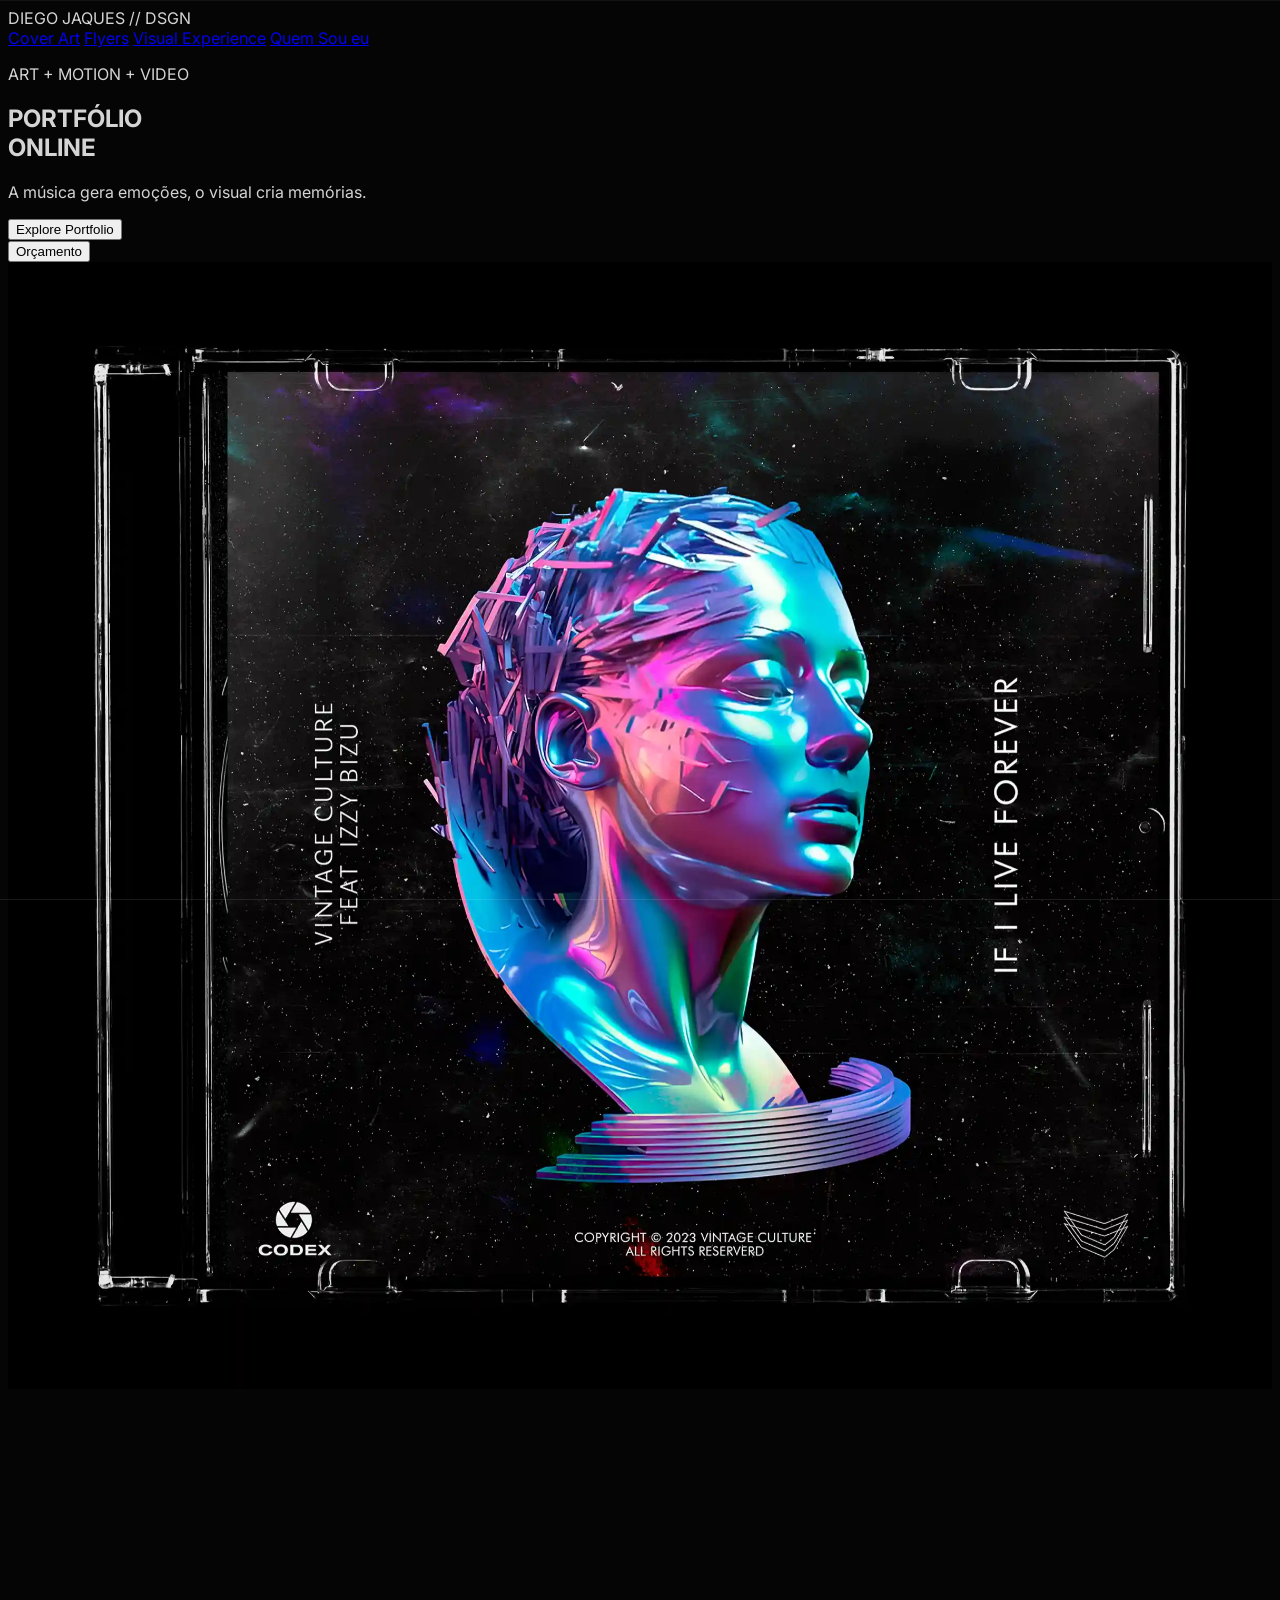
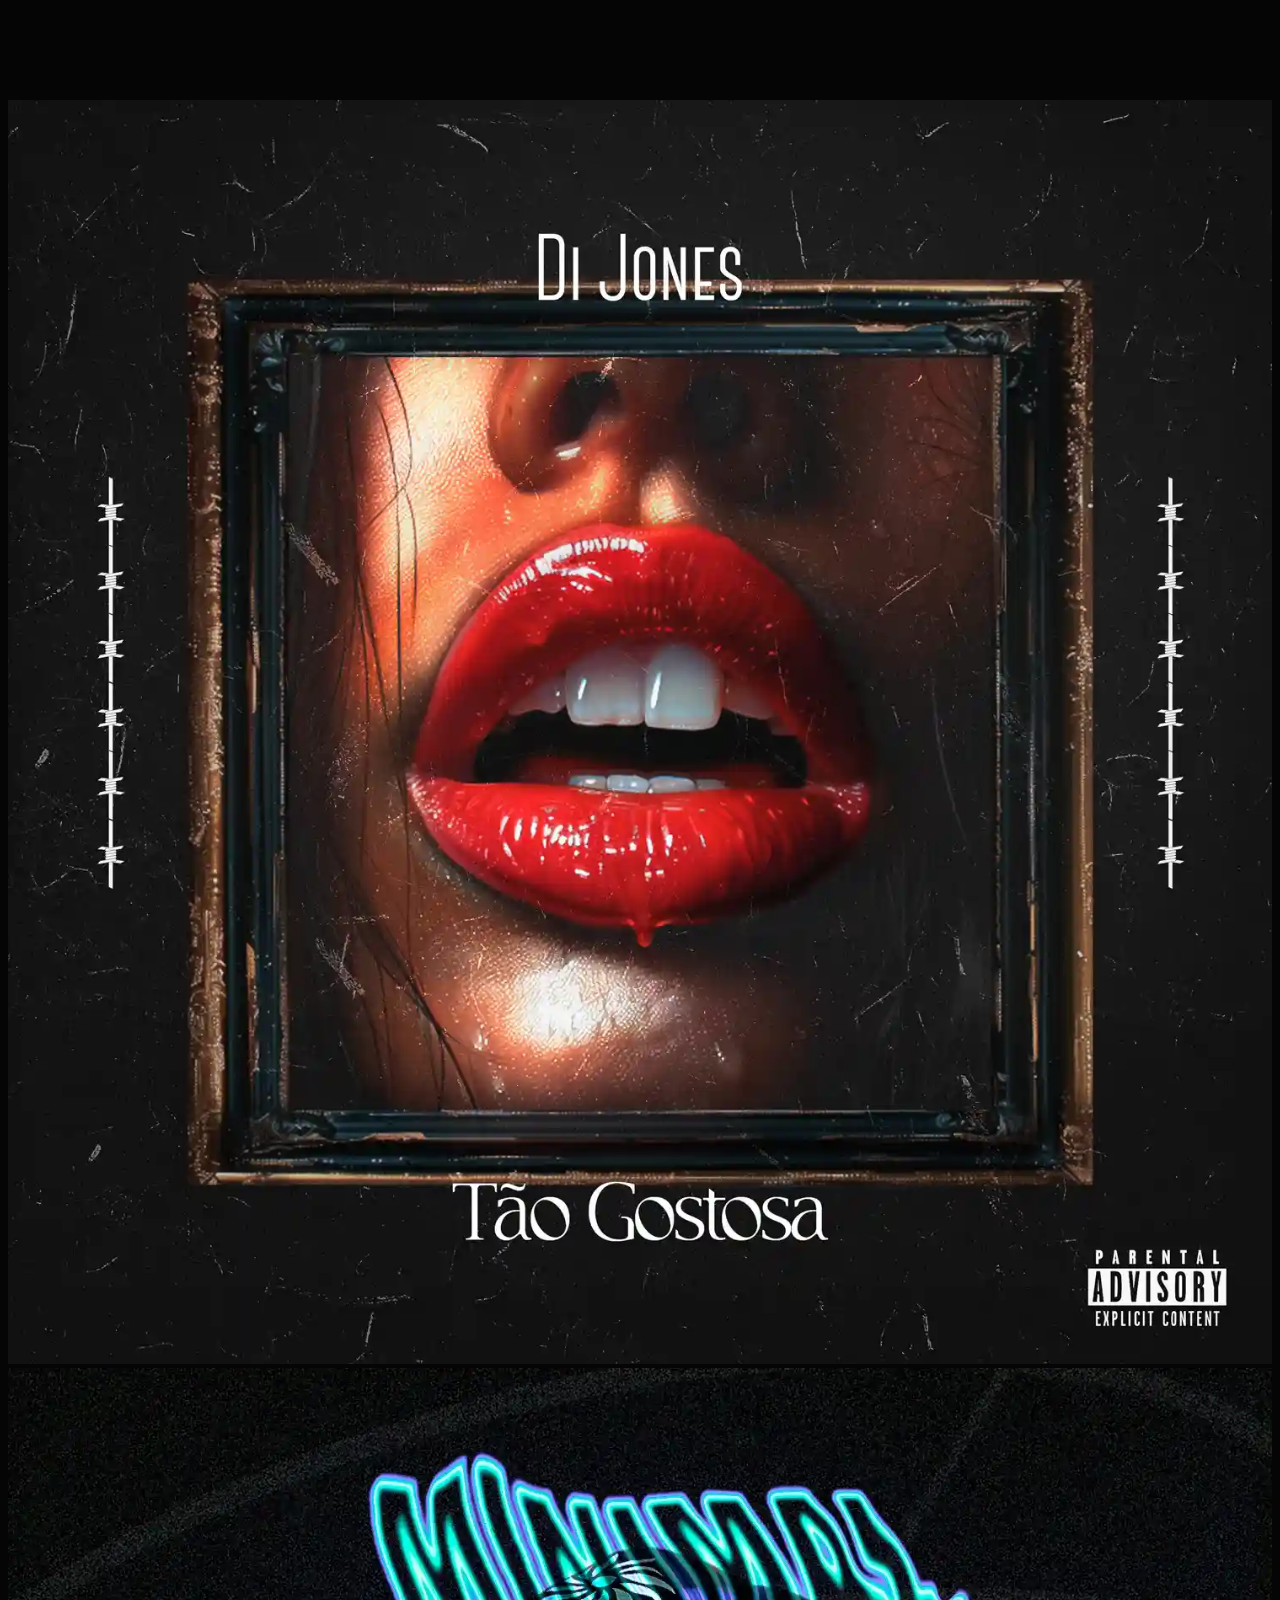
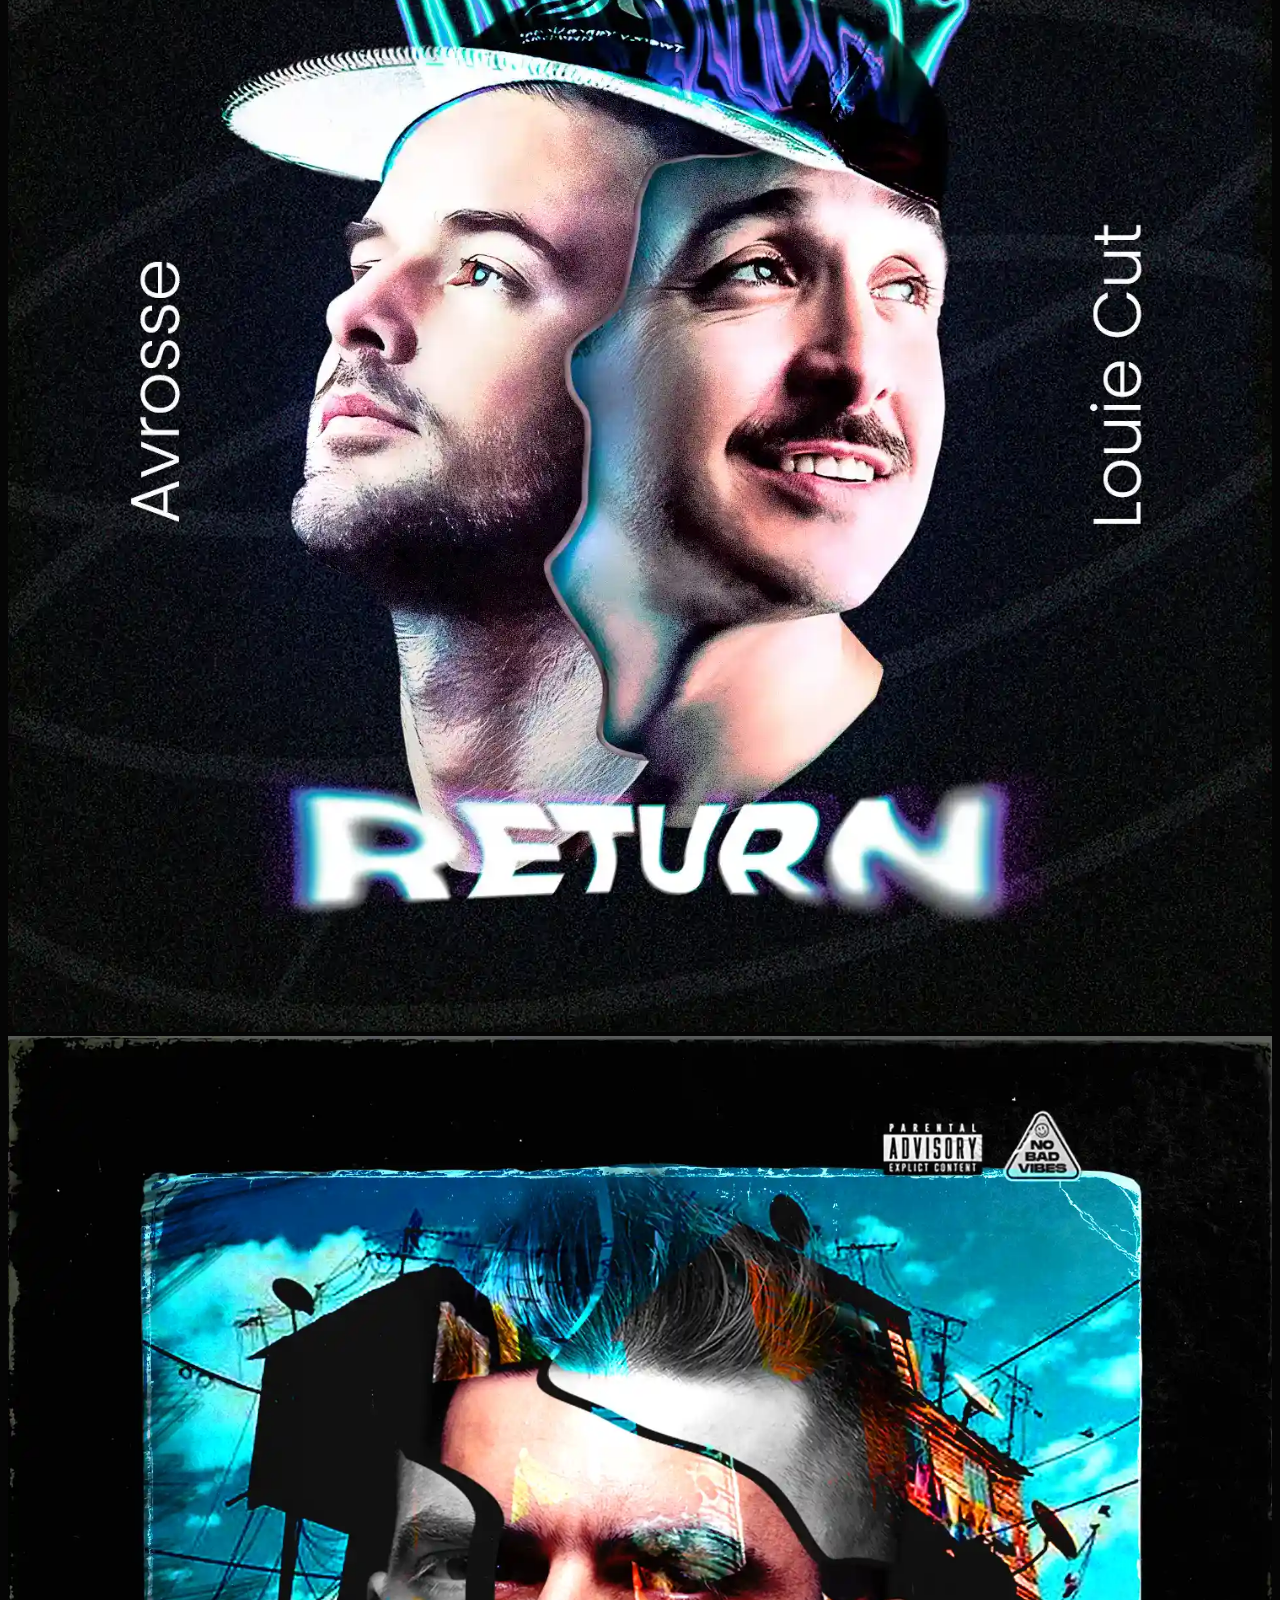
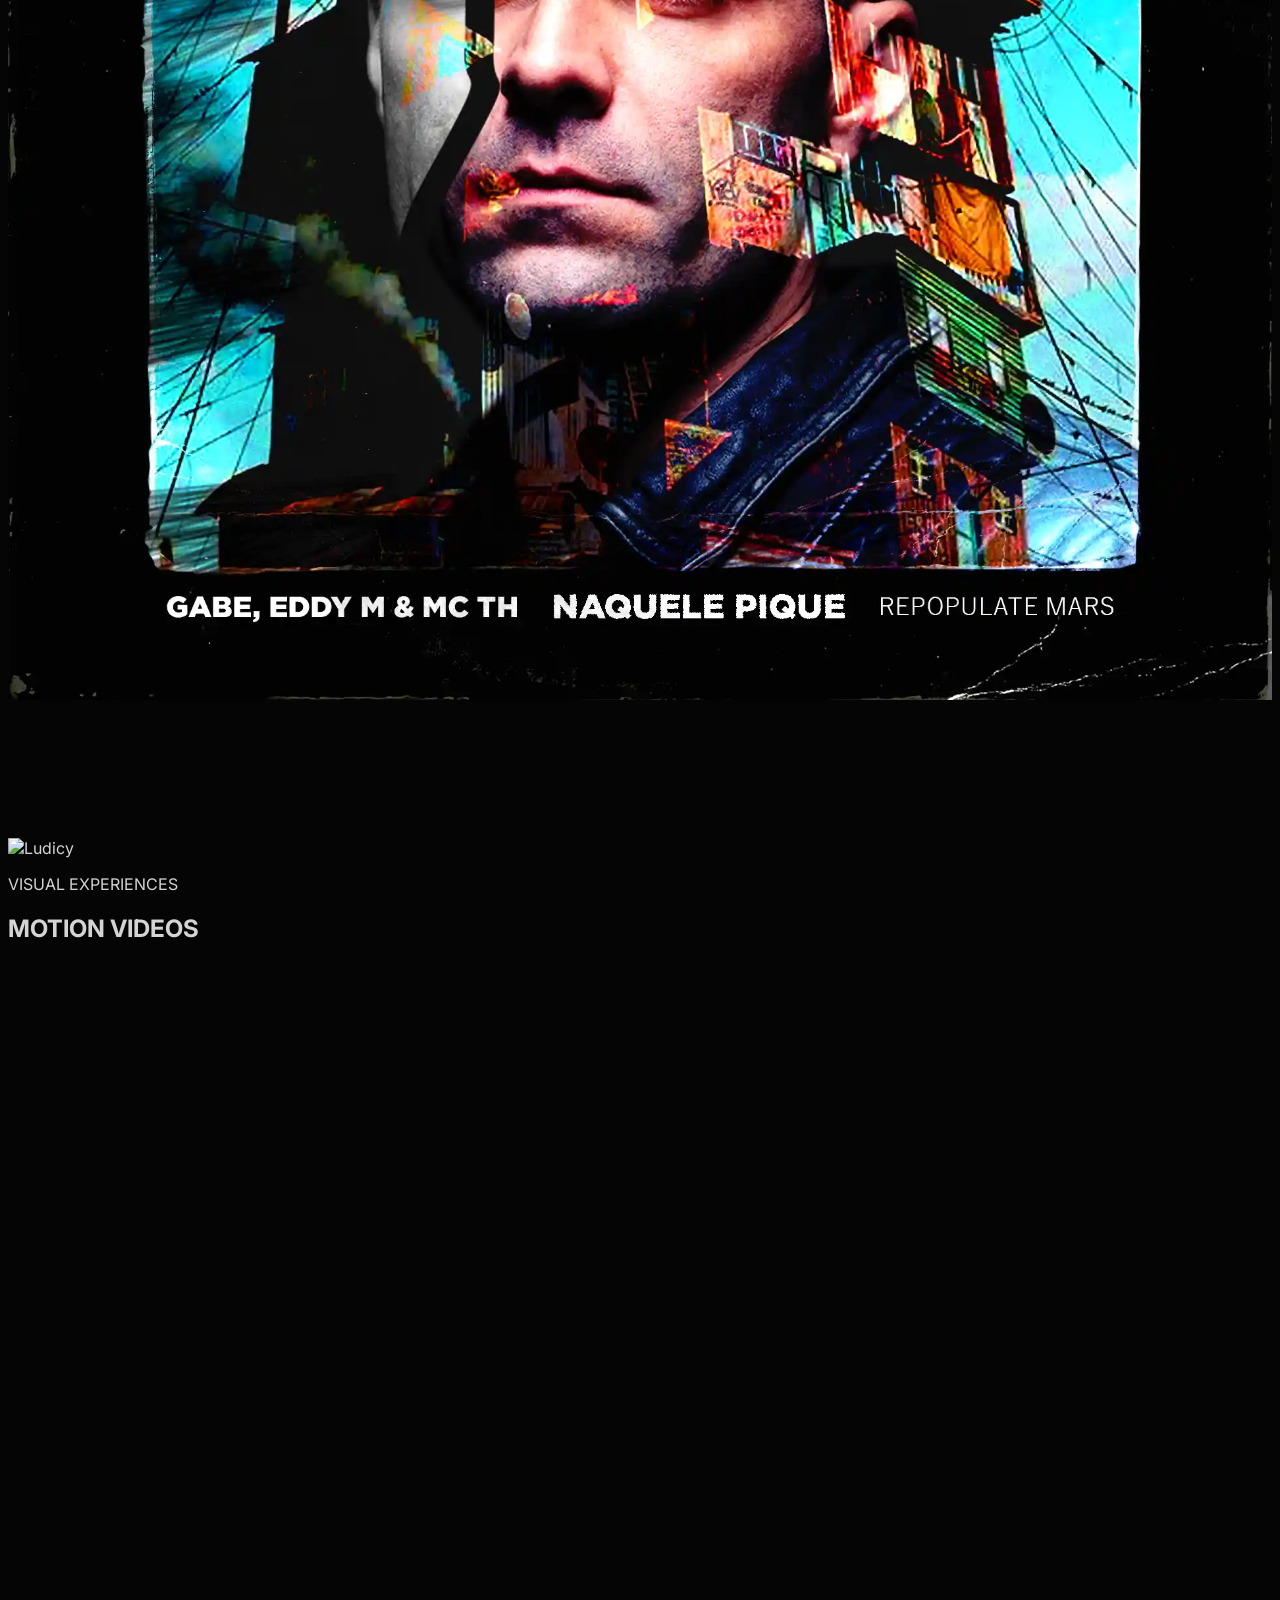
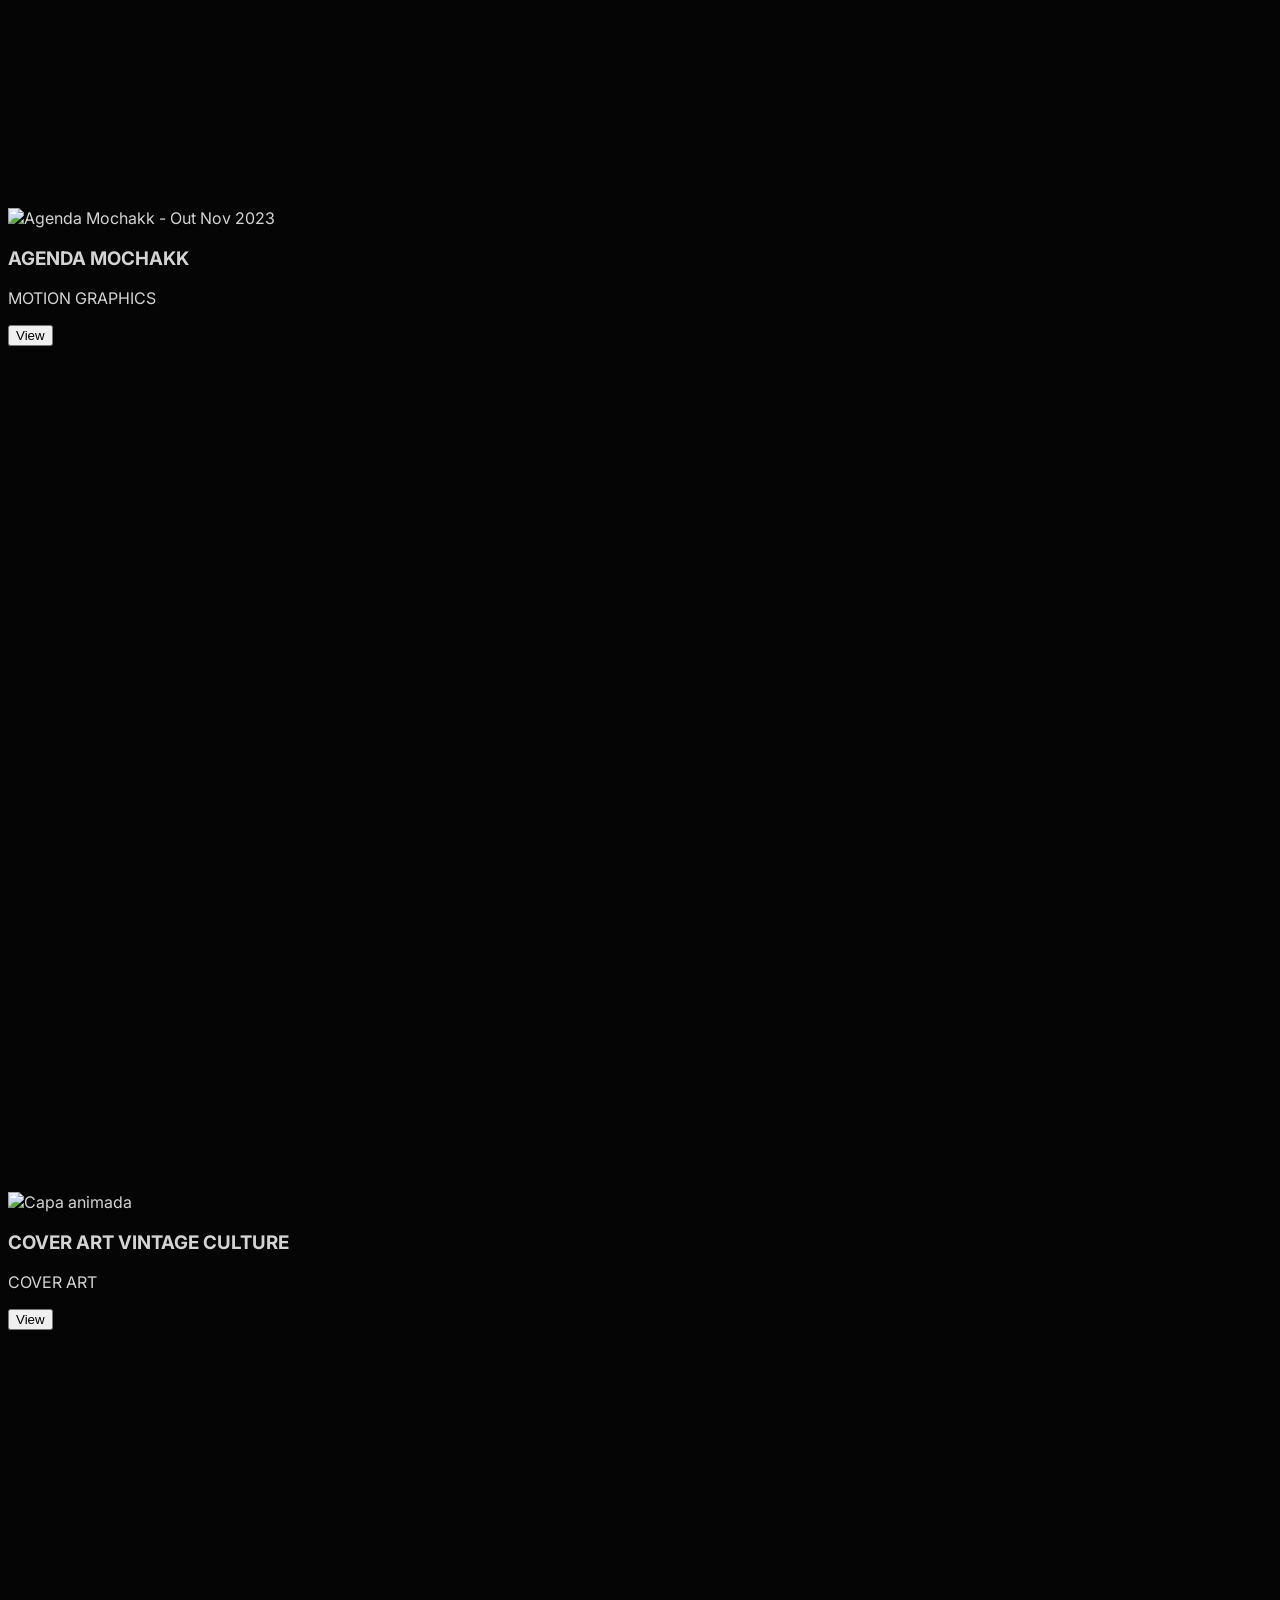
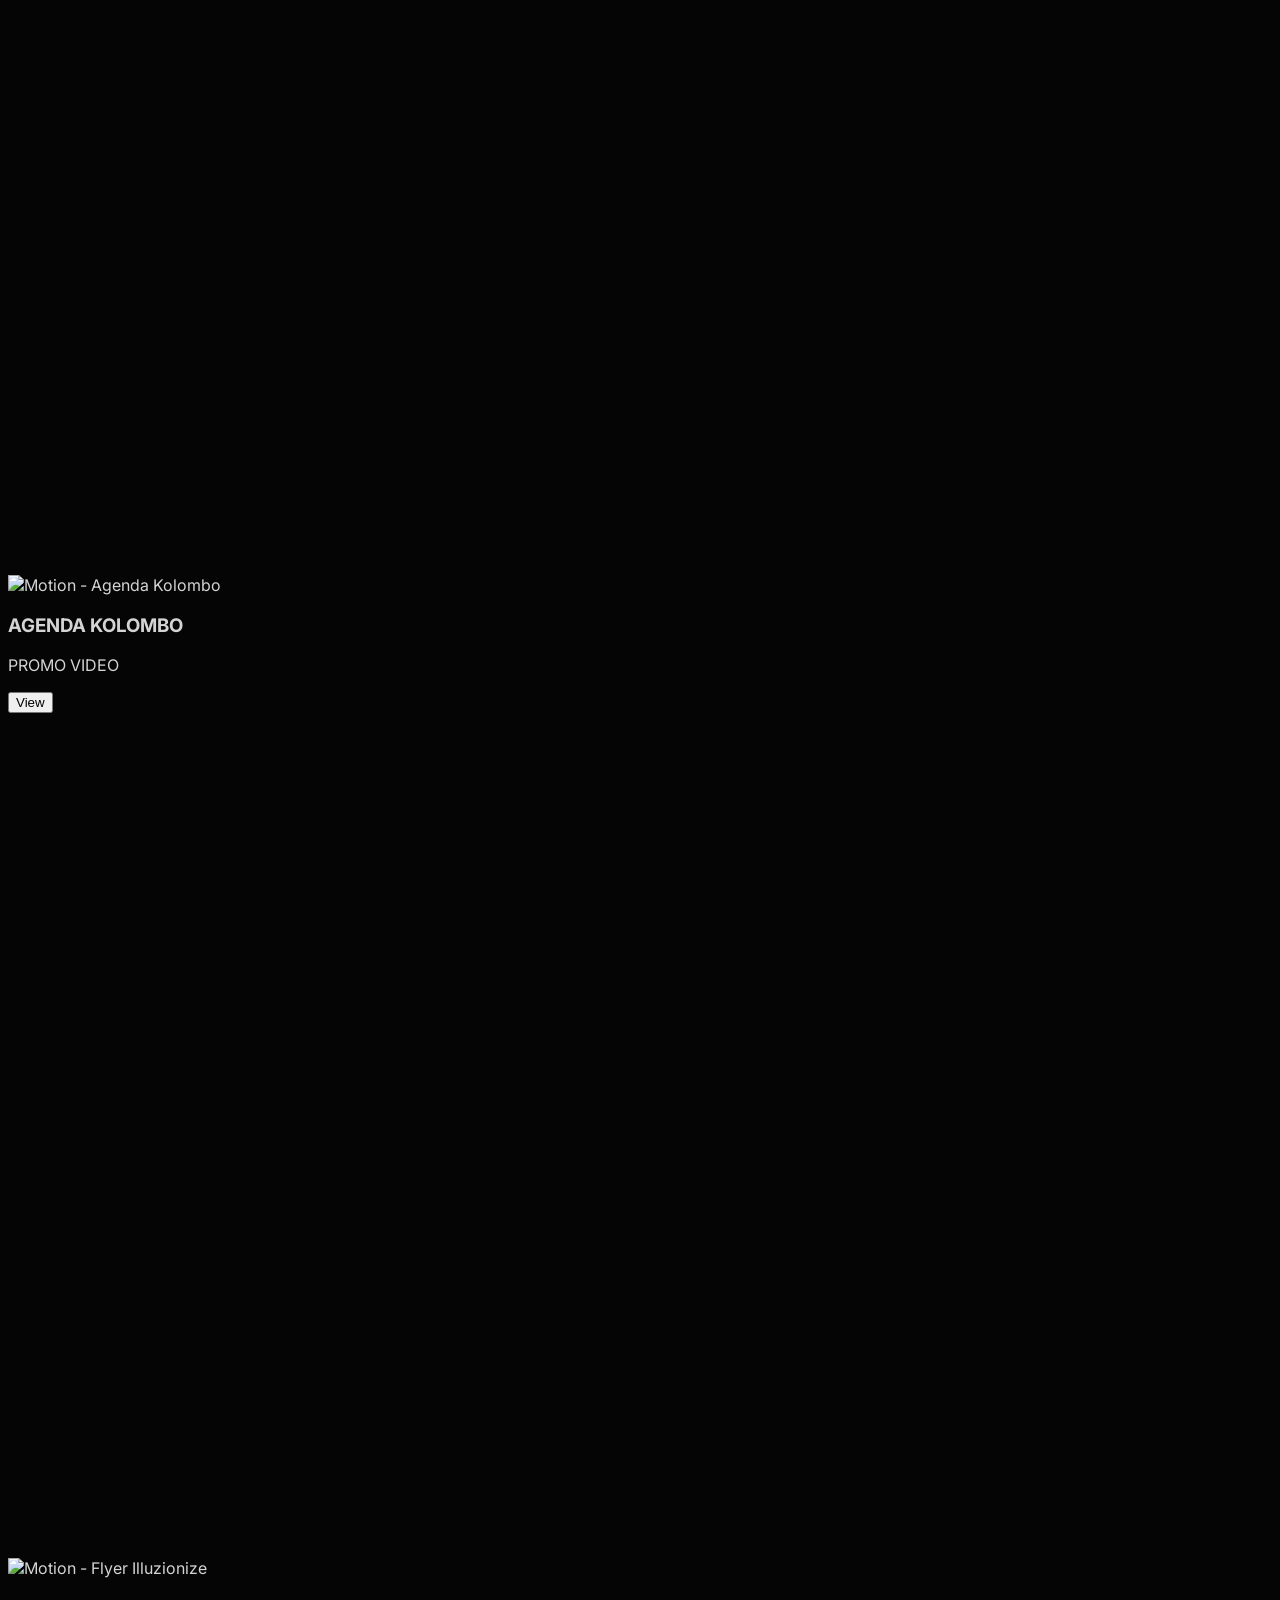
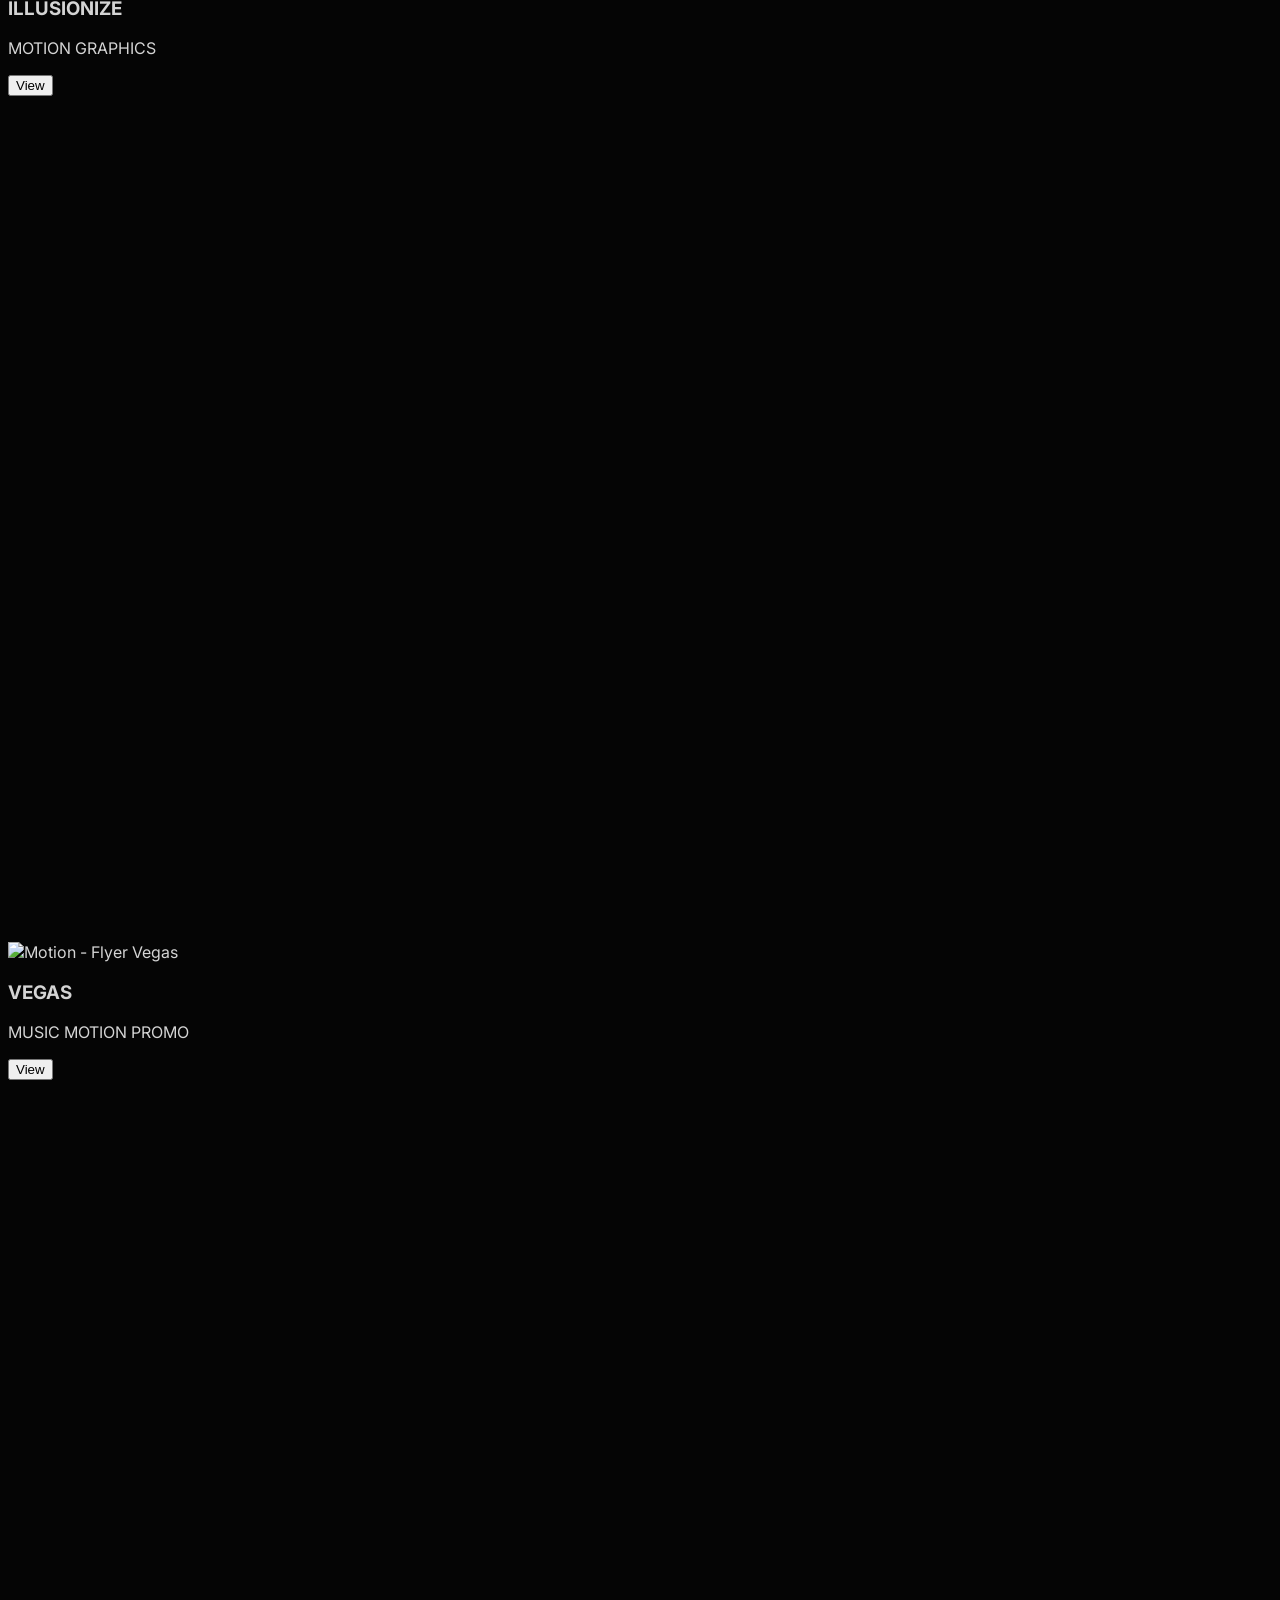
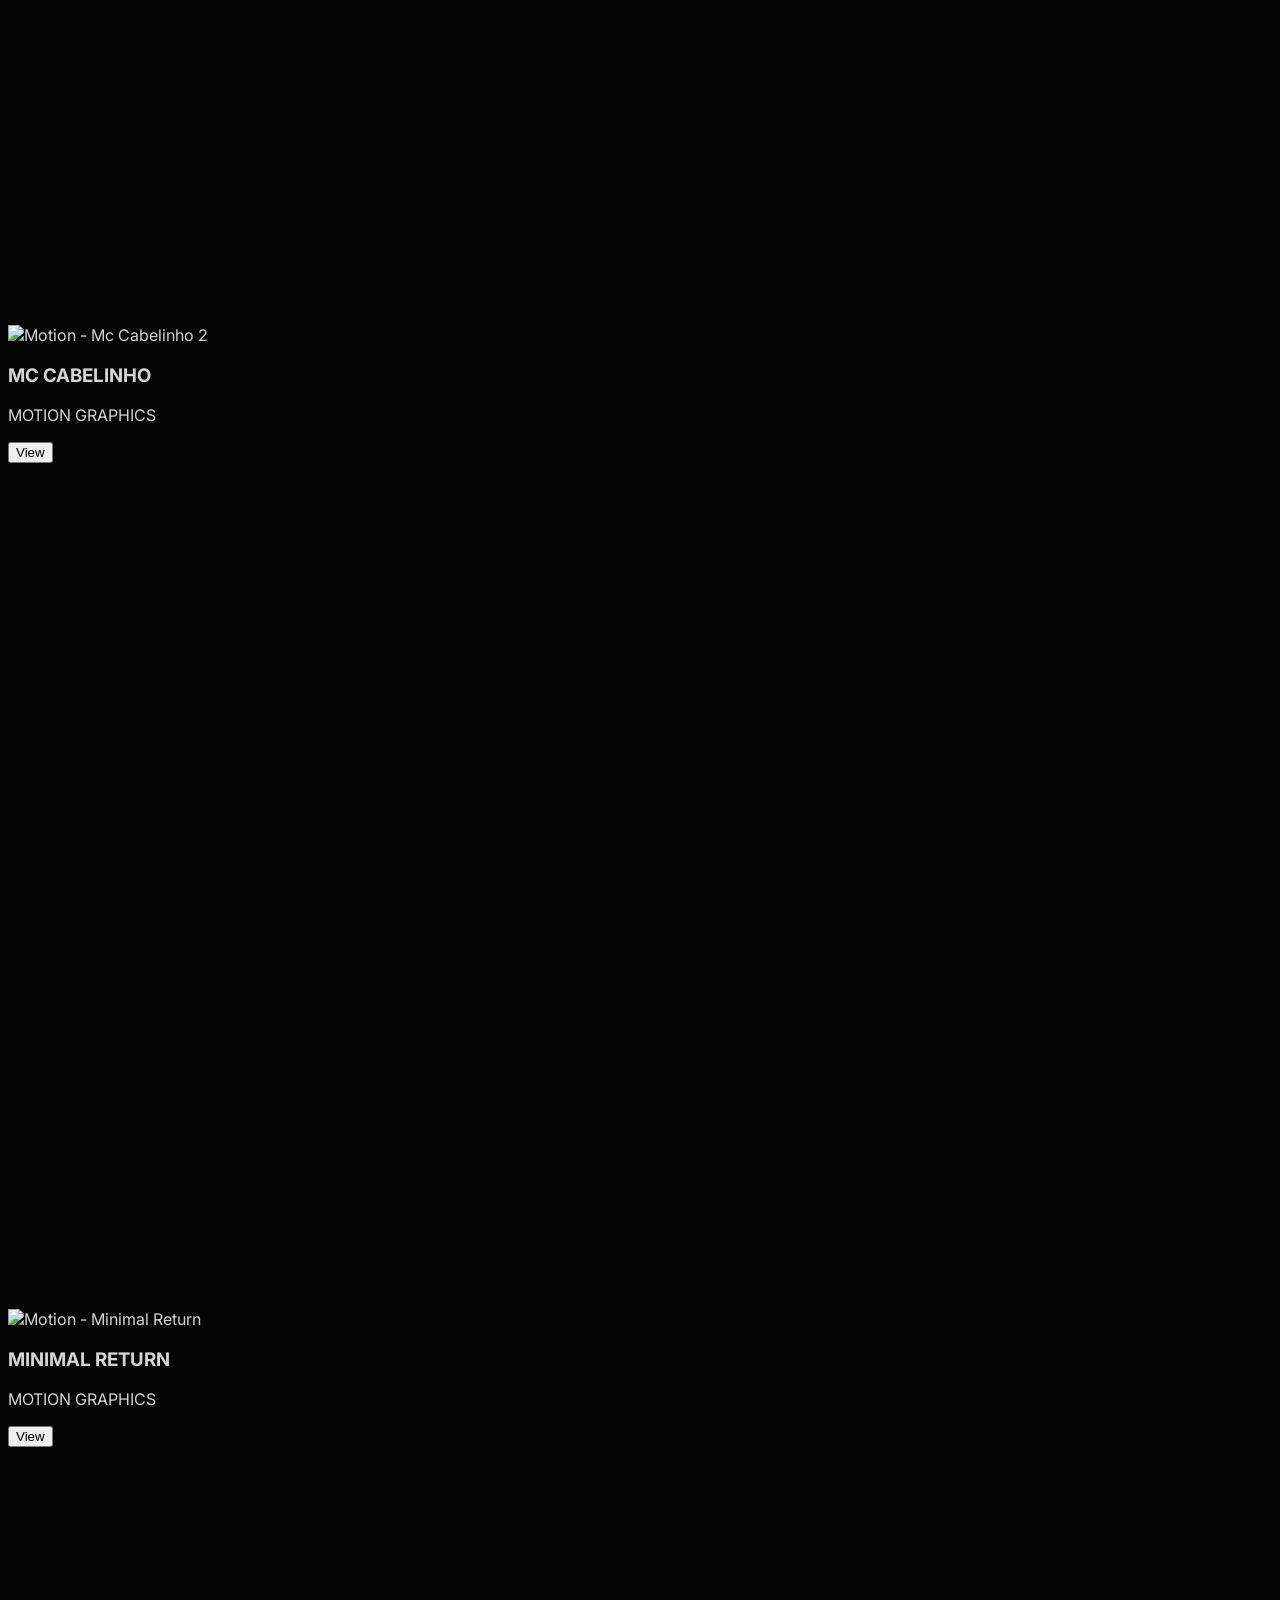
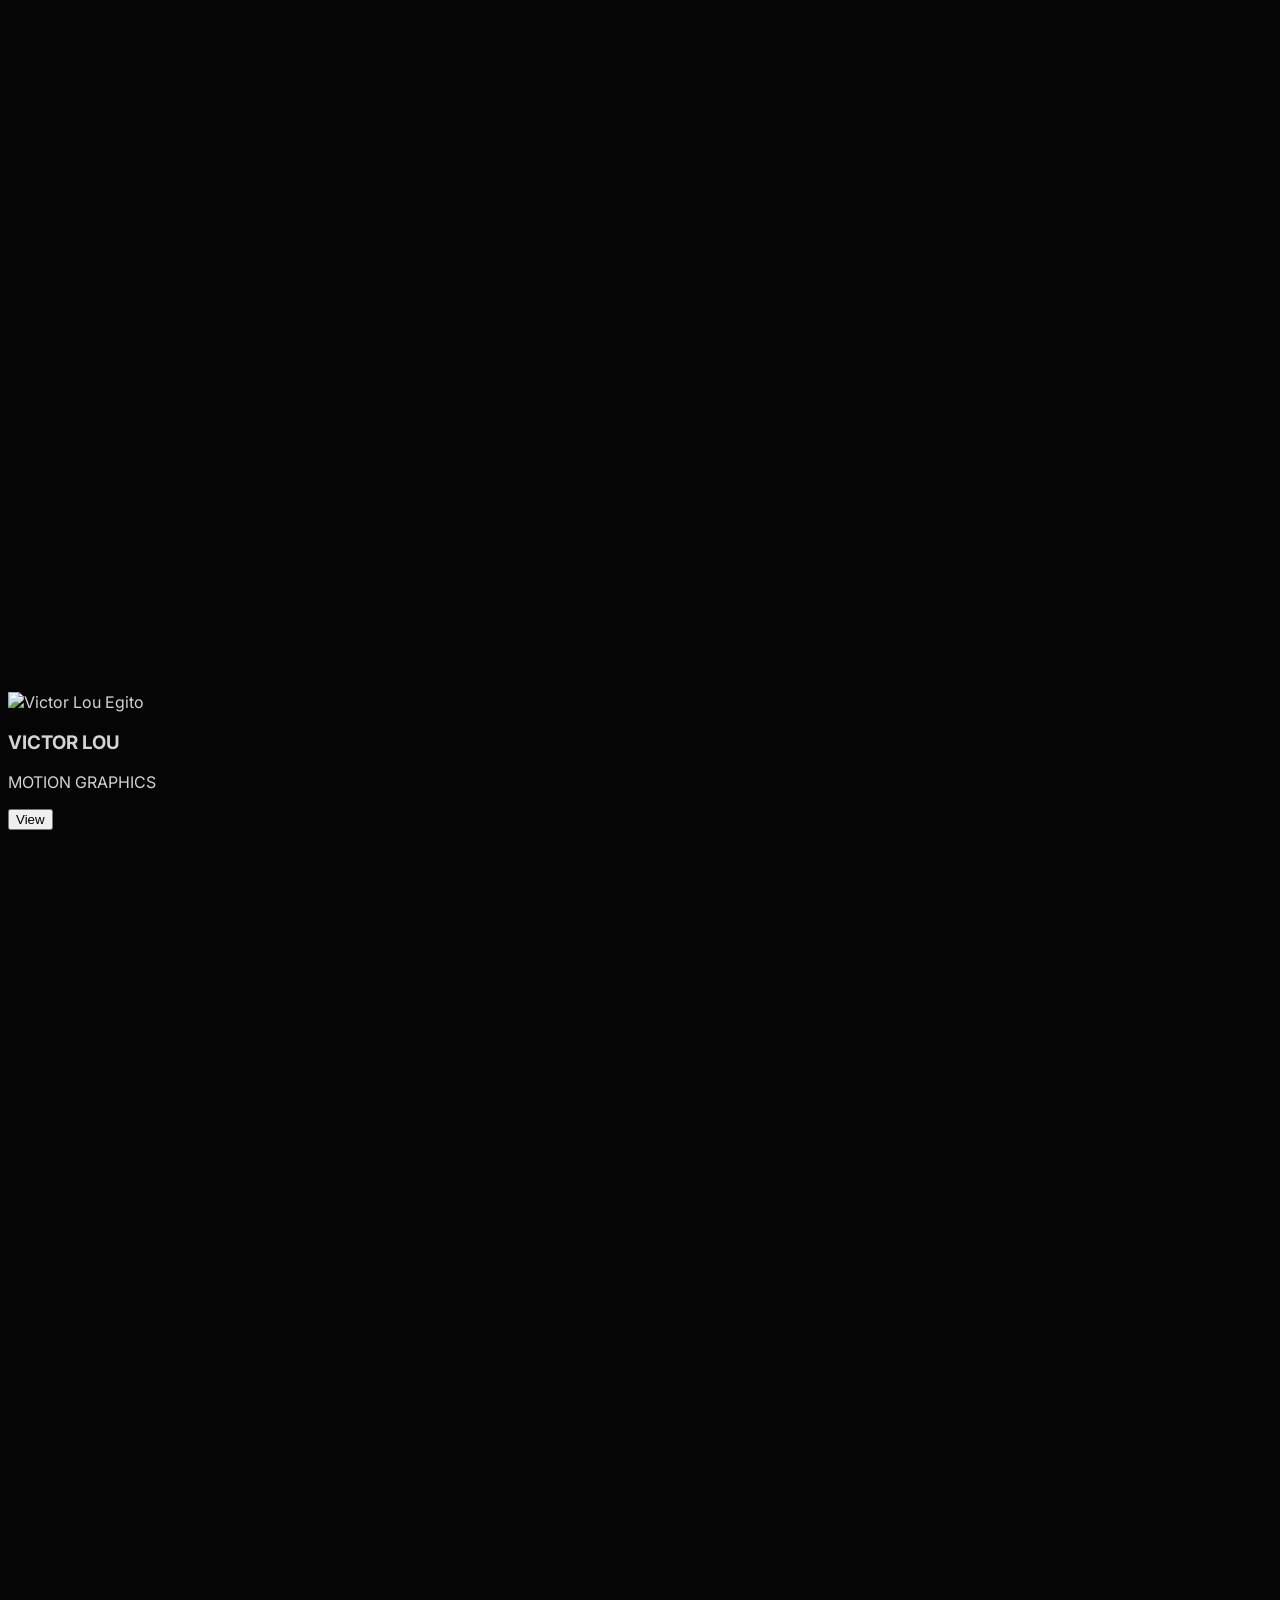
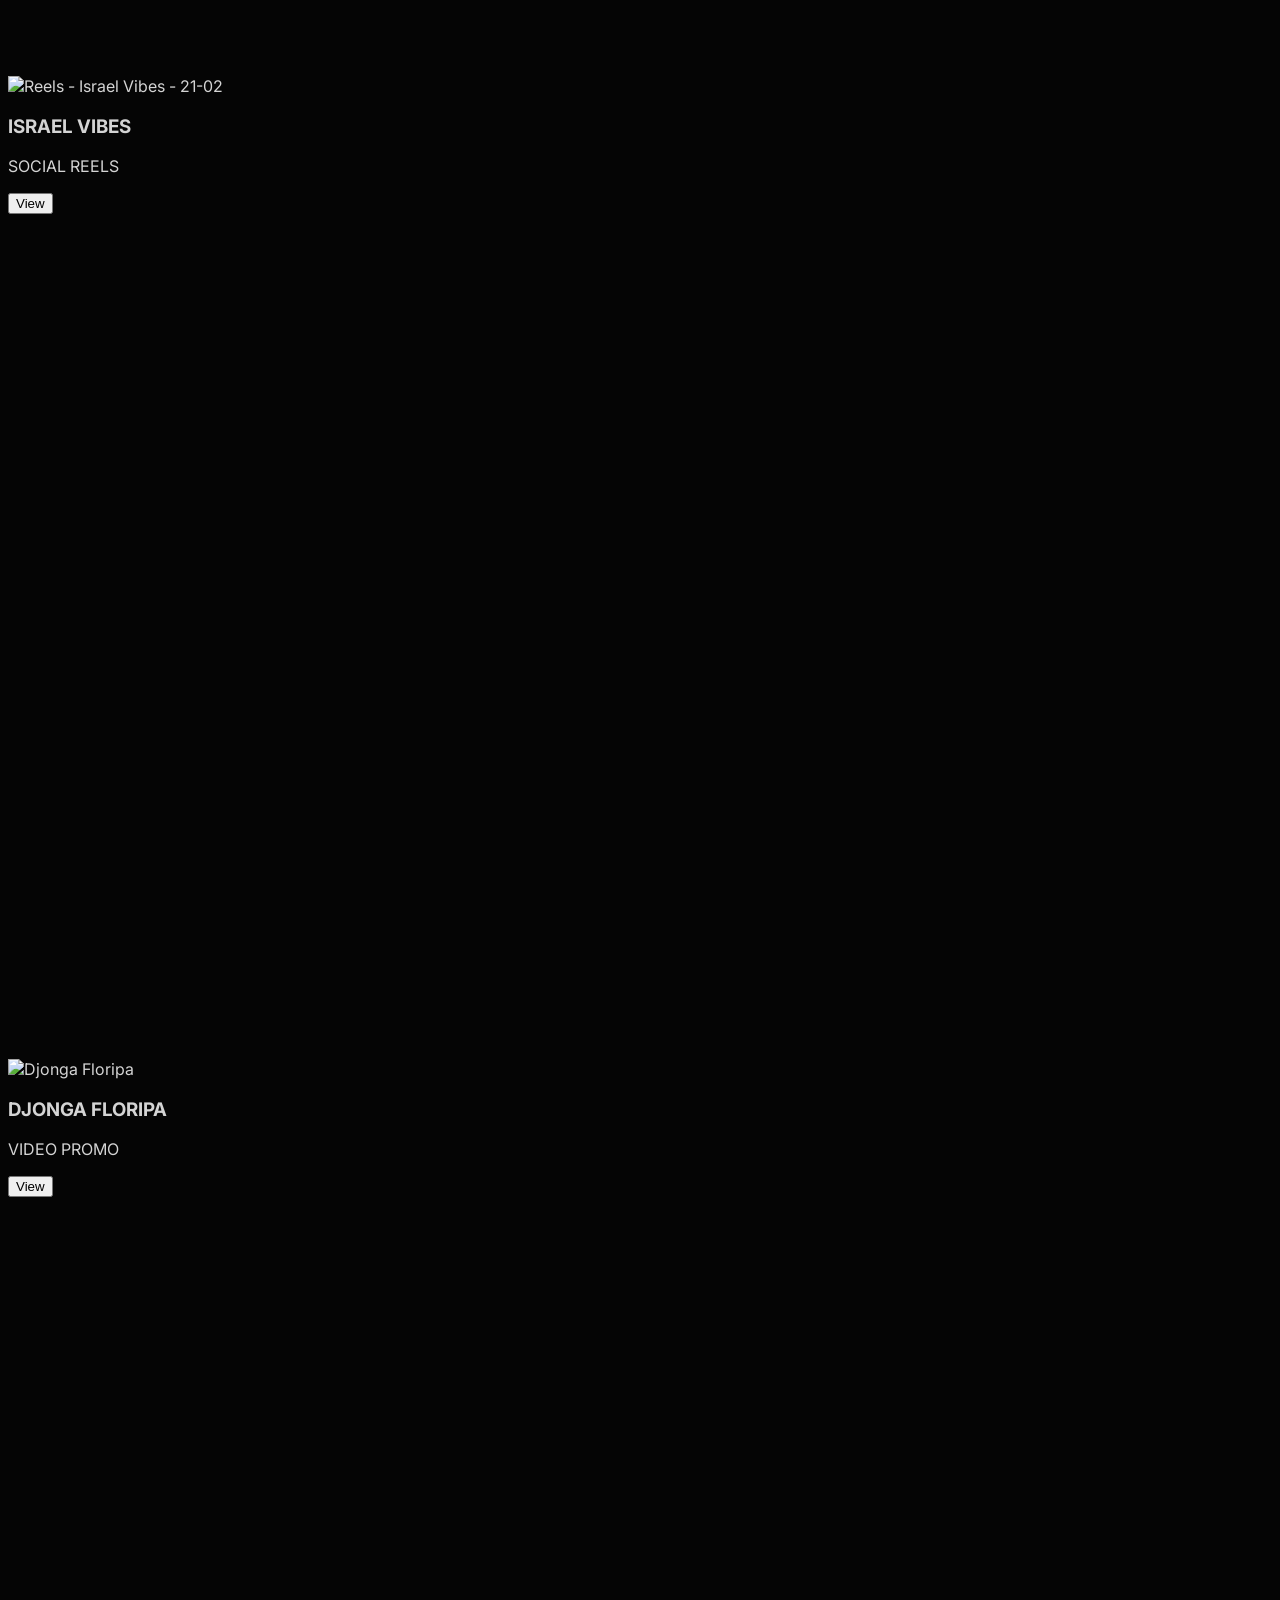
==== commit 987242e7: "Atualização 16/04 v2" ====
--- a/DGMUSIC/index.html
+++ b/DGMUSIC/index.html
@@ -179,12 +179,9 @@
                 <div class="parallax-layer-2 absolute top-[45%] lg:top-[28%] right-[5%] lg:right-[2%] w-[55%] lg:w-[45%] aspect-square bg-neutral-900 border border-white/10 shadow-[0_0_60px_rgba(0,0,0,0.95)] floating-card z-[10] transform rotate-[4deg] glow-on-hover gsap-in"
                     data-gsap="scaleUp" data-gsap-delay="0.5">
                     <div class="relative w-full h-full overflow-hidden">
-                        <img src="assets/images/Cover-art---The-Begin---GABBEH,-MELLO--JPG-[1080x1080_72dpi].jpg" 
-                            class="image-cover absolute inset-0 w-full h-full object-cover opacity-90 transition-all duration-700 saturate-[0.8]" 
-                            alt="The Begin" />
                         <iframe 
                             data-src="https://player.vimeo.com/video/1181165010?background=1&autoplay=1&loop=1&muted=1&byline=0&title=0" 
-                            class="lazy-iframe absolute inset-0 w-full h-full opacity-80 group-hover:opacity-100 transition-opacity duration-700 pointer-events-none" 
+                            class="lazy-iframe absolute inset-0 w-full h-full opacity-90 group-hover:opacity-100 transition-opacity duration-700 pointer-events-none scale-[1.78]" 
                             frameborder="0" allow="autoplay; fullscreen"></iframe>
                     </div>
                     <div
@@ -196,12 +193,9 @@
                 <div class="parallax-layer-3 absolute top-[80%] lg:top-[65%] lg:bottom-auto right-[1%] lg:right-auto left-auto lg:left-[35%] w-[40%] lg:w-[25%] aspect-square bg-neutral-900 border border-white/10 shadow-2xl floating-card z-[2] transform -rotate-6 glow-on-hover gsap-in overflow-hidden"
                     data-gsap="scaleUp" data-gsap-delay="0.65">
                     <div class="relative w-full h-full overflow-hidden">
-                        <img src="assets/images/LOVE%20JPG%20canva.jpg" 
-                            class="image-cover absolute inset-0 w-full h-full object-cover opacity-90 transition-all duration-700 saturate-[0.8]" 
-                            alt="Canvas" />
                         <iframe 
                             data-src="https://player.vimeo.com/video/1181164173?background=1&autoplay=1&loop=1&muted=1&byline=0&title=0" 
-                            class="lazy-iframe absolute inset-0 w-full h-full opacity-80 group-hover:opacity-100 transition-opacity duration-700 pointer-events-none" 
+                            class="lazy-iframe absolute inset-0 w-full h-full opacity-90 group-hover:opacity-100 transition-opacity duration-700 pointer-events-none scale-[1.78]" 
                             frameborder="0" allow="autoplay; fullscreen"></iframe>
                     </div>
                 </div>
